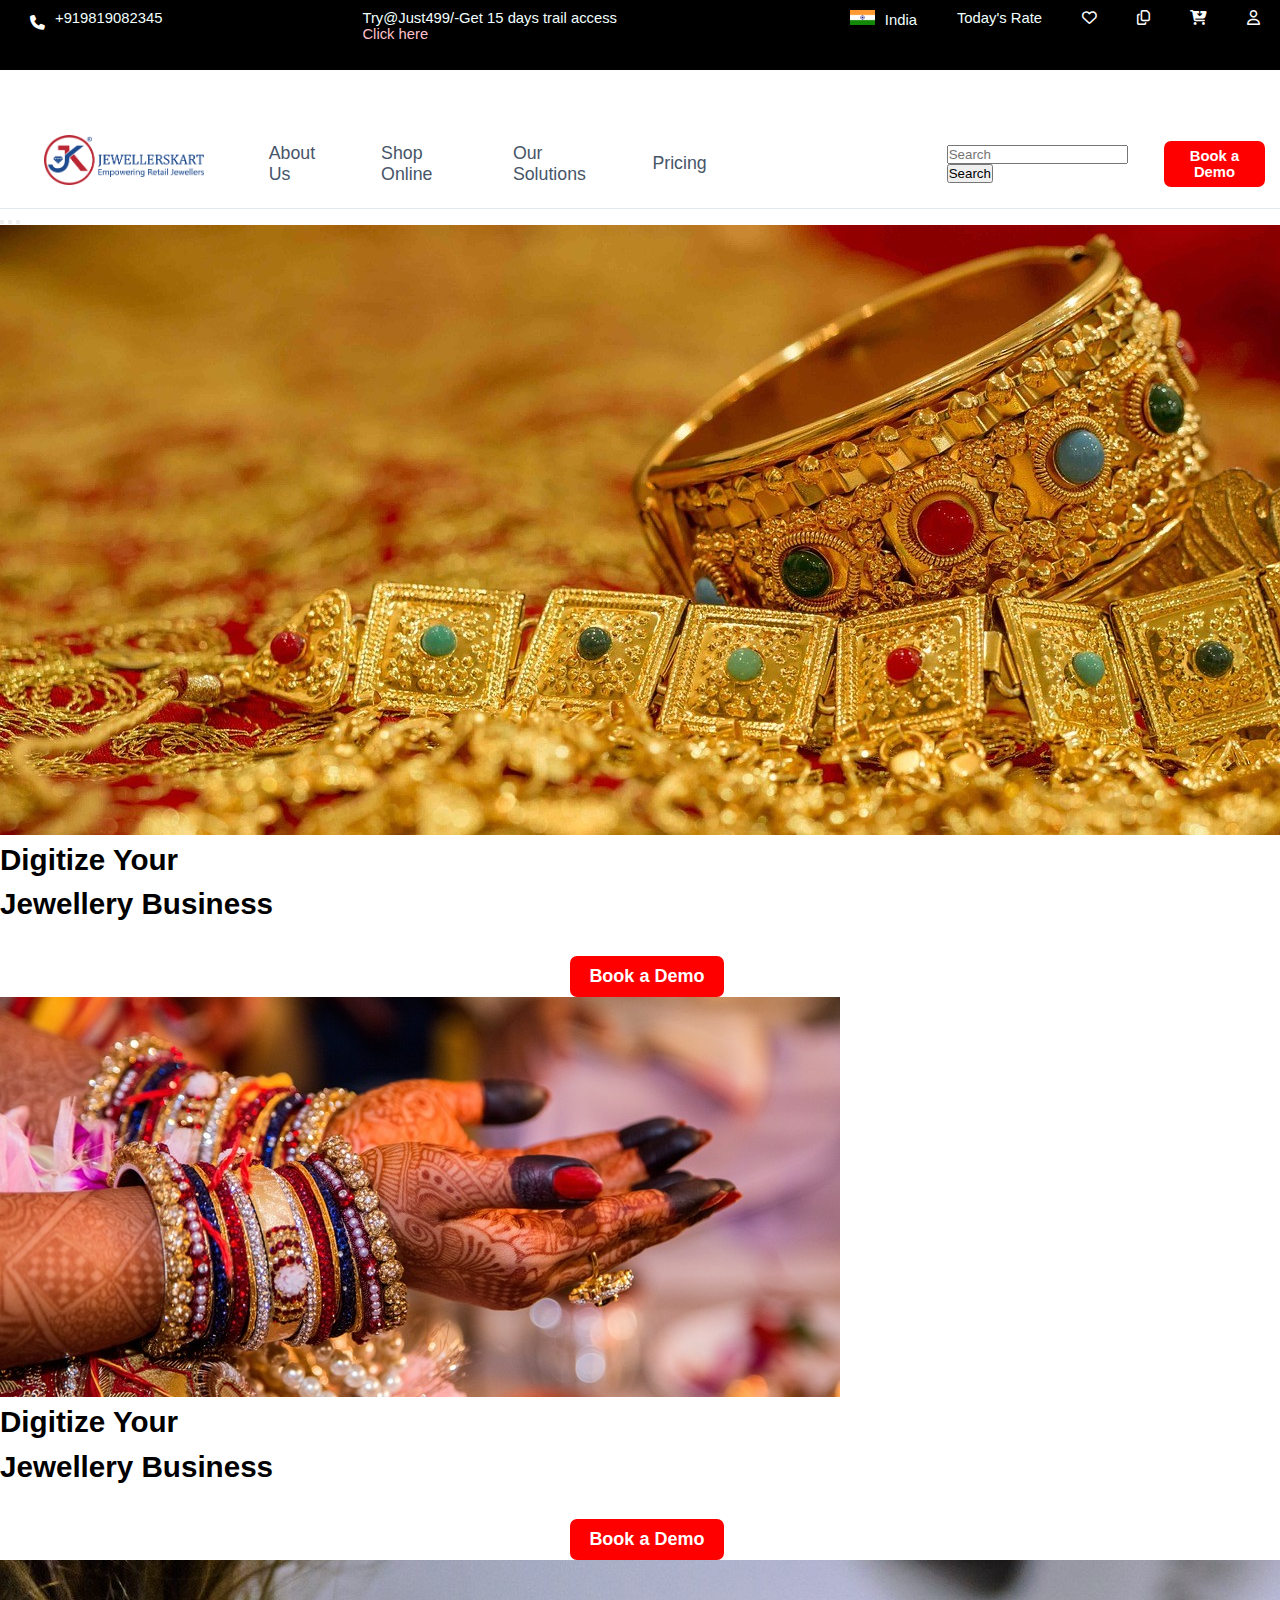
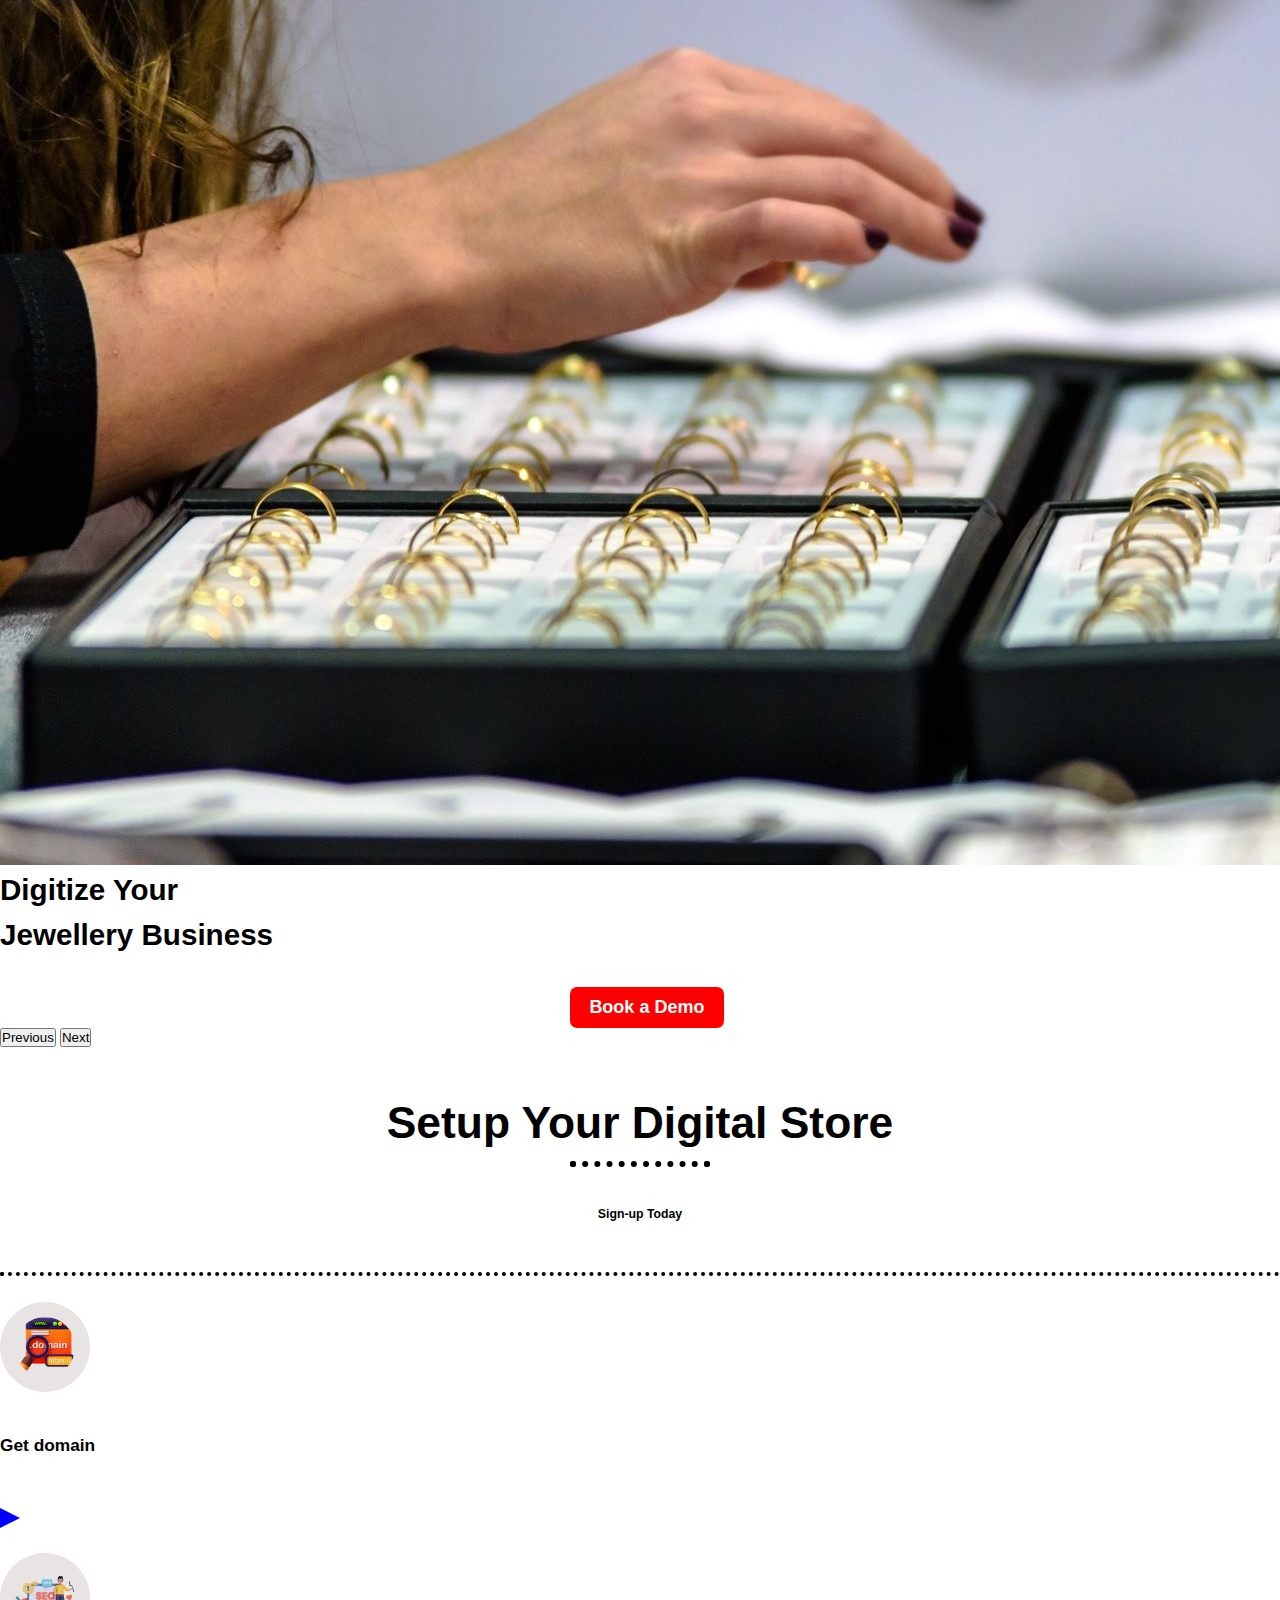
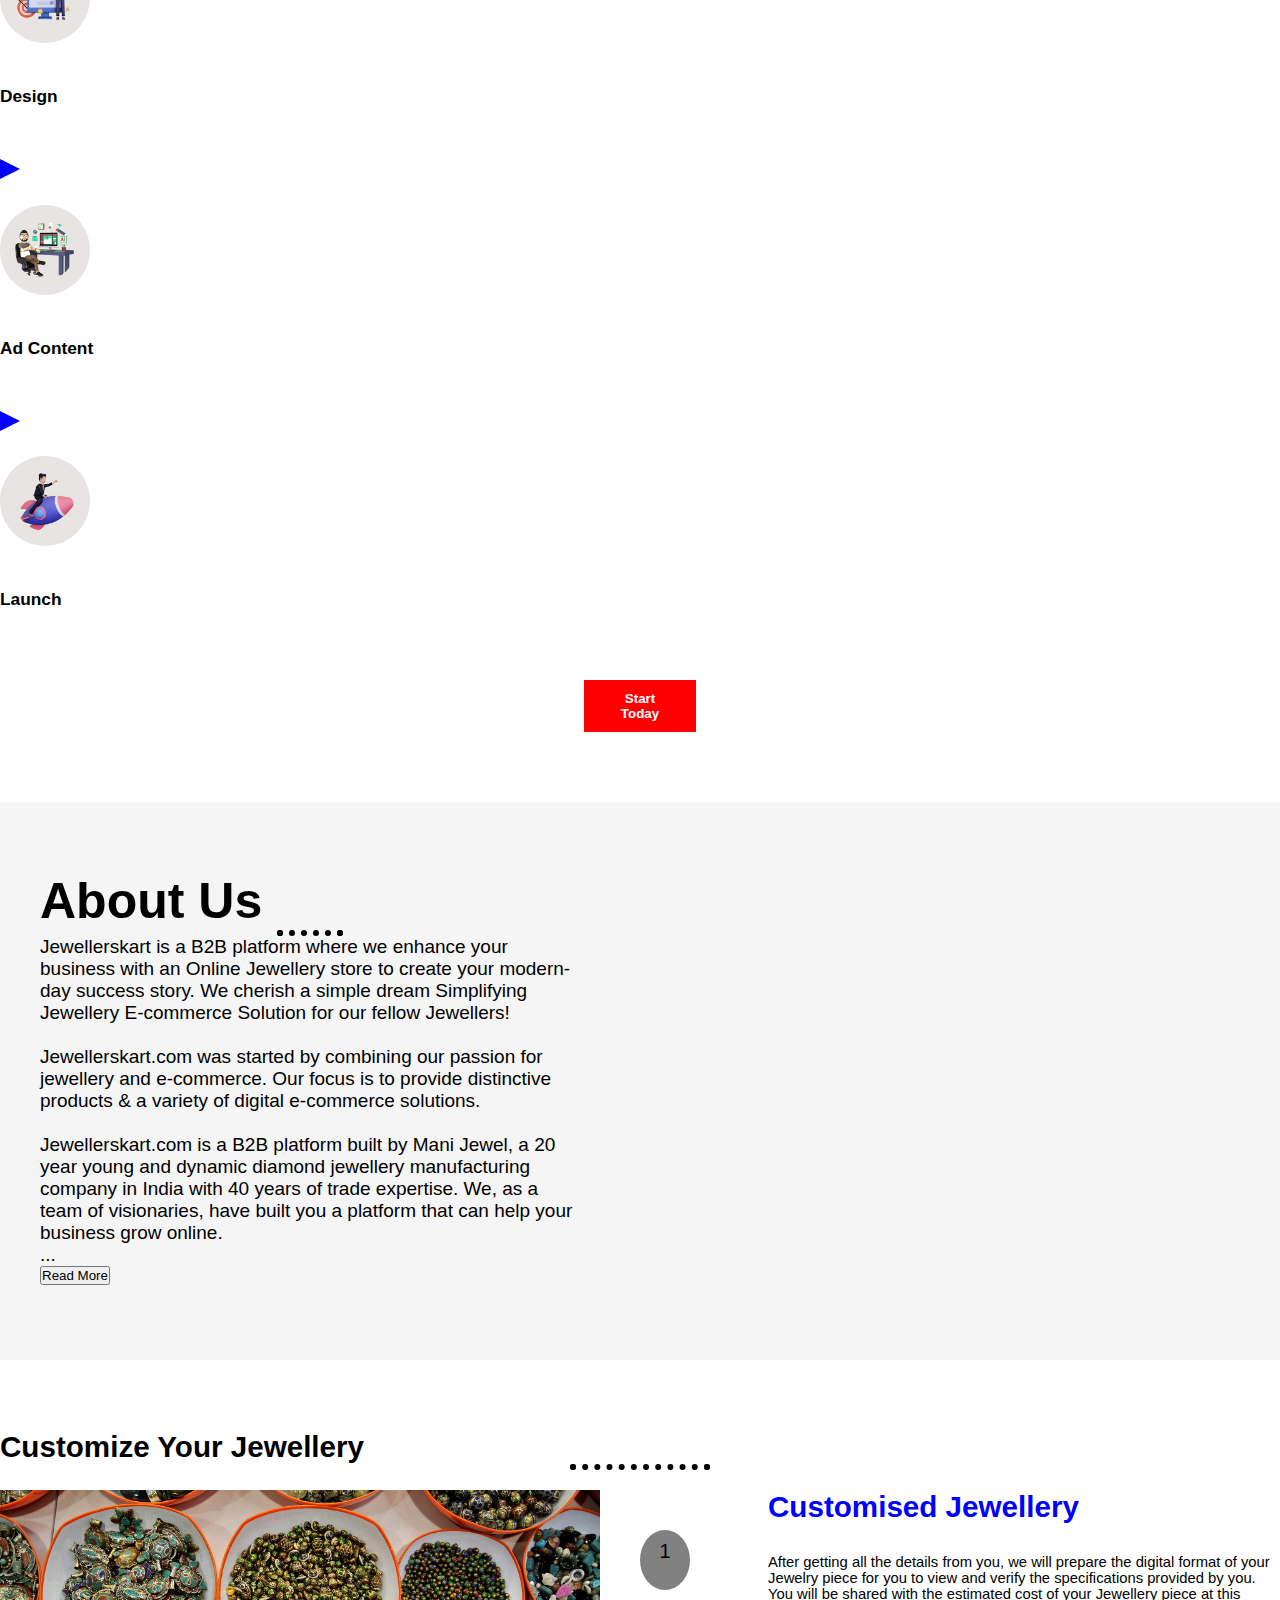
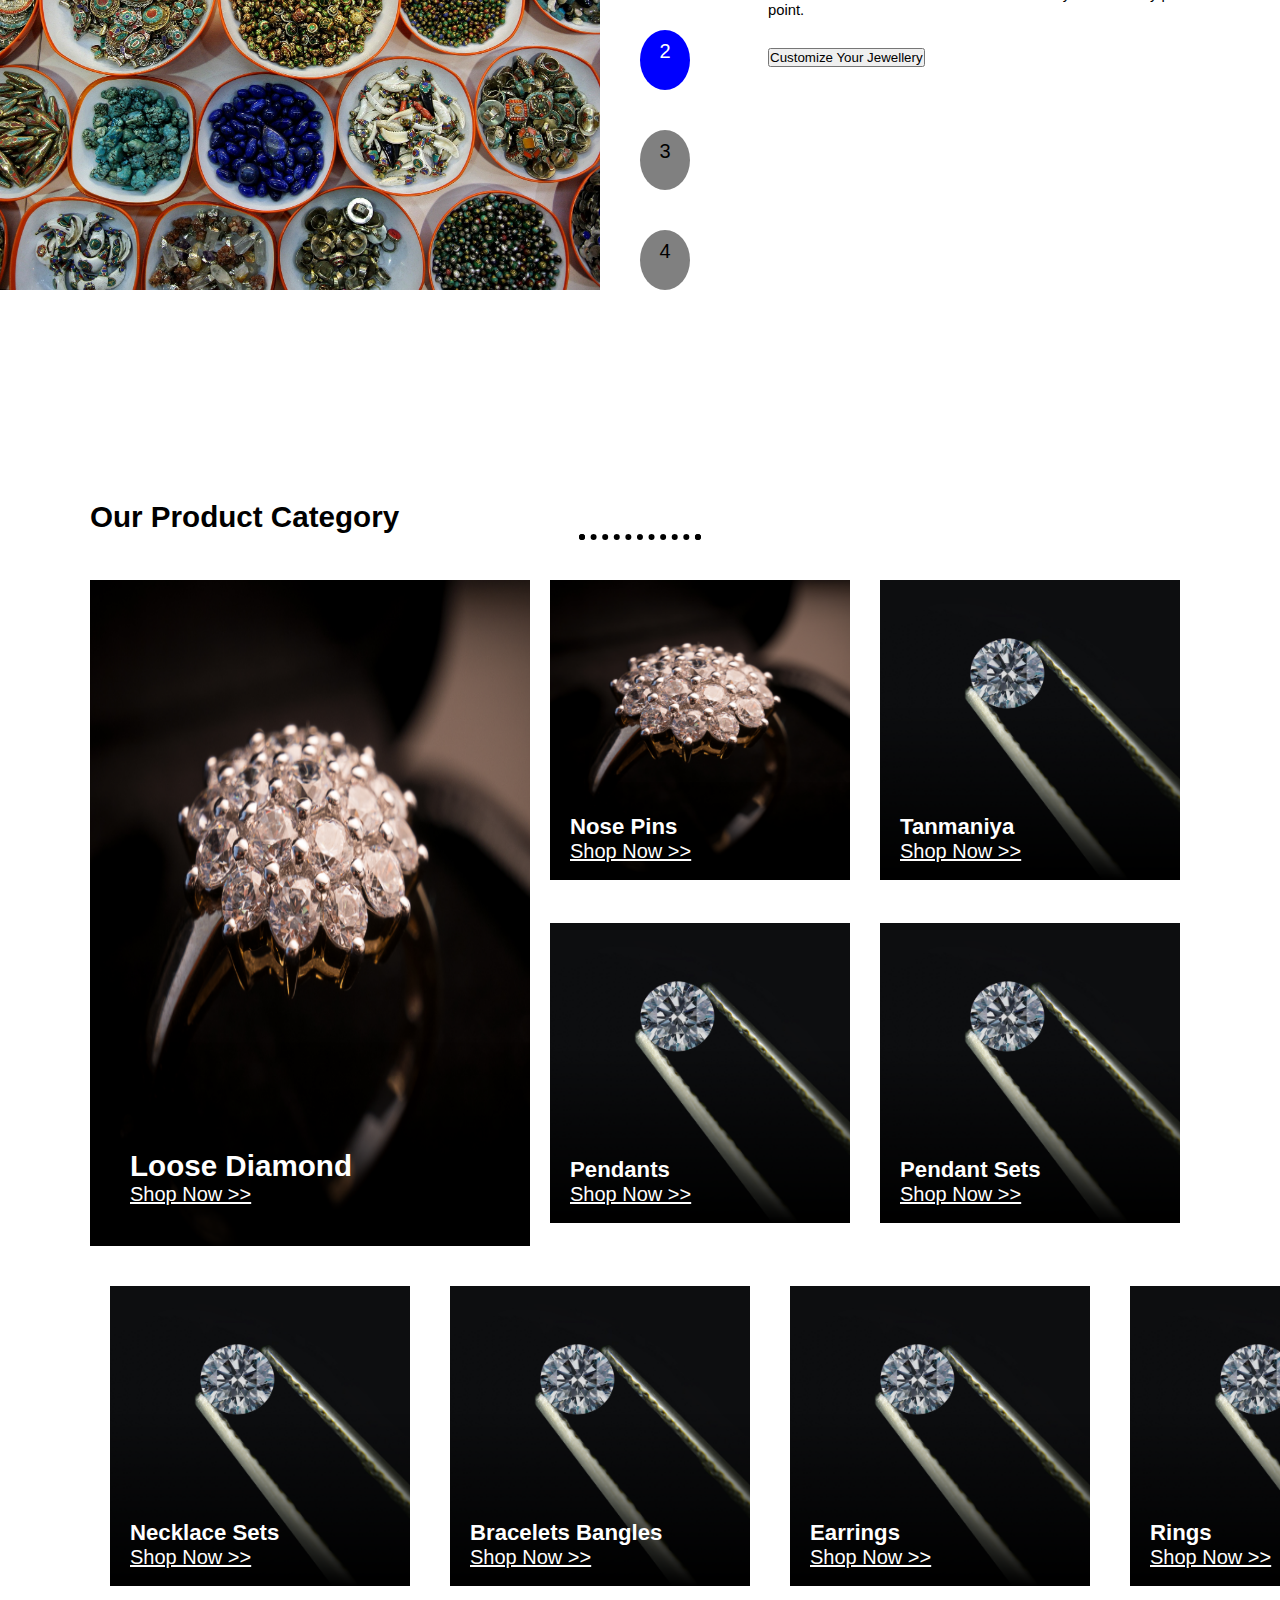
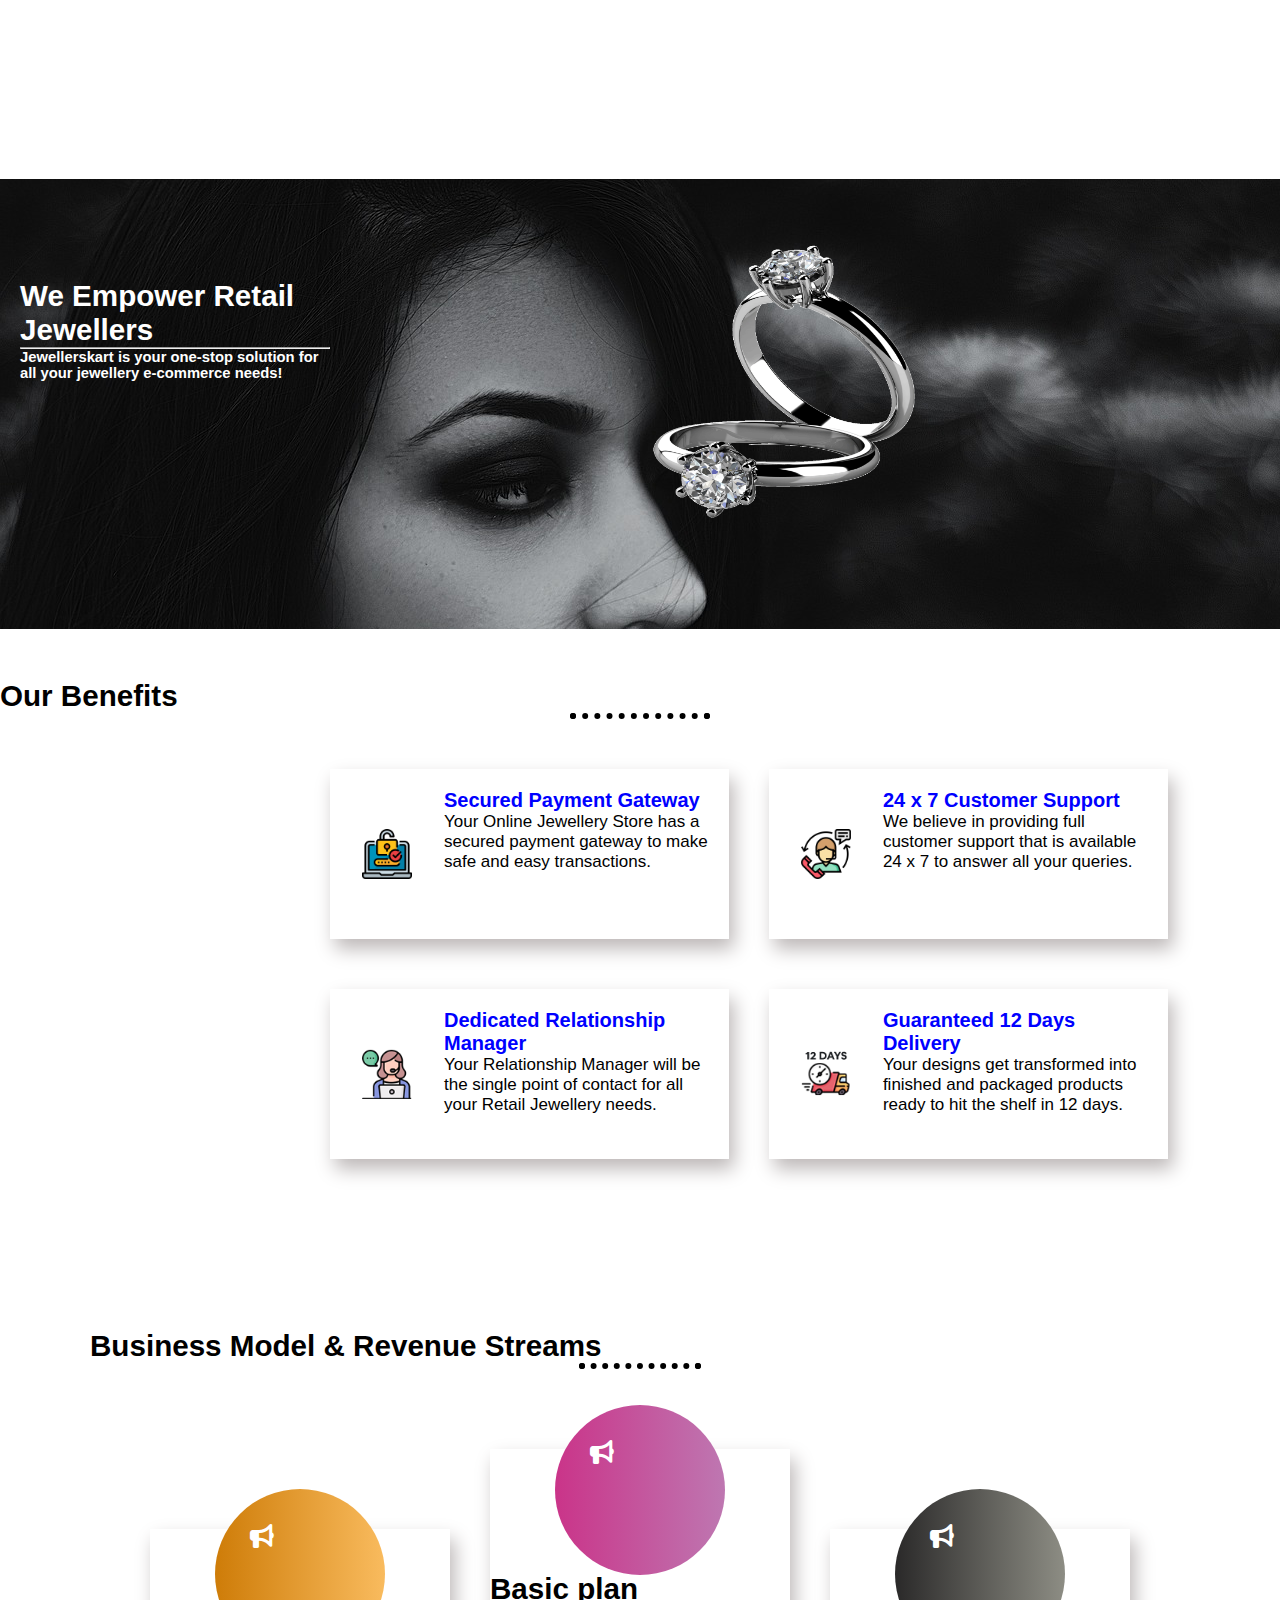
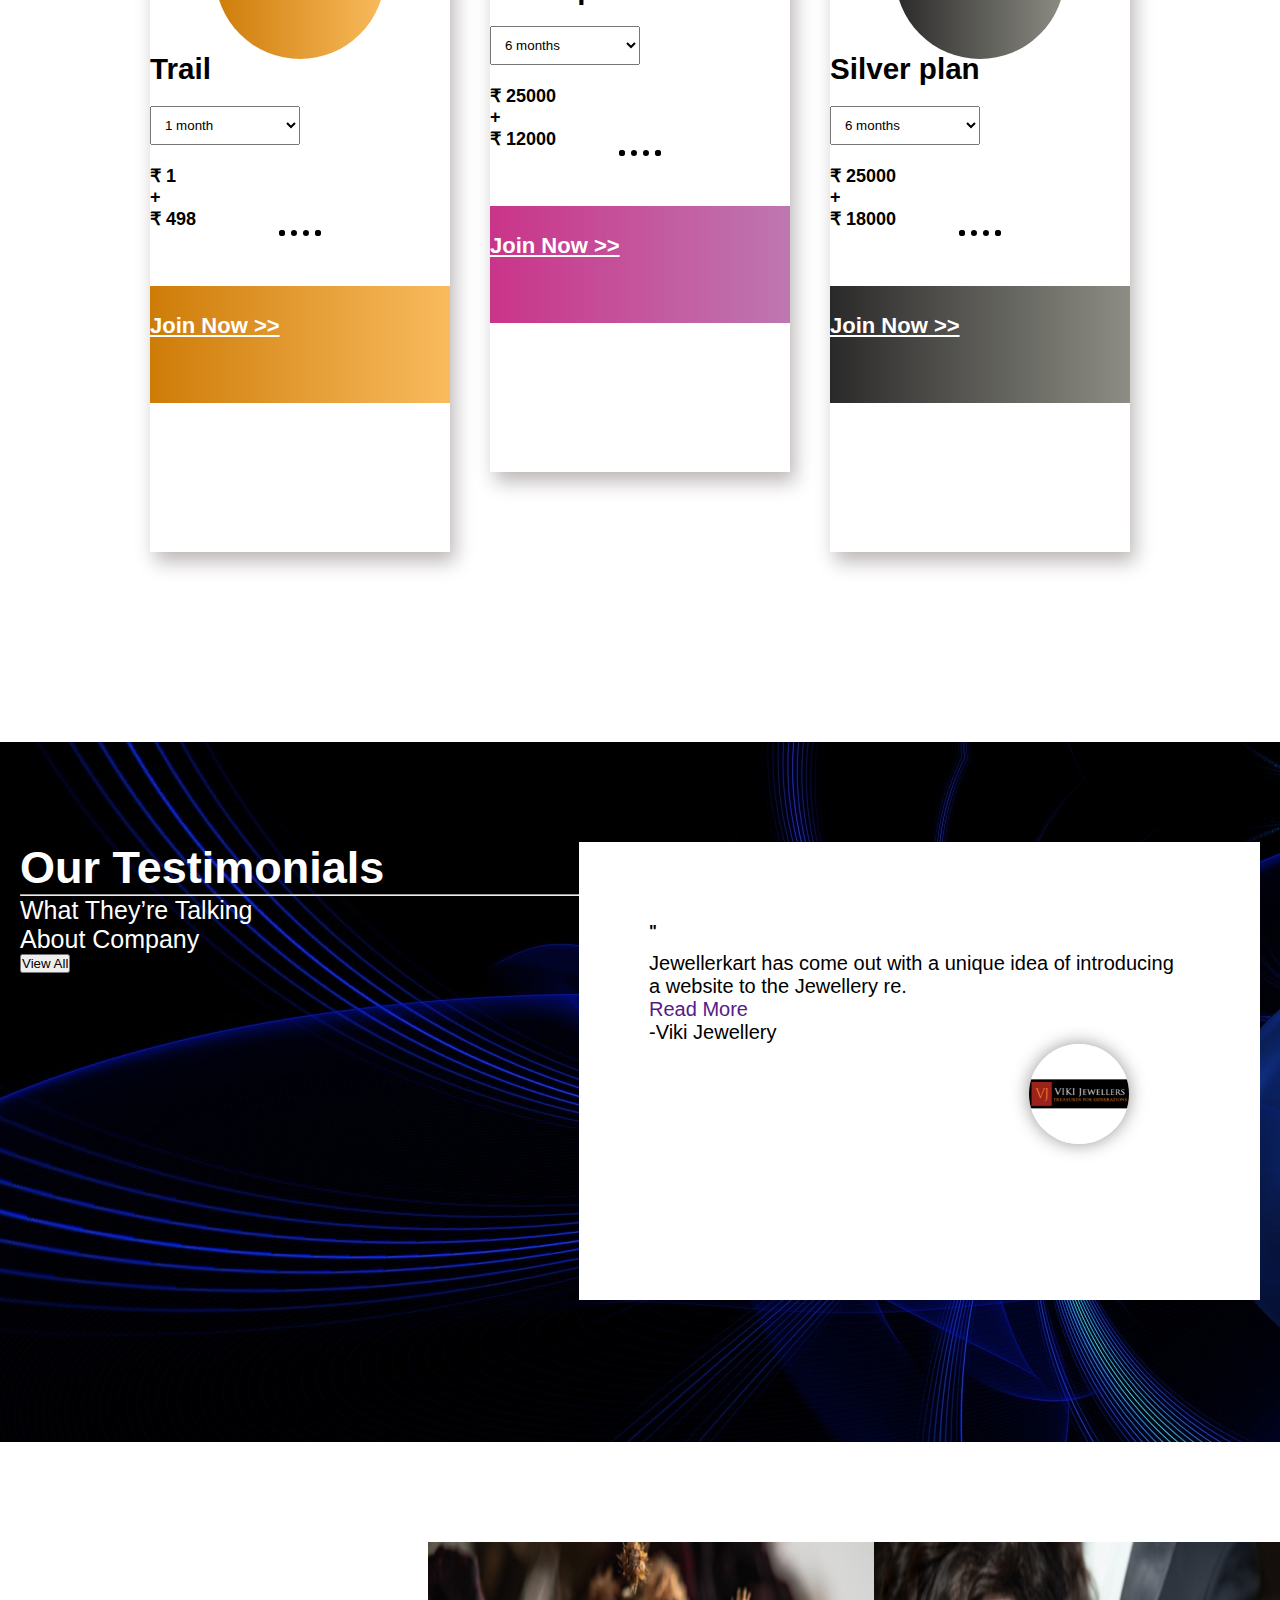
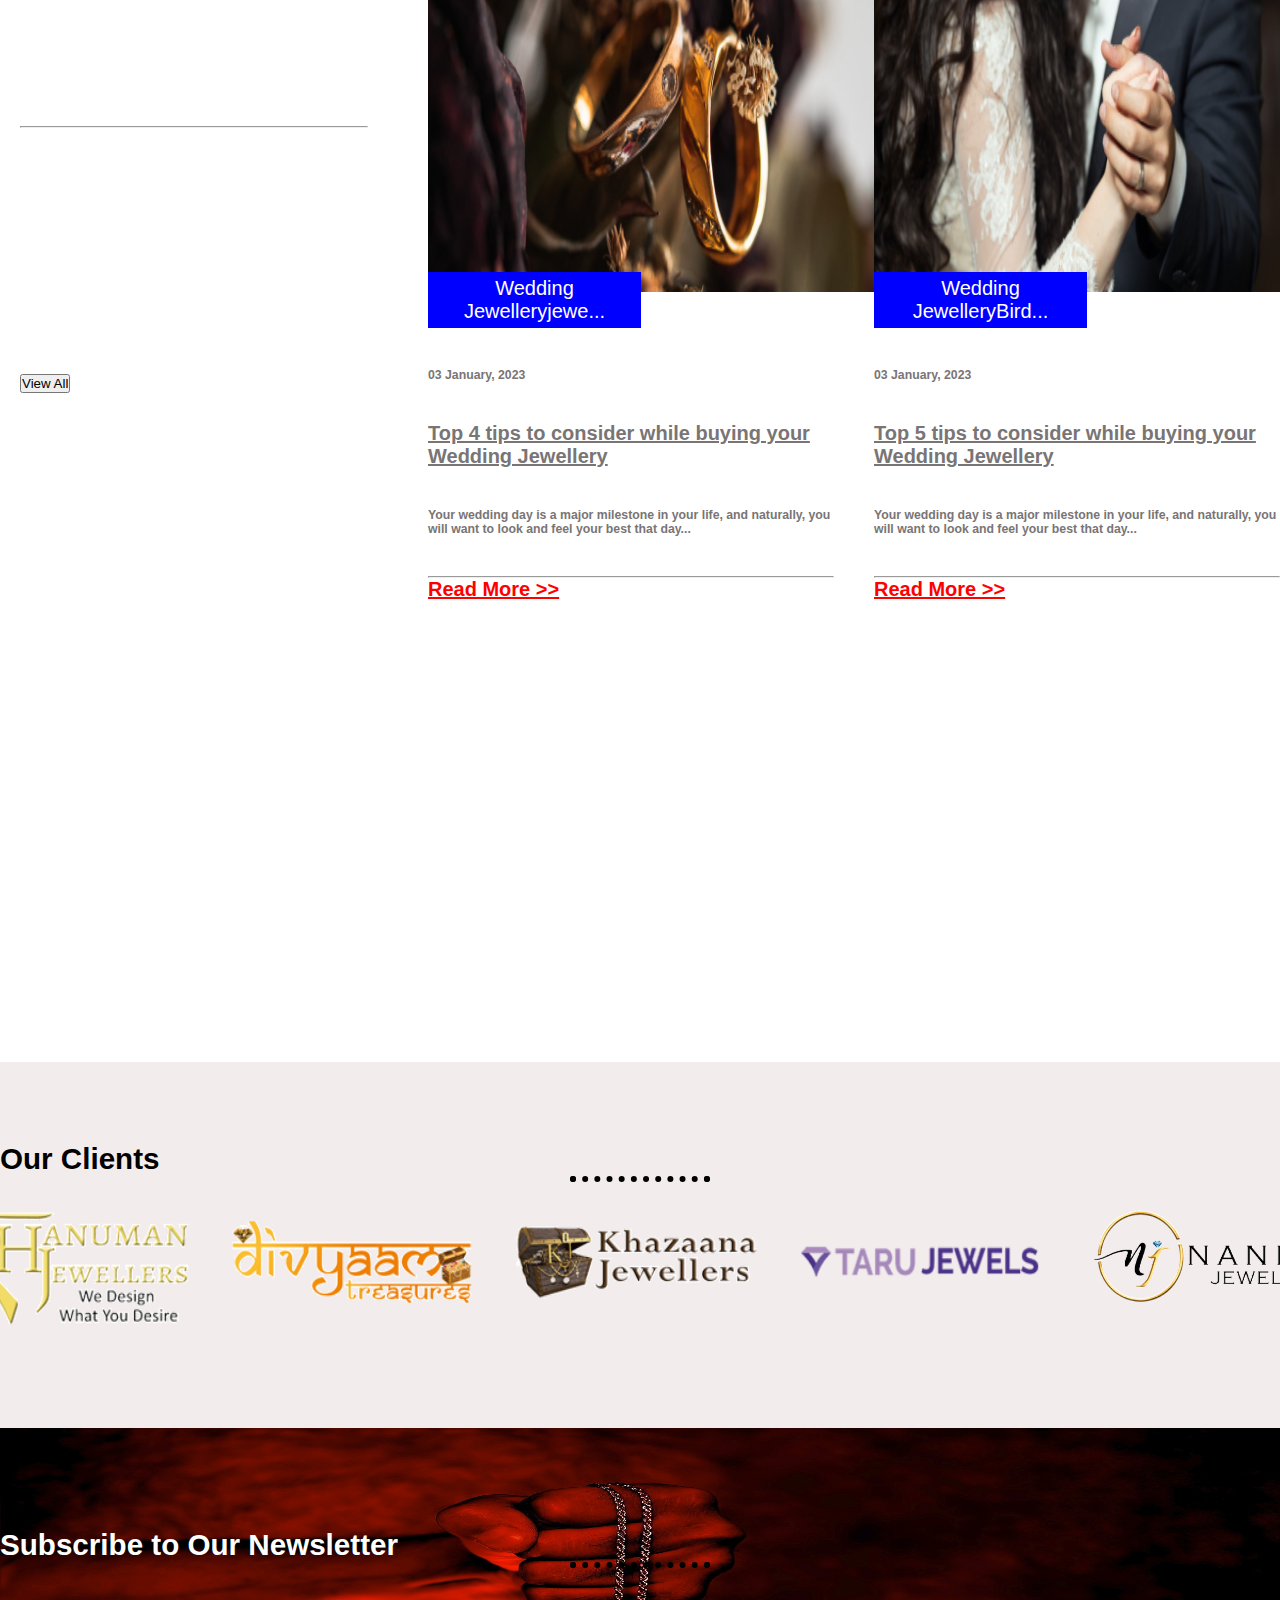
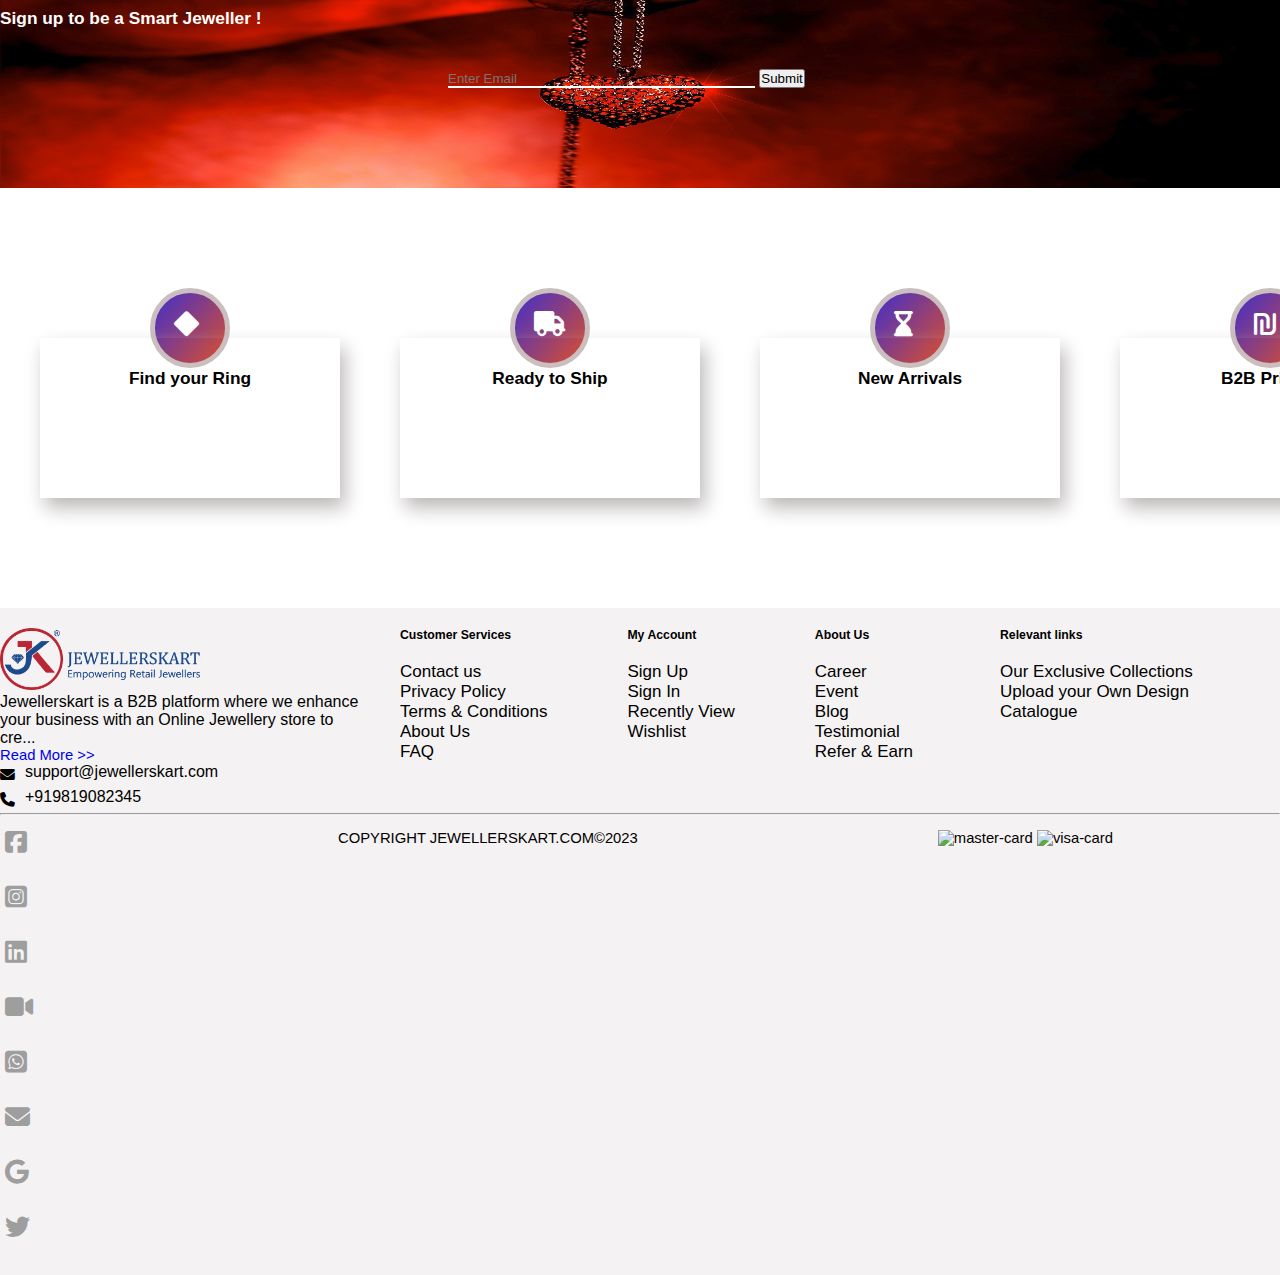
==== index.html @ 8f26e687 "Complete website" ====
<!DOCTYPE html>
<html lang="en">

<head>
  <meta charset="UTF-8">
  <meta http-equiv="X-UA-Compatible" content="IE=edge">
  <meta name="viewport" content="width=device-width, initial-scale=1.0">
  <title>Jk Home Page</title>
  <link rel = "icon" href = 
  "images/jk-icon.png" 
          type = "image/x-icon">
  <link href="https://cdn.jsdelivr.net/npm/bootstrap@5.3.0-alpha1/dist/css/bootstrap.min.css" rel="stylesheet"
    integrity="sha384-GLhlTQ8iRABdZLl6O3oVMWSktQOp6b7In1Zl3/Jr59b6EGGoI1aFkw7cmDA6j6gD" crossorigin="anonymous">
  <link rel="stylesheet" href="https://cdnjs.cloudflare.com/ajax/libs/font-awesome/6.2.1/css/all.min.css">
  <link rel="stylesheet" href="style.css">
  <link rel="stylesheet" href="resposive.css">
</head>

<body>

  <div class="top-nav fixed-top">
    <div class="a1"><i class="fa-solid fa-phone" style="color: white;"></i>
      <p> +919819082345</p>
    </div>
    <div class="a2">
      <p>Try@Just499/-Get 15 days trail access <a href="#">Click here</a></p>
    </div>
    <ul>
      <li><img src="images/indiaflag.png">India</li>

      <li>
        <div class="dropdown">
          Today's Rate
          <!--
          <div class="dropdown-content">
            <p class="rate">Today's Rate</p>
            <p>GOLD <span>5696.01</span></p>
            <p>SILVER <span>69.38</span></p>
            <p>PLATINUM <span>3192.85</span></p>
          </div>-->
        </div>
      </li>
      <li> <i class="fa-regular fa-heart" style="color:white"></i></li>
      <li><i class="fa-regular fa-copy" style="color:white"></i></li>
      <li><i class='fas fa-cart-arrow-down' style="color:white"></i></li>
      <li><i class="fa-regular fa-user" style="color:white"></i></li>
    </ul>
  </div>



  <header class="header fixed-top">
    <nav class="navbar">
      <a href="#" class="nav-logo"><img src="images/download.png" alt="logo"></a>
      <ul class="nav-menu">
        <li class="nav-item">
          <a href="#" class="nav-link">About Us</a>
        </li>
        <li class="nav-item">
          <a href="#" class="nav-link">Shop Online</a>
        </li>
        <li class="nav-item">
          <a href="#" class="nav-link">Our Solutions</a>
        </li>
        <li class="nav-item">
          <a href="#" class="nav-link">Pricing</a>
        </li>

        <li class="nav-item search">
          <form class="d-flex" role="search">
            <input class="form-control me-2" type="search" placeholder="Search" aria-label="Search">
            <button class="btn btn-outline-success" type="submit">Search</button>
          </form>
        </li>
        <li class="nav-item demo">
          Book a Demo
        </li>

      </ul>
      <div class="hamburger">
        <span class="bar"></span>
        <span class="bar"></span>
        <span class="bar"></span>
        <span class="bar"></span>
      </div>
    </nav>
  </header>


  <div id="carouselExampleCaptions" class="carousel slide carousel-sec">
    <div class="carousel-indicators">
      <button type="button" data-bs-target="#carouselExampleCaptions" data-bs-slide-to="0" class="active"
        aria-current="true" aria-label="Slide 1"></button>
      <button type="button" data-bs-target="#carouselExampleCaptions" data-bs-slide-to="1"
        aria-label="Slide 2"></button>
      <button type="button" data-bs-target="#carouselExampleCaptions" data-bs-slide-to="2"
        aria-label="Slide 3"></button>
    </div>
    <div class="carousel-inner">
      <div class="carousel-item active">
        <img src="images/img1.jpg" class="d-block w-100 img-wh" alt="...">
        <div class="carousel-caption d-none d-md-block">
          <h1 class="display-3 "><strong>Digitize Your<br>
              Jewellery Business</strong> </h1>
          <p class=" demo1 demo">
            Book a Demo
          </p>
        </div>
      </div>
      <div class="carousel-item">
        <img src="images/img2.jpg" class="d-block w-100 img-wh" alt="...">
        <div class="carousel-caption d-none d-md-block">
          <h1 class="display-3"><strong>Digitize Your<br>
              Jewellery Business</strong> </h1>
          <p class="demo1 demo">
            Book a Demo
          </p>
        </div>
      </div>
      <div class="carousel-item">
        <img src="images/img3.jpg" class="d-block w-100 img-wh" alt="...">
        <div class="carousel-caption d-none d-md-block">
          <h1 class="display-3"><strong>Digitize Your<br>
              Jewellery Business</strong> </h1>
          <p class="demo1 demo">
            Book a Demo
          </p>
        </div>
      </div>
    </div>
    <button class="carousel-control-prev" type="button" data-bs-target="#carouselExampleCaptions" data-bs-slide="prev">
      <span class="carousel-control-prev-icon" aria-hidden="true"></span>
      <span class="visually-hidden">Previous</span>
    </button>
    <button class="carousel-control-next" type="button" data-bs-target="#carouselExampleCaptions" data-bs-slide="next">
      <span class="carousel-control-next-icon" aria-hidden="true"></span>
      <span class="visually-hidden">Next</span>
    </button>
  </div>



  <div class="setup">
    <h1>Setup Your Digital Store</h1>
    <hr class="hr1">
    <h5 class="mt-2">Sign-up Today</h5>
  </div>


  <div class="container d-flex setup1 text-center">
    <hr class="position-absolute hr-width">
    <div class="width-text">
      <img class="img-circle" src="images/getdomain.png" alt="getdomain">
      <h3>Get domain</h3>
    </div>
    <div class="arrow"></div>
    <div class="width-text">
      <img class="img-circle" src="images/design.png" alt="design">
      <h3>Design</h3>
    </div>
    <div class="arrow"></div>
    <div class="width-text">
      <img class="img-circle" src="images/ad content.png" alt="ad content">
      <h3>Ad Content</h3>
    </div>
    <div class="arrow"></div>
    <div class="width-text">
      <img class="img-circle" src="images/launch.png" alt="launch">
      <h3>Launch</h3>
    </div>
  </div>

  <button class="btn1" type="Submit" name="button">Start Today</button>





  <div class="about">
    <div class="about-us">
      <h1>About Us</h1>
      <hr class="hr1">
      <p>Jewellerskart is a B2B platform where we enhance your business with an Online Jewellery store to create your
        modern-day success story. We cherish a simple dream Simplifying Jewellery E-commerce Solution for our fellow
        Jewellers! <br> <br>
        Jewellerskart.com was started by combining our passion for jewellery and e-commerce. Our focus is to provide
        distinctive products & a variety of digital e-commerce solutions.
        <br>
        <br>
        Jewellerskart.com is a B2B platform built by Mani Jewel, a 20 year young and dynamic diamond jewellery
        manufacturing company in India with 40 years of trade expertise. We, as a team of visionaries, have built you a
        platform that can help your business grow online.
        <br>
        ...
      </p>
      <button class="mt-3 btn btn-danger" type="submit" name="button">Read More</button>
    </div>

    <div class="video">
      <iframe width="560" height="315" src="https://www.youtube.com/embed/9kbbaIWswbQ" title="YouTube video player" frameborder="0" allow="accelerometer; autoplay; clipboard-write; encrypted-media; gyroscope; picture-in-picture; web-share" allowfullscreen></iframe>
      
    </div>
  </div>



  <div class="container customize-jewellery">
    <h1 class="text-center">Customize Your Jewellery</h1>

    <hr class="hr1">

    <div class="customize">

      <div class="custo1">
        <img src="images/custo-img4.jpg" alt="custo1">
      </div>

      <div class="custo2">
        <p class="p1">1</p>
        <p class="p2">2</p>
        <p class="p3">3</p>
        <p class="p4">4</p>
      </div>
      
      <div class="custo3">
        <h1>Upload Your Design</h1>
        <p>To build a customized Jewwllry piece, upload the design along with the extact specifications asked. After filling in all the details move on to the next step. </p>
        <button class="btn btn-danger" type="submit" name="button">Customize Your Jewellery</button>
      </div>
    </div>
  </div>



  <div class="container margin-container">
    <h1 class="text-center">Our Product Category</h1>
    <hr class="hr1">
    <div class="customize">

      <div class="image1">
        <img src="/images/product1.png" alt="Not found">
        <div class="title">
          <h1>Loose Diamond</h1>
          <a href="#">Shop Now >></a>
        </div>
      </div>

      <div class="image2">
        <div class="title1">
          <img src="/images/product1.png" alt="Not found">
          <div class="title">
            <h2>Nose Pins</h2>
            <a href="#">Shop Now >></a>
          </div>
        </div>
        <div class="title1">
          <img src="/images/product2.png" alt="Not found">
          <div class="title">
            <h2>Pendants</h2>
            <a href="#">Shop Now >></a>
          </div>
        </div>
      </div>

      <div class="image2">
        <div class="title1">
          <img src="/images/product2.png" alt="Not found">
          <div class="title">
            <h2>
              Tanmaniya</h2>
            <a href="#">Shop Now >></a>
          </div>
        </div>
        <div class="title1">
          <img src="/images/product2.png" alt="Not found">
          <div class="title">
            <h2>Pendant Sets</h2>
            <a href="#">Shop Now >></a>
          </div>
        </div>
      </div>

    </div>

    <div class="image2 customize">
      <div class="title1">
        <img src="/images/product2.png" alt="Not found">
        <div class="title">
          <h2>Necklace Sets</h2>
          <a href="#">Shop Now >></a>
        </div>
      </div>
      <div class="title1">
        <img src="/images/product2.png" alt="Not found">
        <div class="title">
          <h2>Bracelets Bangles</h2>
          <a href="#">Shop Now >></a>
        </div>
      </div>
      <div class="title1">
        <img src="/images/product2.png" alt="Not found">
        <div class="title">
          <h2>Earrings</h2>
          <a href="#">Shop Now >></a>
        </div>
      </div>
      <div class="title1">
        <img src="/images/product2.png" alt="Not found">
        <div class="title">
          <h2>Rings</h2>
          <a href="#">Shop Now >></a>
        </div>
      </div>
    </div>
  </div>


<div class="Empower">
  <div class="Empower-text">
    <h1>We Empower Retail Jewellers</h1>
    <hr>
    <h4>Jewellerskart is your one-stop solution for all your jewellery e-commerce needs!</h4>
  </div>
  <div class="Empower-img">
    <img src="images/empower-img.png" alt="">
  </div>
</div>



  <div class="our-Benefits">
    <h1 class="text-center">Our Benefits</h1>
    <hr class="hr1">
    <div class="container-benifit">

      <div class="card1">
        <div class="card-beni">

          <img src="/images/benifit1.png" alt="benifit1">
          <span>
            <h4>Secured Payment Gateway</h4>
            <p>Your Online Jewellery Store has a secured payment gateway to make safe and easy transactions.</p>
          </span>
        </div>
        <div class="card-beni">

          <img src="/images/benifit2.png" alt="benifit2">
          <span>
            <h4>24 x 7 Customer Support</h4>
            <p>We believe in providing full customer support that is available 24 x 7 to answer all your queries.</p>
        </div></span>
      </div>


      <div class="card1">
        <div class="card-beni">
          <img src="/images/benifit3.png" alt="benifit3">
          <span>
            <h4>Dedicated Relationship Manager</h4>
            <p>Your Relationship Manager will be the single point of contact for all your Retail Jewellery needs.</p>
          </span>
        </div>
        <div class="card-beni">
          <img src="/images/benifit4.png" alt="benifit4">
          <span>
            <h4>Guaranteed 12 Days Delivery</h4>
            <p>Your designs get transformed into finished and packaged products ready to hit the shelf in 12 days.</p>
          </span>
        </div>
      </div>

    </div>
  </div>


  <div class="container memebership-section margin-container">
    <h1 class="text-center">Business Model & Revenue Streams</h1>
    <hr class="hr1">

    <div class="model">
      <div class="annouce1">
      <i class="fa fa-bullhorn" style="font-size:24px"></i></div>
      <div class="model-box modelbox-13 text-center">
        <h1 class="text-center">Trail</h1>
        <select name="membership" class="membership">
          <option value="1month">1 month</option>
        </select>
        <p>₹ 1 <br> + <br> ₹ 498</p>
        <hr class="hr1">
        <div class="model-box-join bg-model1">
          <a href="#">Join Now >></a>
        </div>

      </div>


      <div class="annouce2">
        <i class="fa fa-bullhorn" style="font-size:24px"></i></div>
      <div class="model-box text-center">
        <h1>Basic plan</h1>
        <select name="membership" class="membership">
          <option value="6month">6 months</option>
          <option value="12month">12 months</option>
        </select>
        <p>₹ 25000 <br> + <br> ₹ 12000</p>
        <hr class="hr1">
        <div class="model-box-join bg-model2">
          <a href="#">Join Now >></a>
        </div>
      </div>

      <div class="annouce3">
        <i class="fa fa-bullhorn" style="font-size:24px"></i></div>
      <div class="model-box modelbox-13 text-center">
        <h1>Silver plan</h1>
        <select name="membership" class="membership">
          <option value="6month">6 months</option>
          <option value="12month">12 months</option>
        </select>
        <p>₹ 25000 <br> + <br> ₹ 18000</p>
        <hr class="hr1">
        <div class="model-box-join bg-model3">
          <a href="#">Join Now >></a>
        </div>
      </div>

    </div>

  </div>



  <div class="our-testimonials">
    <div class="our-testimonials-main">

      <div class="our-testimonials-1">
        <h1>Our Testimonials</h1>
        <hr>
        <p>What They’re Talking <br>
          About Company</p>
        <button class="btn btn-danger">View All</button>
      </div>

      <div class="our-testimonials-para">
        <h5>"</h5>
        <p>I Partnered with the Jewellerskart team for a social media management proposal a month bac</p>
        <a href="">Read More</a>
        <p class="pt-3">-Meet Parmar</p>
        <div class="testimonials-img">
          <img src="images/our-testimonials1.png" alt="Testimonials1">
        </div>
      </div>

      
    </div>
  </div>



  <div class="blog">

    <div class="our-blog-1">
      <h1>Our Blog</h1>
      <hr>
      <p>03 January,2023</p>
      <h3>Why is Jewellery Customization so popular?</h3>
      <h5>Jewellery customization is a process that allows individuals to create and design their..</h5>
      <button class="btn btn-danger d-flex">View All</button>
    </div>

    <div class="our-blog-2">
      <img src="images/blog1.jpg" alt="blog1">
      <p>Wedding Jewelleryjewe...</p>
      <div class="weddingbird">


        <h5>03 January, 2023</h5>
        <h3><a href="#">Top 4 tips to consider while buying your Wedding Jewellery</a></h3>
        <h5>Your wedding day is a major milestone in your life, and naturally, you will want to look and feel your best
          that day...</h5>
        <hr>
        <a href="#">Read More >></a>
      </div>
    </div>

    <div class="our-blog-2">
      <img src="images/blog2.jpg" alt="blog1">
      <p>Wedding JewelleryBird...</p>

      <div class="weddingbird">
        <h5>03 January, 2023</h5>
        <h3><a href="#">
            Top 5 tips to consider while buying your Wedding Jewellery</a></h3>
        <h5>Your wedding day is a major milestone in your life, and naturally, you will want to look and feel your best
          that day...</h5>
        <hr>
        <a href="#">Read More >></a>

      </div>
    </div>
  </div>



  <div class="our-client">
    <h1 class="text-center">Our Clients</h1>
    <hr class="hr1">
    <marquee direction="left" behavior="alternate">
      <div class="our-clients">
        <img src="images/client1.png" alt="client1"></img>
        <img src="images/client2.png" alt="client2"></img>
        <img src="images/client3.png" alt="client3"></img>
        <img src="images/client4.png" alt="client4"></img>
        <img src="images/client5.png" alt="client5"></img>
        <img src="images/client6.png" alt="client6"></img>
        <img src="images/client7.png" alt="client7"></img>
        <img src="images/client8.png" alt="client8"></img>
      </div>
    </marquee>
  </div>



  <div class="subscribe">
    <h1 class="text-center">Subscribe to Our Newsletter</h1>
    <hr class="hr1">
    <h3 class="text-center">Sign up to be a Smart Jeweller !</h3>
    <div class="input">
      <input type="email" name="email" placeholder="Enter Email">
      <button class="btn btn-danger">Submit</button>
    </div>
  </div>



  <div class="container custo-order-sec">

    <div class="custo-order">
      <div class="icon">
        <i class='fa fa-diamond'></i>
      </div>
      <h3>Find your Ring</h3>
    </div>

    <div class="custo-order">
      <div class="icon">
        <i class='fas fa-truck'></i>
      </div>
      <h3>Ready to Ship</h3>
    </div>

    <div class="custo-order">
      <div class="icon">
        <i class='fa fa-hourglass-end'></i>
      </div>
      <h3>New Arrivals</h3>
    </div>

    <div class="custo-order">
      <div class="icon">
        <i class="fa fa-ils"></i>
      </div>
      <h3>B2B Pricing</h3>
    </div>

  </div>



  <div class="footer_">

  <div class="container footer-con">

    <div class="footer">
      <img src="images/download.png" alt="logo">
      <p>Jewellerskart is a B2B platform where we enhance your business with an Online Jewellery store to cre...</p>
      <a href="#">Read More >></a>
      <div class="footer-con a1 text-center">
        <i class="fa-solid fa-envelope"></i>
        <p> support@jewellerskart.com</p>
      </div>
      <div class="footer-con a1 text-center">
        <i class="fa-solid fa-phone"></i>
        <p> +919819082345</p>
      </div>
    </div>

    <div class="footer-2">
      <div class="custo-serv">
        <h5>Customer Services</h5>
        <p>Contact us</p>
        <p>Privacy Policy</p>
        <p>Terms & Conditions</p>
        <p>About Us</p>
        <p>FAQ</p>
      </div>
      <div class="custo-serv">
        <h5>My Account</h5>
        <p>Sign Up</p>
        <p>Sign In</p>
        <p>Recently View</p>
        <p>Wishlist</p>
      </div>
      <div class="custo-serv">
        <h5>About Us</h5>
        <p>Career</p>
        <p>Event</p>
        <p>Blog</p>
        <p>Testimonial</p>
        <p>Refer & Earn</p>
      </div>
    </div>

    <div class="custo-serv footer-3">
      <h5>Relevant links</h5>
      <p>Our Exclusive Collections Upload your Own Design Catalogue</p>
    </div>
  </div>
  <hr class="container">

  <footer class="main-footer d-flex container">
    <div class="main-footer1">
      <div class="d-flex">
        <div id="face-app">

          <a href="https://www.facebook.com/jewellerskart" target=”_blank”><i class="fa-brands fa-square-facebook social-icon"></i></a>
        </div>
        <div id="insta-app">
         <a href="https://www.instagram.com/jewellerskart_com/" target=”_blank”><i class="fa-brands fa-square-instagram social-icon"></i></a> 
        </div>
        <div id="linked-app">
         <a href="https://www.linkedin.com/company/jewellerskartcom/" target=”_blank”> <i class="fa-brands fa-linkedin social-icon"></i></a>
        </div>
        <div id="video-app">
          <i class="fa-solid fa-video social-icon"></i>
        </div>
        <div id="wt-app">
          <i class="fa-brands fa-square-whatsapp social-icon" id="wt-app"></i>
        </div>
        <div id="email-app">
          <a href="mailto:support@jewellerskart.com" target=”_blank”><i class="fa-solid fa-envelope social-icon"></i></a>
        </div>
        <div id="google-app">
          <i class="fa-brands fa-google social-icon"></i>
        </div>
        <div id="twitter-app">
          <a href="https://twitter.com/jewellerskart" target=”_blank”><i class="fa-brands fa-twitter social-icon"></i></a>
        </div>
      </div>

      <div>
        <p class="text-center">COPYRIGHT JEWELLERSKART.COM©2023</p>
      </div>
      <div class="master-card">
        <img src="	https://www.jewellerskart.com/assets/images/master-card.svg" alt="master-card">
        <img src="https://www.jewellerskart.com/assets/images/visa-card.svg" alt="visa-card">
      </div>

    </div>
  </footer>
</div>

  <script src="index.js"></script>
  <script src="https://cdn.jsdelivr.net/npm/bootstrap@5.3.0-alpha1/dist/js/bootstrap.bundle.min.js"
    integrity="sha384-w76AqPfDkMBDXo30jS1Sgez6pr3x5MlQ1ZAGC+nuZB+EYdgRZgiwxhTBTkF7CXvN"
    crossorigin="anonymous"></script>

</body>

</html>
---- style.css ----
*{
    padding: 0;
    margin: 0;
    }

html {
    font-size: 92.5%;
    font-family: 'Roboto', sans-serif;
}

.top-nav{
    background-color: #000;
    color: azure;
    height:50px;
    padding:10px 0;
    display: flex;
}

.top-nav .a1{
    padding: 0 20px;
    display: flex;
    flex-direction: row;
}

.top-nav .a1 i{
    padding: 6px 10px;
   
}

.top-nav .a2{
    padding-left:180px;
}
.top-nav .a2 a{
    color:#ffc0cb;
}
.top-nav ul{
    display: flex;
  justify-content: end;
  width: 750px;
}

.top-nav ul li img{
    margin-right: 10px;
    height:15px;
    width:25px;
}
li{
    padding: 0% 20px;
    text-decoration: none;
    list-style: none;
}


  
  .dropdown {
    position: relative;
    display: inline-block;
   
  }
  
  .dropdown-content {
    display: none;
    position: absolute;
    border: 1px solid rgb(168, 168, 168);
    box-shadow: 0px 3px 2px 2px #c9c8c8;
  }
  
  .dropdown-content p {
    color: black;
    width:180px;
    padding: 2px 6px;
    text-decoration: none;
    display: block;
    border-bottom:1px solid rgb(174, 172, 172);
    
  }

  .dropdown-content p span{
         float:right;
  }
 p.rate{
    background-color: blue;
    color:white;
    font-size: 20px;
    padding: 5px 0;
    text-align: center;
  }
  
  
  .dropdown:hover .dropdown-content {
    display: block;
  }
  
  .dropdown:hover{
    cursor: pointer;
  }




li {
    list-style: none;
}

a {
    text-decoration: none;
}

.header{
    border-bottom: 1px solid #E2E8F0;
    background-color: white;
    margin-top: 50px;
}

.navbar {
    display: flex;
    justify-content: start;
    padding: 1rem 1rem;
}


.hamburger {
    display: none;
}

.bar {
    display: block;
    width: 25px;
    height: 3px;
    margin: 5px auto;
    -webkit-transition: all 0.3s ease-in-out;
    transition: all 0.3s ease-in-out;
    background-color: #101010;
}

.nav-menu {
    display: flex;
    justify-content: space-between;
    align-items: center;
   
}

.nav-item {
    margin-left: 1rem;
    
}

.nav-link{
    font-size: 1.2rem;
    font-weight: 400;
    color: #475569;
}

.nav-link:hover{
    color: #482ff7;
}

.nav-logo {
    font-size: 2.1rem;
    font-weight: 500;
    color: #482ff7;
}

.nav-logo img{
    height:50px;
    width:160px;
    margin:0 2rem;
}

.nav-search{
    display: flex;
    justify-content: end;
    width:600px;
}

.demo{
    font-weight: 650;
    border-radius:7px;
    padding:7px ;
    background-color: red;
    color:white;
    text-align: center;
    animation: mymove 2s infinite;
    cursor: pointer;
    width:7.5rem;
    text-align: center;
}

.search{
    margin-left: 200px;
}

@keyframes mymove {
    50% {box-shadow: 2px 2px 8px 4px #f14343;}
  }


.demo1{
     text-align: center;
    margin: 0 44.5%;
    width:9.5rem;
    font-weight: 850;
    font-size: 18px;
    margin-top: 30px;
}

.carousel-caption {
    right: 15%;
    top: 18.25rem;
    line-height: 1.5;
}


.setup{
    margin-top: 4%;
    text-align: center;
}
.setup h1{
    font-size: 3rem;
    margin-bottom: 1%;
}
.hr1{
    width:10%;
    margin:auto;
    border: dotted black 6px;
    border-bottom: none;
    
}

.img-circle{
    margin-top: 2%;
    padding:15px;
    border-radius: 50%;
    background-color: rgb(233, 228, 228);
}

.img-circle:hover{
    border:2px solid blue; 
}



.show{
    margin-top: 10px;
    width:40%;
    position: relative;
    animation-name: width-text;
    animation-duration: 2s;  
    animation-delay: 0s;   
}

@keyframes width-text {
    from {left: -300px;}
    to {left: 0px;}
  }

  
.hr-width{
    width:85%;
    padding-left: 20%;
   margin-top: 4%;
    border: dotted black 4px;
    border-bottom: none;
}


  .arrow{
	width: 0;
	height: 0;
	border-top: 10px solid transparent;
	border-left: 20px solid blue;
	border-bottom: 10px solid transparent;
    margin-top: 52px;
  }

  .btn1{
    background-color: red;
    font-weight: bold;
    color:white;
    padding: 10px 20px;
    border:1px solid red;
    margin: 0px 45.6%;
   text-align: center;
   margin-top: 30px;
  }

  .btn1:hover{
    color:red;
    background-color: white;
    border:2px solid red;
  }


.about{
    display: flex;
    margin: 70px 0;
    padding: 70px 40px;
    background-color: #f5f5f5;
}

  .about-us{
    width:50%;
  }

  .about-us h1{
    font-size:50px;
    }

    .about-us p{
        font-size:19px;
    }

    .show{
        animation-name: about-text;
        animation-duration: 2s;  
        animation-delay: 0s;
        
    }
    
    @keyframes about-text {
        from {left: -300px;}
        to {left: 0px;}
      }

  .video{
    width:50%;
    margin-left:60px;
  }


  .video1{

    position: relative;
    animation-name: video-text;
    animation-duration: 2s;  
    animation-delay: 0s;
    
}

@keyframes video-text {
    from {right: -300px;}
    to {right: 0px;}
  }

  .video iframe{
    width:720px;
     height:415px;
  }

 
.customize{
    display: flex;
    margin-top:20px;
}


.custo1{
    width:50%;
}

.custo1 img{
    height:400px;
    width:600px;
}
.custo2{
    width:10%;
}

.custo2 p{
    background-color: gray;
    width:50px;
    height:50px;
    text-align: center;
    border-radius: 50%;
    padding-top: 10px;
    font-size: 20px;
    margin:40px 0;
}
.custo3{
    width:40%;
}

.custo3 h1{
   color:blue;
}

.custo3 p{
    margin:30px 0px;
    
}



.image1{
    width:60%;
    position: relative;
    overflow: hidden;
}


.image1 img{
    width:650px;
    height:640px;
    margin-top: 20px;
    margin-right: 20px;
    
}

.image1 img {
    width: 100%;
    height: 100%;
    transition: 0.5s all ease-in-out;
}

.image1 img:hover{
    transform: scale(1.5);
}

.title{
    position: absolute;
   bottom:0;
   color:white;
   padding: 40px;
}

.title a{
    color:white;
    text-decoration-line:underline;
    font-size:20px;
}

.title1{
    position: relative;
}
.image2{
    width:30%;   
}

.title1 img{
    width:300px;
    height:300px;
    margin:20px;
}

.title1 img{
    width:300px;
    height:300px;
    transition: 0.3s all ease-in-out;
}

.title1 img:hover{
    transform: scale(1.1);
}


.margin-container{
    margin:170px 90px;
}

.container-benifit{
    margin-left: 310px;
}

.card1{
    display: flex;
    margin: 50px 0px;
}


.Empower{
    background-color:pink;
    display: flex;
    height:350px;
    padding: 50px 20px;
    margin-bottom: 50px;
    background-image: url('images/empower-bg2.jpg');
}

.Empower-text{
    width: 33%;
    color: white;
    margin-top: 50px;
}

.Empower-img{
    width:67%;
    padding-left: 300px;
    padding-left: 300px;
}

.Empower-img img{
    width:50%;
    height:550px;
}


.card-beni{
    width:37%;
    display: flex;
    margin:0 20px;
   padding: 20px;
    box-shadow: 5px 10px 18px rgb(189, 184, 184);
}
.card-beni h4{
    color:blue;
    font-size:20px;
    margin-left: 20px;
}

.card-beni p{
   
    font-size:17px;
    margin-left: 20px;
}

.card-beni img{
    width:50px;
    height:50px;
    
    margin: 40px 12px;
}



.model{
    display:flex;
    justify-content: center;
  
}
.annouce1{
    border-radius: 50%;
    height:100px;
    width:100px;
    padding: 35px;
    color:white;
    position:absolute;
    margin-right: 680px;
    margin-top: 120px;
    background-image: linear-gradient(to right, rgb(206, 124, 8) , rgb(249, 187, 94));
}

.annouce1:hover{
    transform: scaleX(-1);
 }

.annouce2{
    border-radius: 50%;
    height:100px;
    width:100px;
    padding: 35px;
    color:white;
    position: absolute;
    margin-top: 36px;
    background-image: linear-gradient(to right, rgb(202, 52, 137) , rgb(190, 119, 177));
    
}
.annouce2:hover{
    transform: rotateY(180deg);
 }

.annouce3{
    border-radius: 50%;
    height:100px;
    width:100px;
    padding: 35px;
    color:white;
    position: absolute;
    margin-left: 680px;
    margin-top: 120px;
    background-image: linear-gradient(to right, rgb(42, 41, 41) , rgb(141, 141, 132));
   
}

.annouce3:hover{
    transform: scaleX(-1);
 }
.model-box{
    width:300px;
    height:500px;
    margin: 20px;
    margin-top: 80px;
    padding-top: 123px;
    box-shadow: 5px 10px 18px rgb(189, 184, 184);
}

.modelbox-13{
    margin-top: 160px;
}

.membership{
    width:150px;
    
    padding: 10px;
    margin: 20px 0;
}

.model-box p{
    font-size: 18px;
    font-weight: bold;
}

.model-box-join{
 margin:50px 0;
 height: 90px;
 padding-top: 27px;
}

.bg-model1{
    background-image: linear-gradient(to right, rgb(206, 124, 8) , rgb(249, 187, 94));
}

.bg-model2{
    background-image: linear-gradient(to right, rgb(202, 52, 137) , rgb(190, 119, 177));
}

.bg-model3{
    background-image: linear-gradient(to right, rgb(42, 41, 41) , rgb(141, 141, 132));
}

.model-box-join a{
    color:white;
    text-decoration: underline;
    font-size: 22px;
    font-weight: bold;
    
}


.our-testimonials{
    background-image: url('images/bg-testimonials.jpg');
    height:500px;
    color:white;
    padding:100px 20px;
    opacity: 1;
}
.our-testimonials-1{
    width:50%;
}

.our-testimonials-1 h1{
  font-size: 45px;
}

.our-testimonials-1 p{
    font-size: 25px;
}

.our-testimonials-main{
    display: flex;
}
.our-testimonials-para{
    width:600px;
    height:318px;
    background-color: white;
    color:#000;
    font-size: 20px;
    padding: 70px;
}

.our-testimonials-para h5{
    margin: 10px 0;;
}
.testimonials-img{
   padding-left: 10px;
   padding-bottom: 10px;
}

.testimonials-img img{
    border-radius: 50%;
     height: 100px;
    margin-left: 370px;
    box-shadow: 0px 0px 18px rgb(149, 149, 149);
}

.blog{
    display:flex;
    margin:100px 0;
}

.our-blog-1{
    width:30%;
    background-image: url('images/blog1.jpg');
    color:white;
    background-repeat: no-repeat;
    background-attachment:fixed; 
    background-size: 100% 100%;
    height: 720px;
    padding: 150px 20px;
}

.our-blog-1 p,h3,h5{
    margin:40px 0 ;
}

.our-blog-2{
    width:35%;
    padding-left:40px;
    color: rgb(121, 117, 117);
}



.our-blog-2 img{
    height:350px;
    width:470px;
    position: absolute;
}

.our-blog-2 p{
    background-color: blue;
    color:white;
    width:50%;
    font-size:20px;
    text-align: center;
    padding: 5px;
    position: relative;
    bottom:-330px;
    
}

.our-blog-2 h3 a{
    color: rgb(121, 117, 117);
}

.our-blog-2 h3 a:hover{
    text-decoration: underline;
    color:#482ff7;
}

.our-blog-2 a{
    color:red;
    text-decoration: underline;
    font-weight: bold;
    font-size: 20px;
}

.weddingbird{
    position: relative;
    bottom:-330px;
}


.our-client{
    background-color:rgb(242, 236, 236);
    padding: 80px 0;
}

.our-clients img{
    width:240px;
    height:140px;
    padding: 10px 20px;
}

.subscribe{
    padding:100px 0;
    color:white;
    background-image: url('images/sub-bg1.jpg');
    background-repeat: no-repeat;
    background-attachment:local; 
    background-size: 100% 100%;
   
}

.subscribe .input{
    margin:0 35%;
     color:white;
}

input[type="email"]
{
    background: transparent;
    border: none;
    outline: none;
    border-bottom: 2px solid white;
    width:80%;
   color:white;
}

.custo-order-sec{
    display: flex;
    margin: 100px 10px;
}

.custo-order{
    width:35%;
   
}

.custo_order_secs{
    position: relative;
    animation-name: custo-order-text;
    animation-duration: 2s;  
    animation-delay: 0s;   
}

@keyframes custo-order-text {
    from {bottom: -80px;}
    to {bottom: 0px;}
  }

.custo-order h3{
    text-align: center;
    margin: 10px 30px;
    height:100px;
    width:300px;
    padding: 30px 0;
    box-shadow: 5px 10px 18px rgb(189, 184, 184);
}

.custo-order h3:hover{
border: 4px solid pink;    
border-top: none;
}
.icon{
    width: 70px;
    height: 70px;
    border: 5px solid rgb(202, 190, 190);
    border-radius: 50%;
    background-image: linear-gradient(130deg,rgb(65, 47, 203), rgb(218, 79, 44));
    margin:0px 140px;
    margin-bottom: -40px;
}

.icon i{
margin:19px;
font-size: 25px;
color:white;
}

 .footer{
width:30%;    
} 

.footer p{
    font-size: 16px;
}

.footer img{
    width:200px;
    height:62px;
}

.footer-con{
    display: flex;
}

.footer-con i{
    padding: 5px 0px;
    padding-right: 10px;
}

.footer-2{
    width:50%;
   display: flex;
}

.custo-serv{
    margin:0 40px;
}

.custo-serv h5{
    margin: 0px 0;
    margin-bottom: 20px;
    font-weight: bold;
}

.custo-serv p{
    font-size: 17px;
}

.custo-serv p:hover{
    color:red;
    cursor: pointer;
}

.footer-3{
    width:20%;
}

.social-icon{
    font-size: 25px;
    text-align: center;
    padding: 15px 5px;
    color:rgb(158, 158, 158);
}


#face-app i:hover{
    color:blue;
}

#insta-app i:hover{
    color:rgb(232, 120, 138);
}

#linked-app i:hover{
    color:blue;
}

#video-app i:hover{
    color:rgb(102, 102, 182);
}

#wt-app i:hover{
    color:green;
}

#email-app i:hover{
    color:rgb(46, 235, 225);
}

#google-app i:hover{
    color:rgb(255, 55, 0);
}

#twitter-app i:hover{
    color:rgb(44, 44, 179);
}

.main-footer1{
    display: flex;
}

.main-footer p{
 margin: 15px 300px;
}

.master-card{
    margin: 15px 0px; 
}

.footer_{
    padding: 20px 0;
    background-color: rgb(244, 242, 242);
}
---- resposive.css ----
@media only screen and (max-width: 768px) {

    .top-nav{
        background-color: #000;
        color: azure;
        height:105px;
        padding:10px 0;
        display: flex;
        flex-direction: column;
    }
    
    .top-nav .a1{
        padding: 0 50px;
        display: flex;
     
    }
    
    .top-nav .a1 i{
        padding: 6px 10px;
       
    }
    .top-nav .a2{
        padding-left:25px;
        font-size: 75%;
    }
    .top-nav .a2 a{
        color:#ffc0cb;
    }
    .top-nav ul{
        display: flex;
    
      width: 250px;
    }
    
    .top-nav ul li img{
        margin-right: 10px;
        height:10px;
        width:15px;
    }
    li{
        padding: 0% 5px;
        text-decoration: none;
        list-style: none;
        font-size: 75%;
    }
    .dropdown-content p {
        width:120px;
     }
p.rate{
   background-color: blue;
   color:white;
   font-size: 10px;
   padding: 5px 0;
   text-align: center;
 }

.header{
    margin-top: 102px;
}


    .nav-menu {
        position: fixed;
        left: -100%;
        top: 5rem;
        flex-direction: column;
        background-color: #fff;
        width: 100%;
        border-radius: 10px;
        text-align: center;
        transition: 0.3s;
        box-shadow:
            0 10px 27px rgba(0, 0, 0, 0.05);
    }

    .nav-menu.active {
        left: 0;
    }

    .nav-item {
        margin: 1.0rem 0;
    }
.nav-menu{
    margin-top: 8rem;
    margin-left:-1.2rem;
}
    .nav-logo img{
        height:40px;
        width:150px;
        margin-left:-5px;
        margin-right: 71px;
    }
    .nav-search{
        display: flex;
        flex-direction: column;
    }

    .hamburger {
        display: block;
        cursor: pointer;
        margin-top: 23px;
    }

    .hamburger.active .bar:nth-child(2) {
        opacity: 0;
    }

    .hamburger.active .bar:nth-child(1) {
        transform: translateY(8px) rotate(45deg);
    }

    .hamburger.active .bar:nth-child(3) {
        transform: translateY(-8px) rotate(-45deg);
    }


    .carousel-sec{
        margin-top: 181px;
    }


    .setup h1{
        font-size: 2rem;
    }

    .setup1{
        display: flex;
        flex-direction: column;
    }

    .hr-width{
        height:770px;
      margin-left: 45px;
        padding-left: 20%;
       margin-top: 4%;
        border-bottom: none;
        border-top:none;
        border-right:none;
    }

    

    .width-text{
        display: flex;
        margin-top: 10px; 
        animation-name: width-text;
        animation-duration: 3s;  
        animation-delay: 1s;
        animation-fill-mode: both;
    }
  .width-text h3{
       margin-left: 50px;
    }
.arrow{
        width: 0;
        height: 0;
        border-top: 24px solid blue;
        border-left: 12px solid transparent;
        border-right: 12px solid transparent;  
        margin-left: 35px;
      }
   
    @keyframes width-text {
        from {top:-100px;}
        to {top: 0px;}
      }

      .img-circle{
        height: 100px;
        padding:15px;
       
    }
    
.btn1{
    width:150px;
    margin: 0px 60px;
    margin-top: 30px;
}

.about{
    display: flex;
   flex-direction: column;
   padding: 10px 18px;
}

.about-us{
    width:100%;
  }



.about-us h1{
    font-size:40px;
    text-align: center;
    }

    .about-us p{
        margin-top: 10px;
        font-size:15px;
    }

    .show{
        animation-name: about-text;
        animation-duration: 1s;  
        animation-delay: 1s;
        
    }
    
    @keyframes about-text {
        from {left: 00px;}
        to {left: 0px;}
      }
    .video{
        margin-top: 20px;
        width:100%;  
        margin-left:0px;
      }

      .video1{

        position: relative;
        animation-name: video-text;
        animation-duration: 2s;  
        animation-delay: 1s;
        
    }
    
    @keyframes video-text {
        from {right: 0px;}
        to {right: 0px;}
      }

      .video iframe{
        width:100%;
         height:100%;
      }

      .customize-jewellery h1{
        font-size:30px;
      }

      .customize{
        display: flex;
        flex-direction: column;
    }

    .custo1 img{
        height:160%;
        width:200%;
    }

    .custo2{
        display: flex;
    }

    .custo2 p{
        margin:10px;
        padding: 10px 17px;
    }

    .custo3{
        width:100%;
    }

    .custo3 h1{
        margin-top:10px;
        font-size: 25px;
        text-align: center;
    }

    .margin-container{
        margin:170px 0px;
    }
    .margin-container h1{
        font-size: 35px;
    }

    .image1{
        width:100%;
    }

    .image1 img{
        width:100%;
        height:100%;
        margin-top: 10px;
        
    }

    .title h1{
       font-size: 20px;
    }

    .title a{
        font-size:15px;
    }

    .image2{
        width:100%;
    }

    .image2 img{
        width:100%;
        height:100%;
        margin-left:-1px;
    }

    .card1{
        display: flex;
        flex-direction: column;
    }

    .Empower{
        display: flex;
        flex-direction: column;
        height:600px;
       
    }
    
    .Empower-text{
        width: 100%;
        margin-top: 0px;
    }
    
    .Empower-img{
        width:100%;
        padding-left: 0px;
        padding-left: 0px;
    }
    
    .Empower-img img{
        width:100%;
        height:100%;
    }
    .container-benifit{
        margin-left: 0px;
    }

    .card-beni{
        width:90%;
        display: flex;
        flex-direction: column;
        margin:20px 10px;
       padding: 20px;
        
    }
    .card-beni img{
        margin: 10px 85px;
    }

    .card-beni h4{
       
        font-size:18px;
       text-align: center;
    }

    .card-beni p{
   
        font-size:14px;
        margin-left: 20px;
    }

    .our-Benefits h1{
        font-size: 35px;
    }

    .model{
        display:flex;
        flex-direction: column;
      width:100%;
    }

    .annouce1{
        height:80px;
        width:80px;
        padding: 27px;
        margin-bottom: 1459px;
    margin-left: 90px;
         }
    
    
             
    .annouce2{
        height: 80px;
        width: 80px;
        padding: 27px;
        margin-left: 90px;
        margin-bottom: 367px;      
    }
    
    .annouce3{
        height:80px;
        width:80px;
        padding: 27px;
        margin-left: 90px;
        margin-top: 658px;
        background-image: linear-gradient(to right, rgb(42, 41, 41) , rgb(141, 141, 132));
       
    }

    .model-box{
       
        padding-top: 73px;
        width:220px;
       height:400px;
        margin: 20px;
         margin-top: 80px;
    }

    .our-testimonials{
        height:550px;
        padding:10px 20px;
    }

    .our-testimonials-1{
        width:100%;

    }

    .our-testimonials-1 h1{
        font-size: 30px;
      }

      .our-testimonials-1 p{
        font-size: 20px;
    }
    
    .our-testimonials-main{
        display: flex;
        flex-direction:column;
    }

    .our-testimonials-para{
        width:100%;
        height:265px;
        
        font-size: 15px;
        padding: 10px;
        margin-top: 10px;
        box-shadow: 0px 0px 18px rgb(149, 149, 149);
    }

    .testimonials-img img{
         height: 80px;
        margin-left: 100px;
        
    }

.blog{
    display:flex;
    flex-direction: column;
    margin:150px 0;
  }

  .our-blog-1{
    width:100%;
    height: 480px;
    padding: 10px 20px;
}

.our-blog-2{
    width:100%;
    height:100%;
    padding-left: 0;
    margin:10px;
    margin-bottom: 350px;
}

.our-blog-2 img{
    height:300px;
    width:92%;
}

    
.our-blog-2 p{
    font-size:11px; 
    bottom:-285px;
}

input[type="email"]
{
    width:100%;
    margin: 10px 0;
  
}


.custo-order-sec{
    display: flex;
    flex-direction: column;
}

.custo_order_secs{
    position: relative;
    animation-name: custo-order-text;
    animation-duration: 2s;  
    animation-delay: 0s;   
}

@keyframes custo-order-text {
    from {bottom: 0px;}
    to {bottom: 0px;}
  }

.custo-order{
    width:100%;
   
}

.custo-order h3{
    text-align: center;
    padding-top: 50px;
    height:100px;
    width:200px;
}

.icon{
   margin:0px 95px;
    margin-bottom: -40px;
    margin-top: 10px;
}

.footer-con{
    display: flex;
    flex-direction: column;
}

.footer{
    width:100%;    
    } 

    .footer-2{
       
        display: flex;
        flex-direction: row;
    }
    
    .custo-serv{
        margin:0 0px;
    }

    .custo-serv h5{
       padding:0 10px;
       font-size: 15px;
       text-align: center;
    }

    .custo-serv p{
        font-size: 12px;
        padding:0 10px;
        text-align: center;
    }

    .footer-3{
        width:100%;
        padding: 0 35px;
    }

    .main-footer p{
        font-size: 12px;
    }


    .main-footer p{
        margin: 15px 10px;
       }
       .master-card{
        margin: 15px 75px; 
    }

    .main-footer1{
        display: flex;
        flex-direction: column;
    }


}
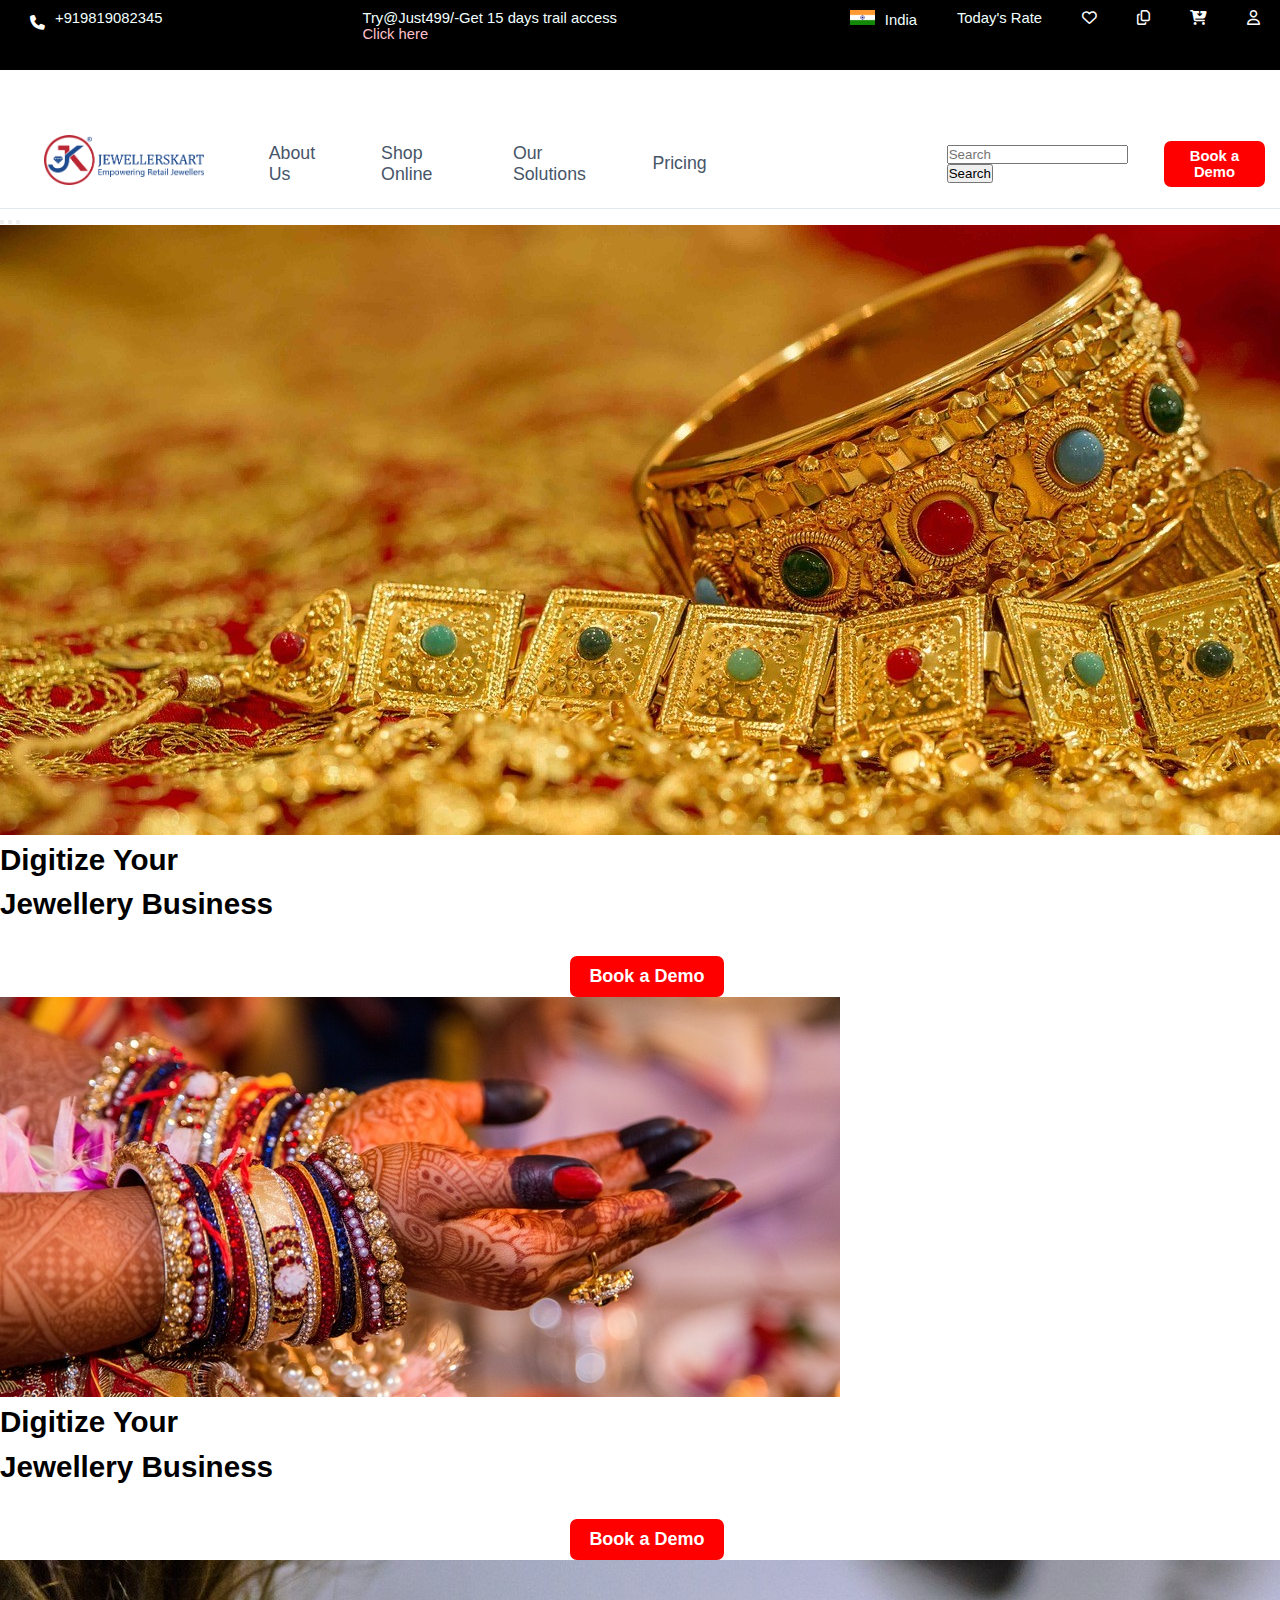
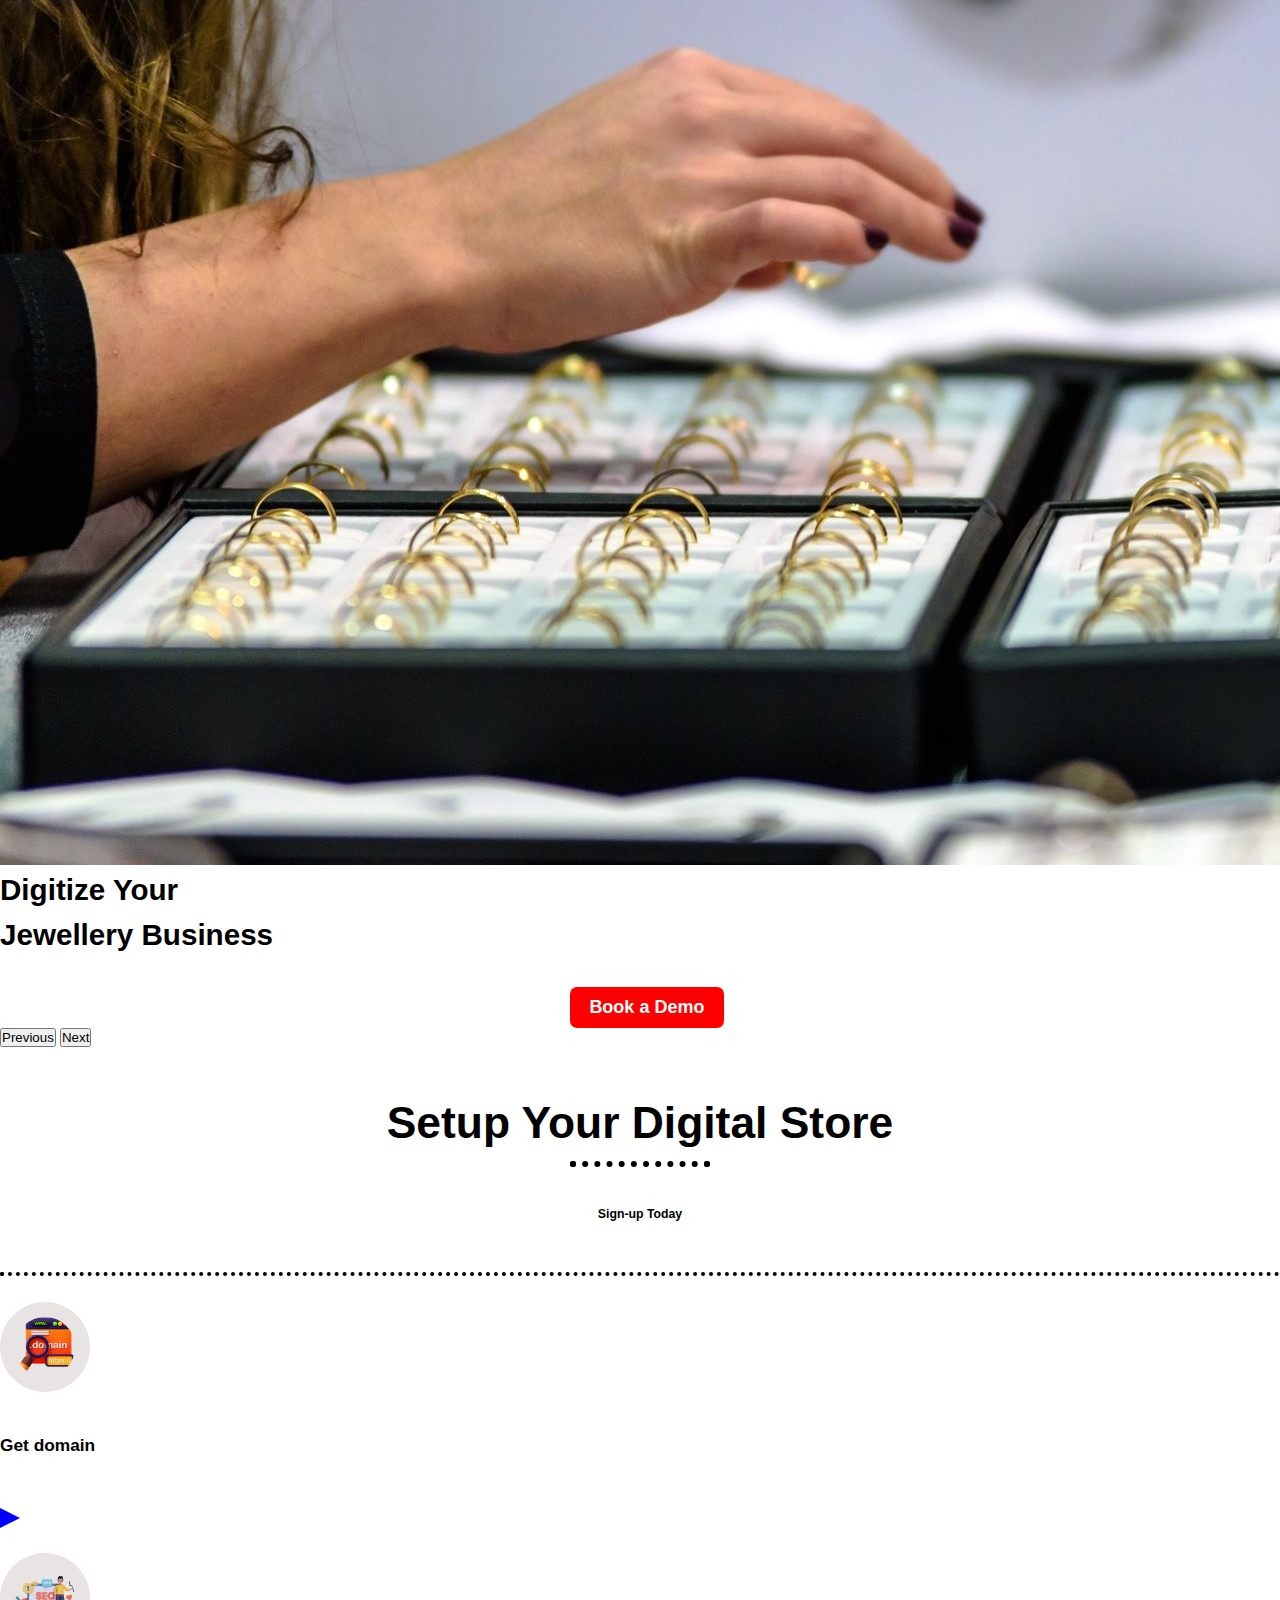
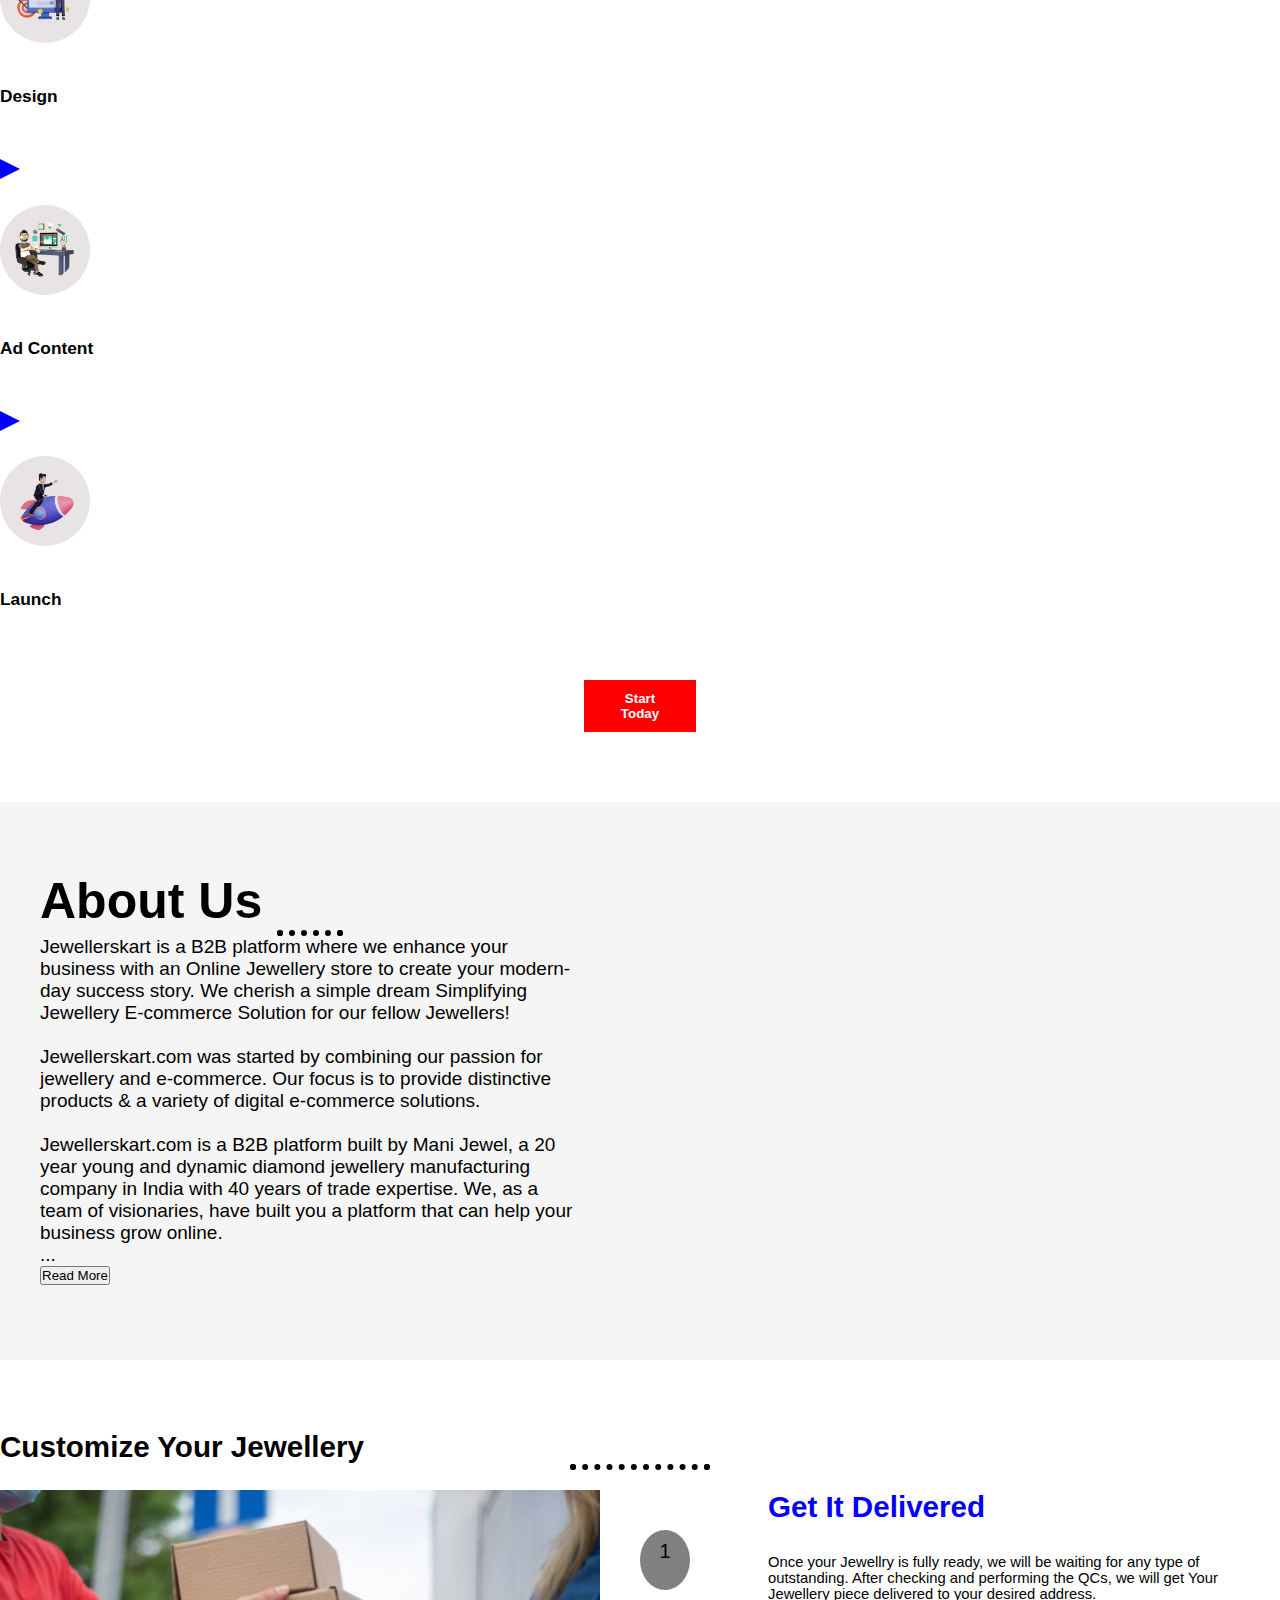
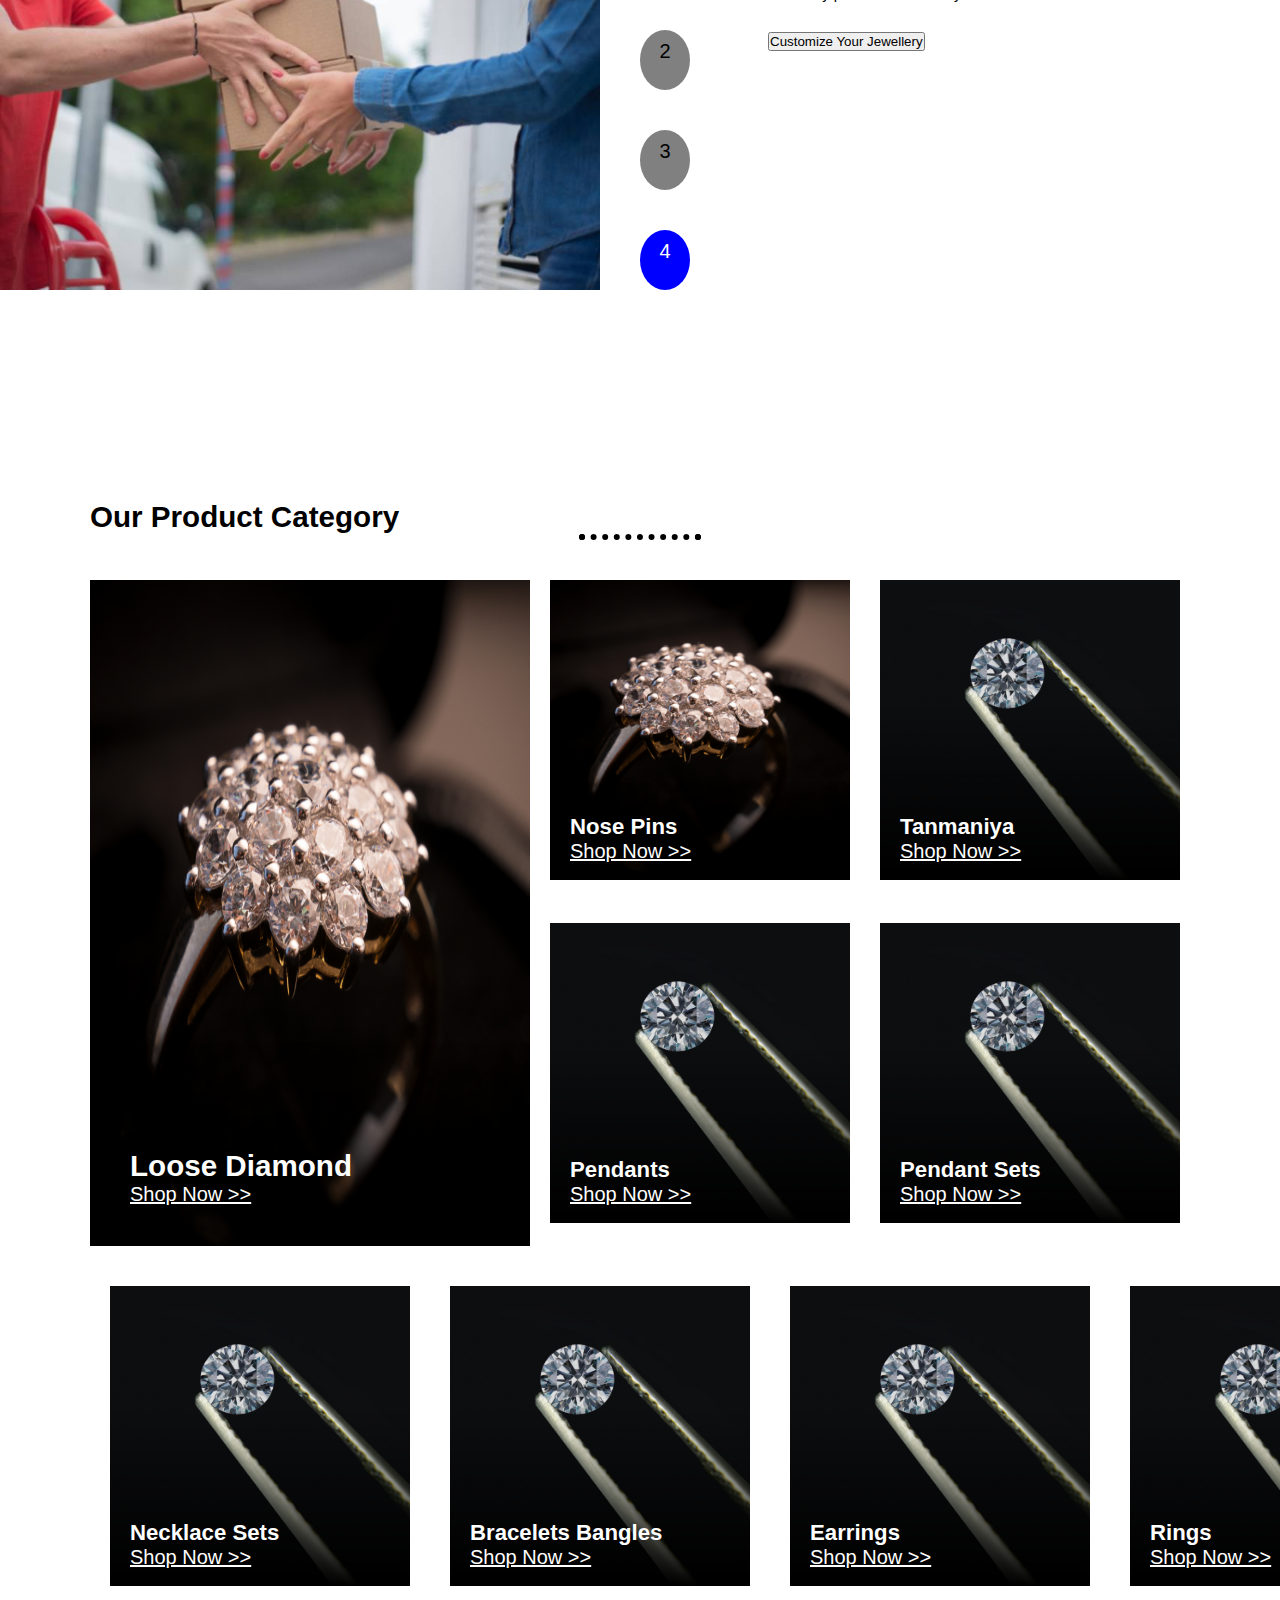
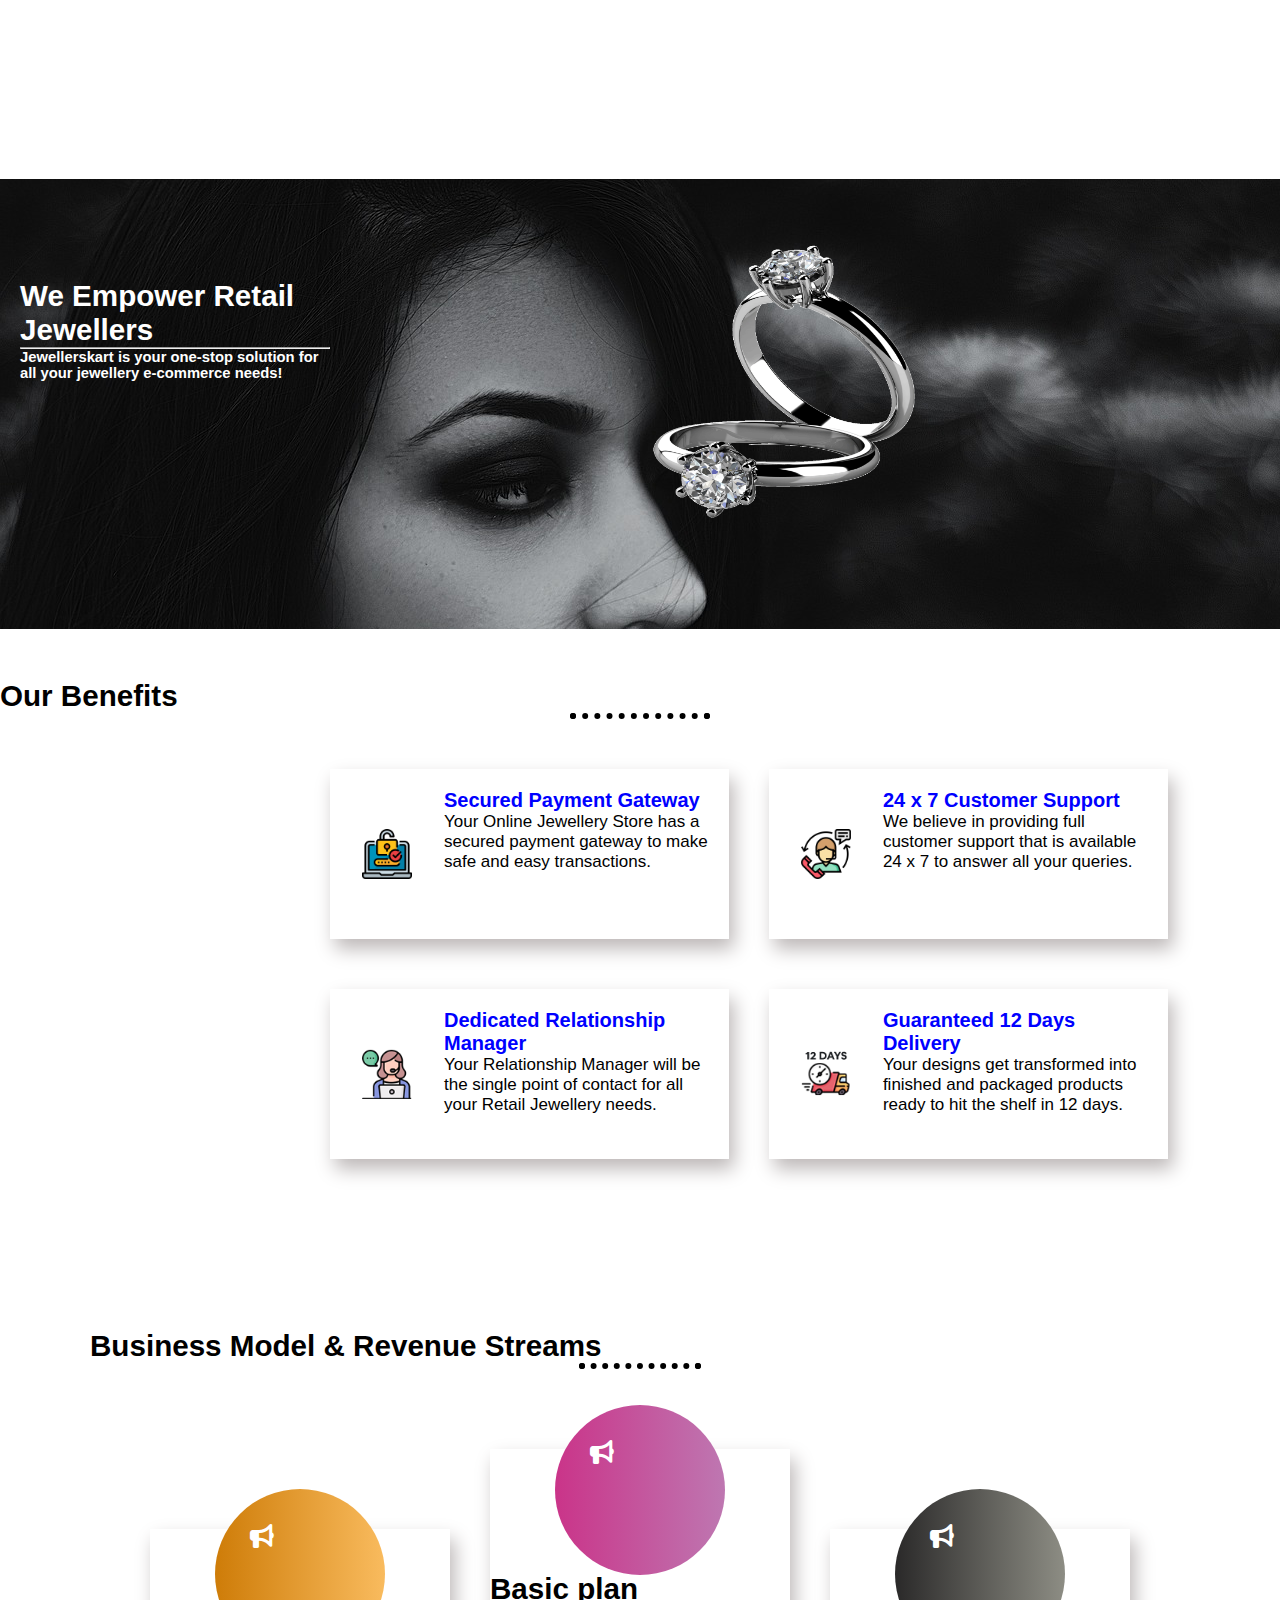
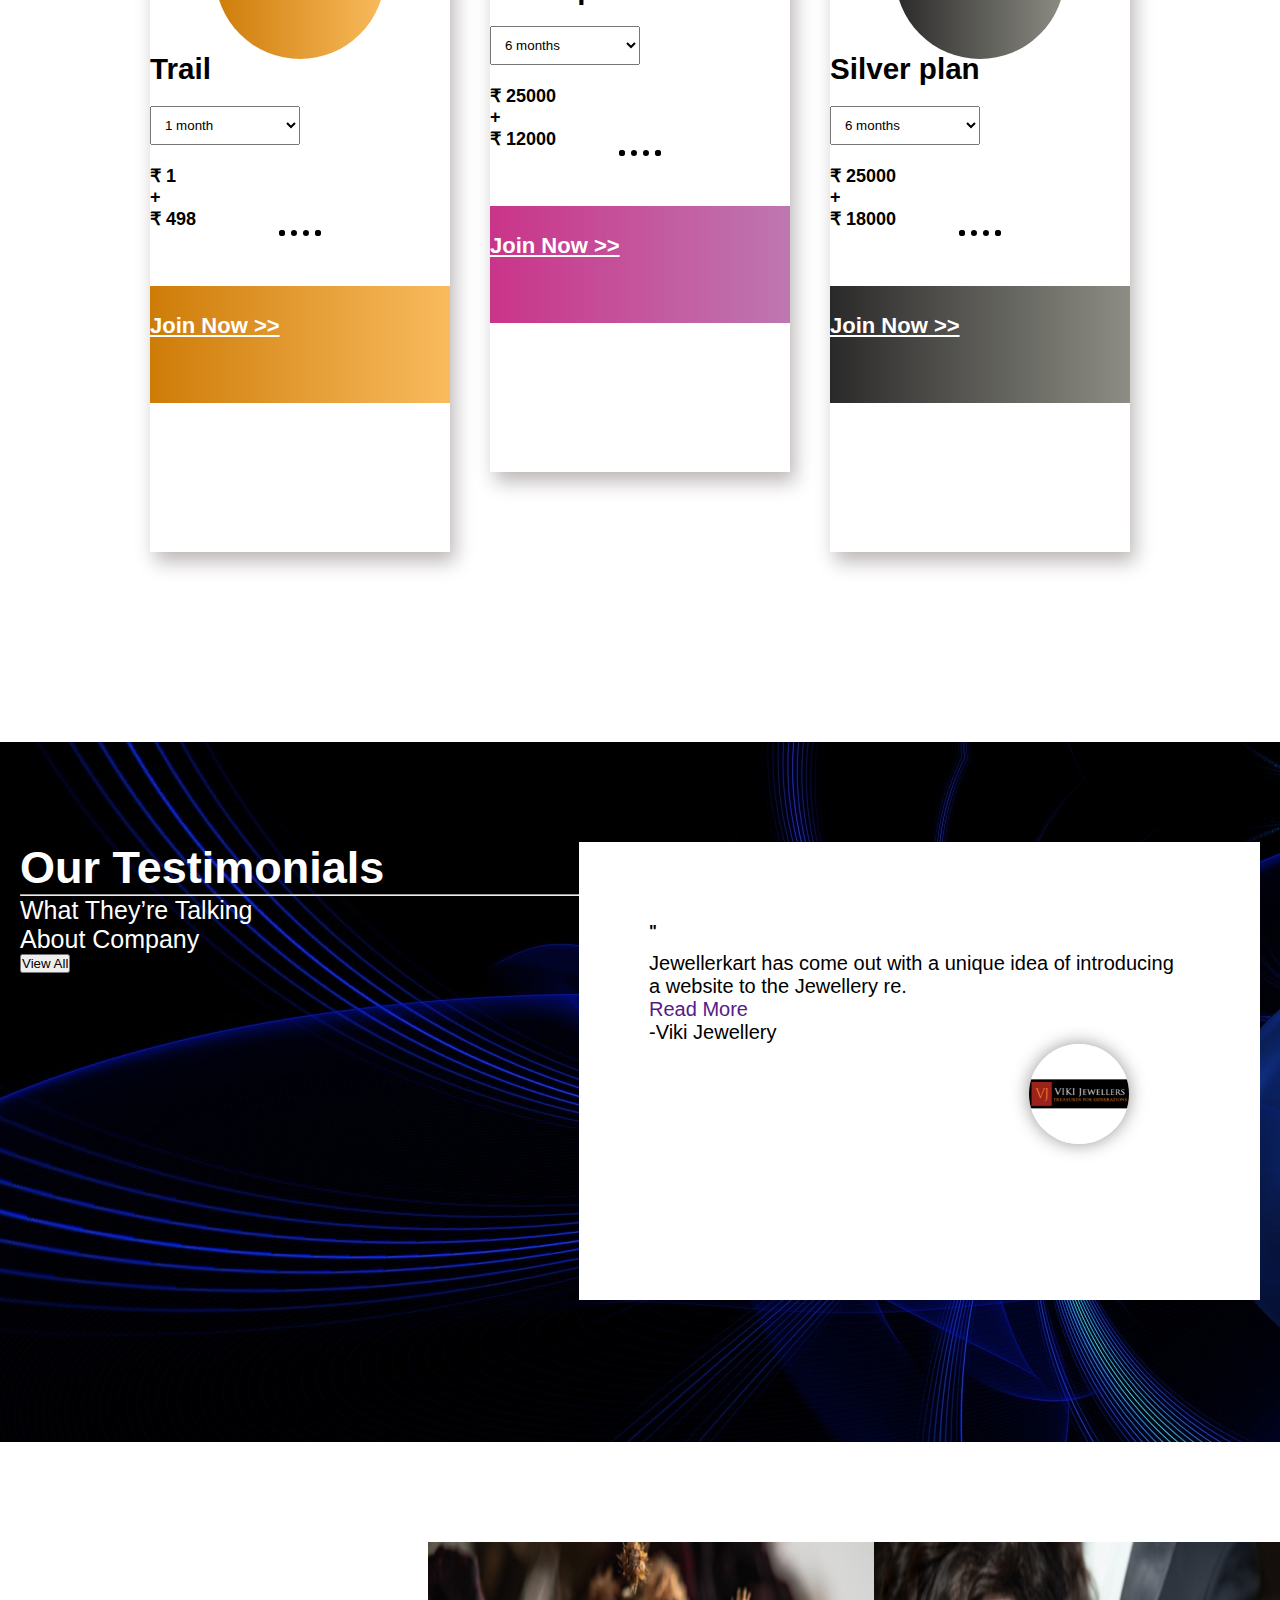
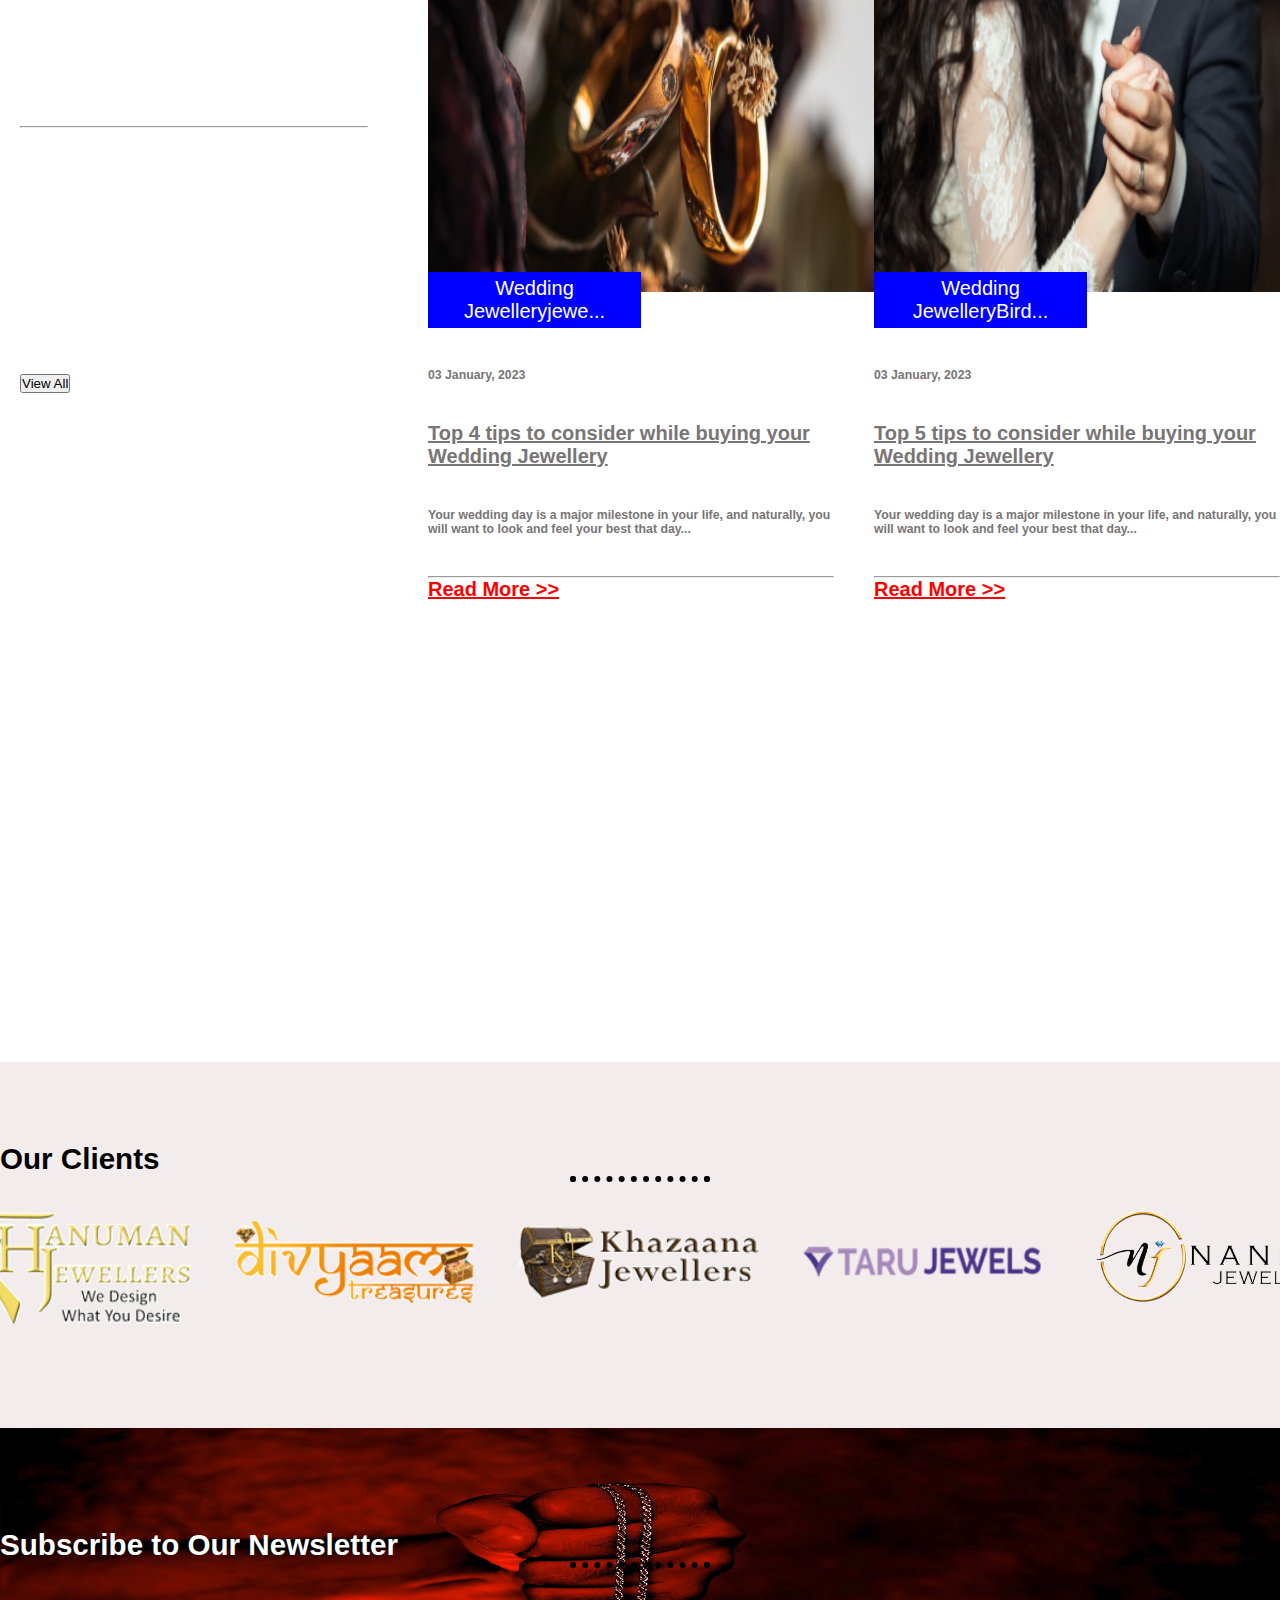
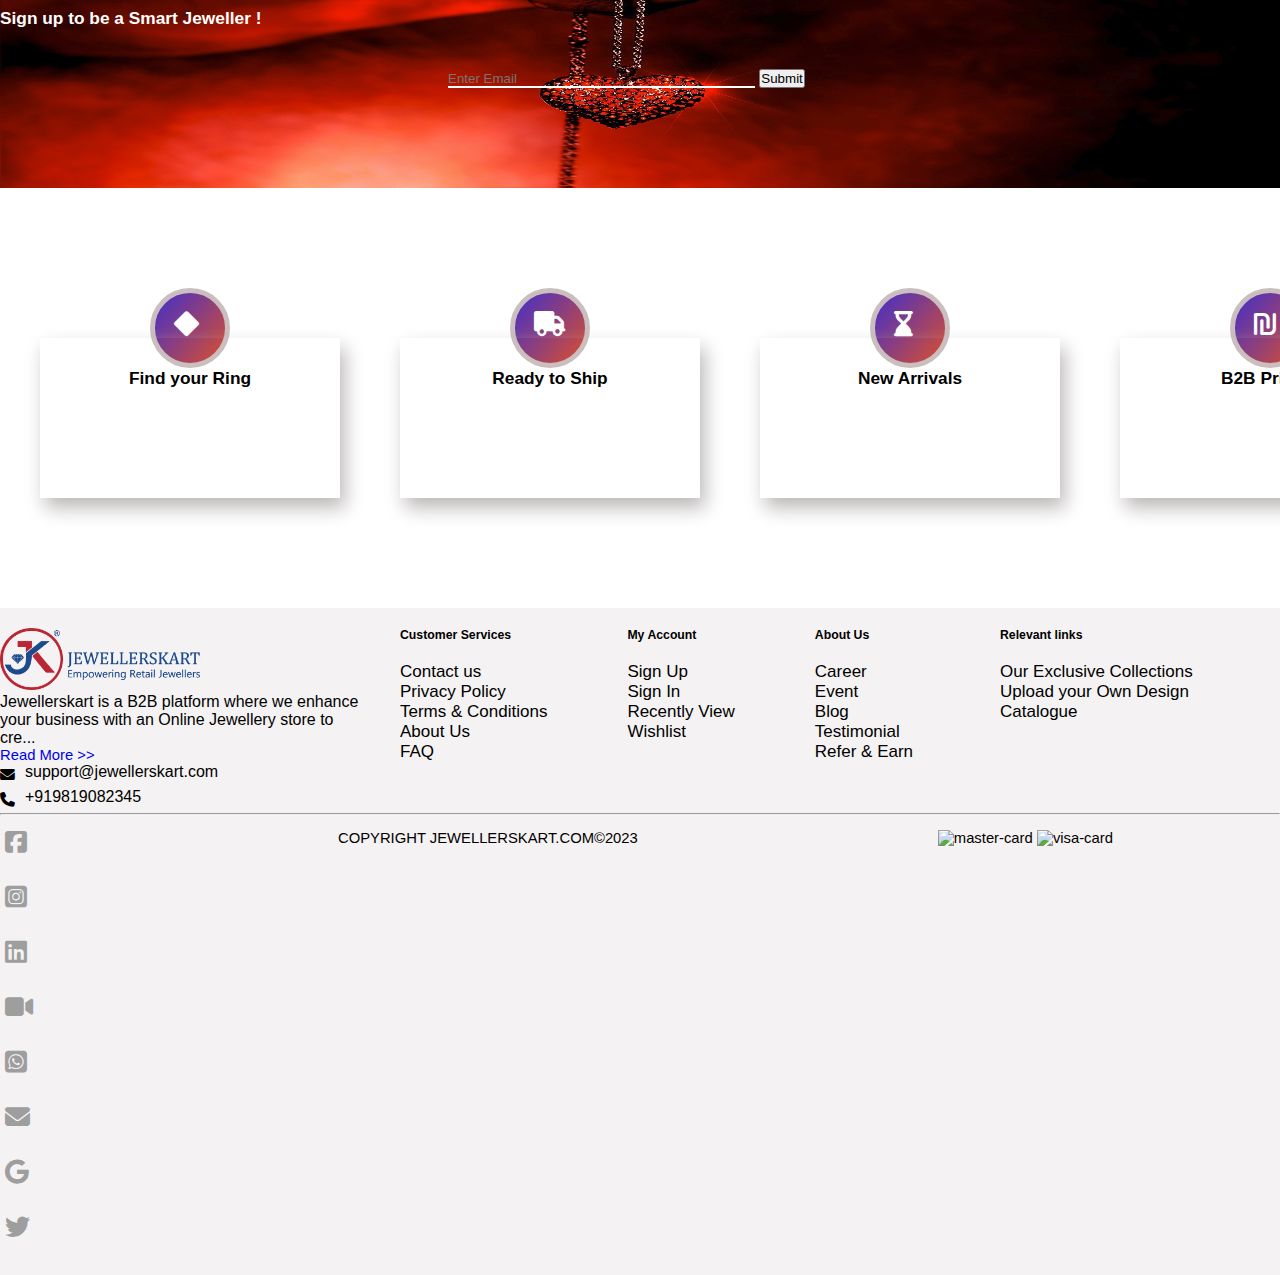
==== commit 68a1c6ff: "update customize section" ====
--- a/index.html
+++ b/index.html
@@ -212,7 +212,7 @@
     <div class="customize">
 
       <div class="custo1">
-        <img src="images/custo-img4.jpg" alt="custo1">
+        <img src="" alt="custo1">
       </div>
 
       <div class="custo2">
@@ -223,8 +223,8 @@
       </div>
       
       <div class="custo3">
-        <h1>Upload Your Design</h1>
-        <p>To build a customized Jewwllry piece, upload the design along with the extact specifications asked. After filling in all the details move on to the next step. </p>
+        <h1></h1>
+        <p></p>
         <button class="btn btn-danger" type="submit" name="button">Customize Your Jewellery</button>
       </div>
     </div>
@@ -667,4 +667,4 @@
 
 </body>
 
-</html>+</html>
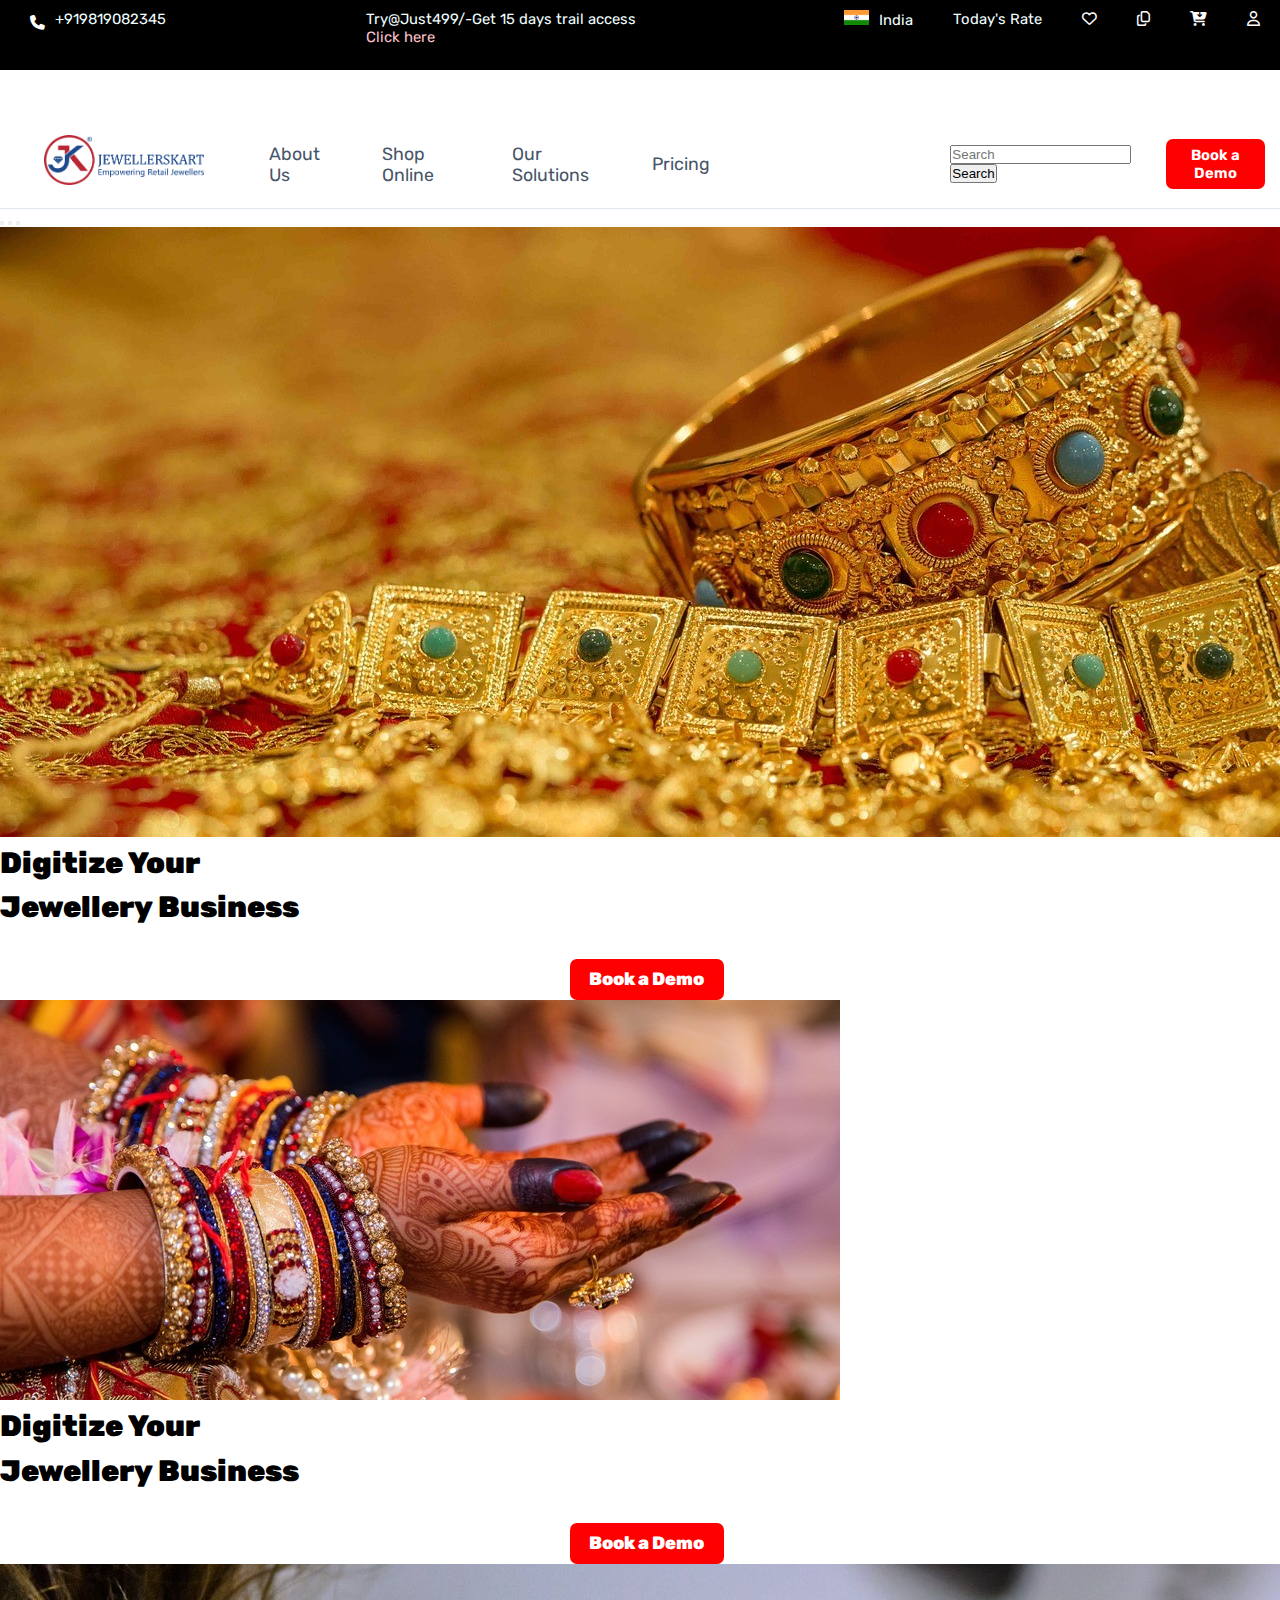
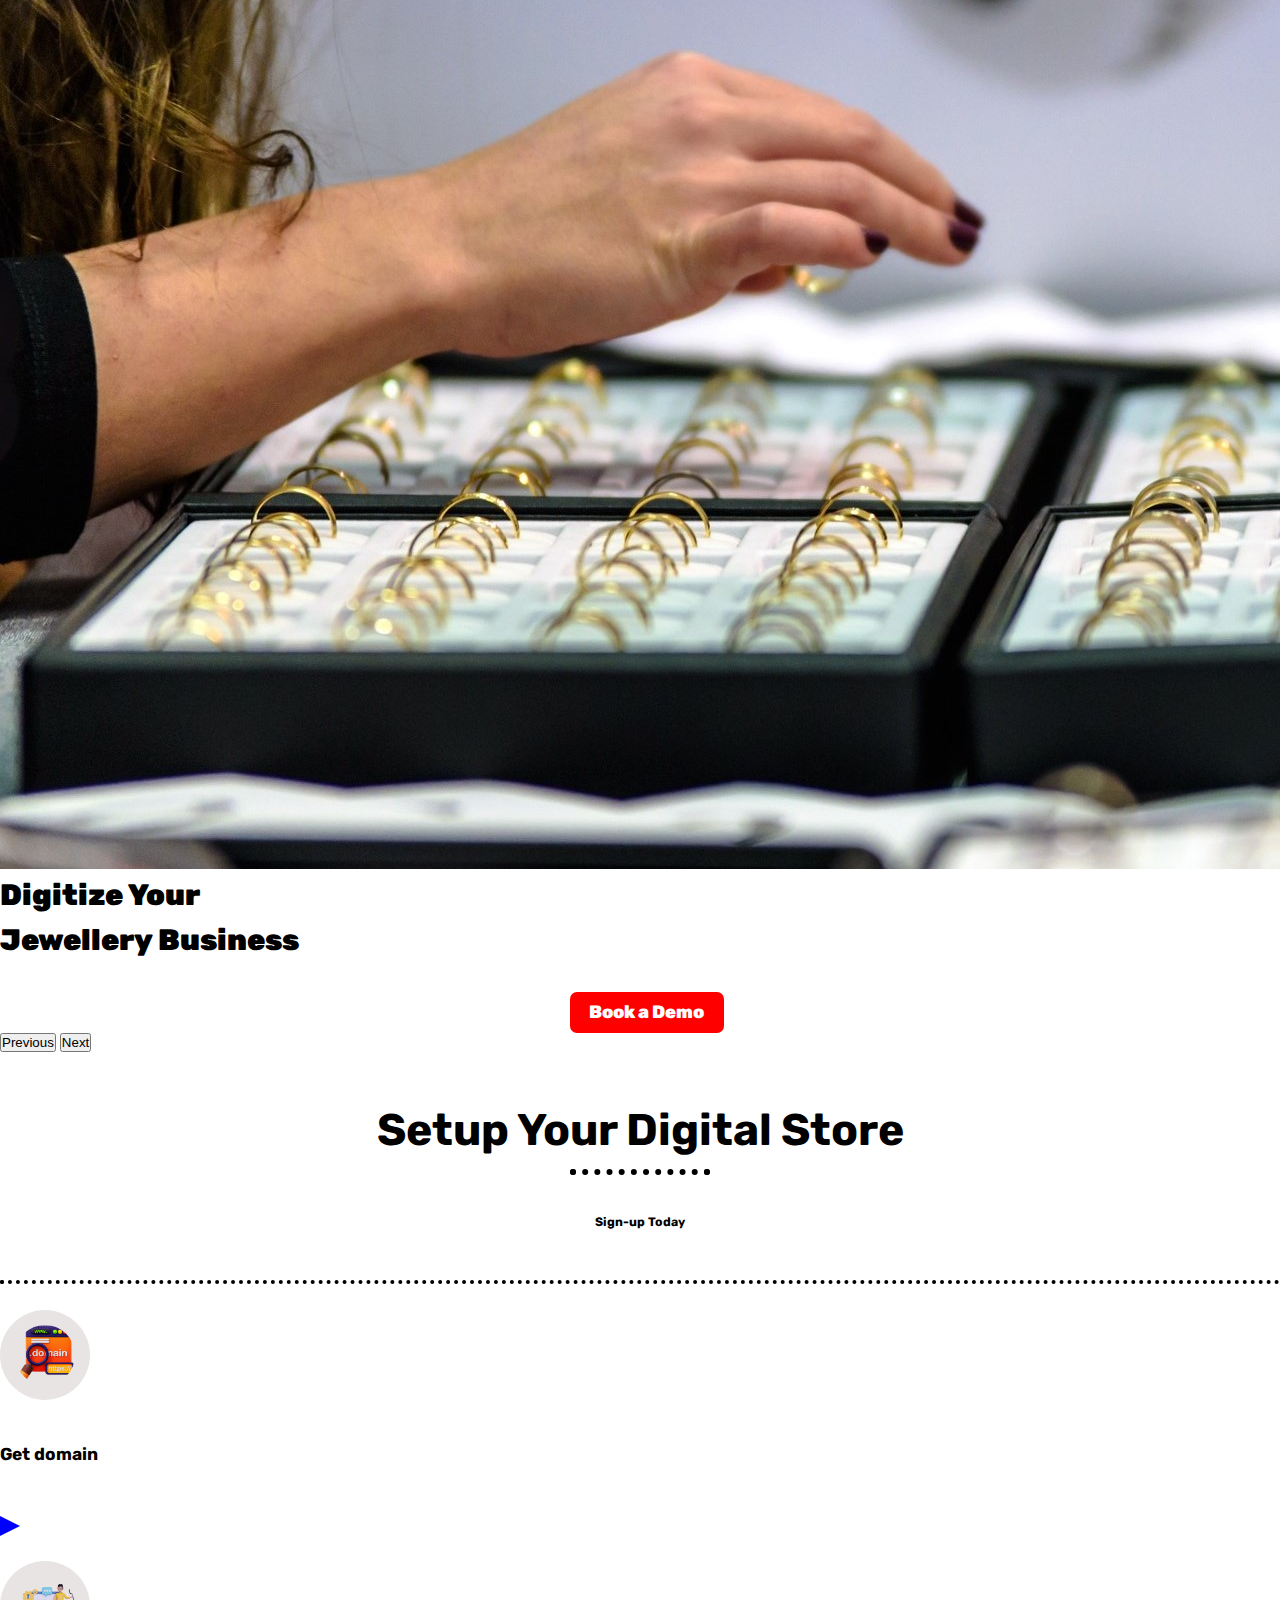
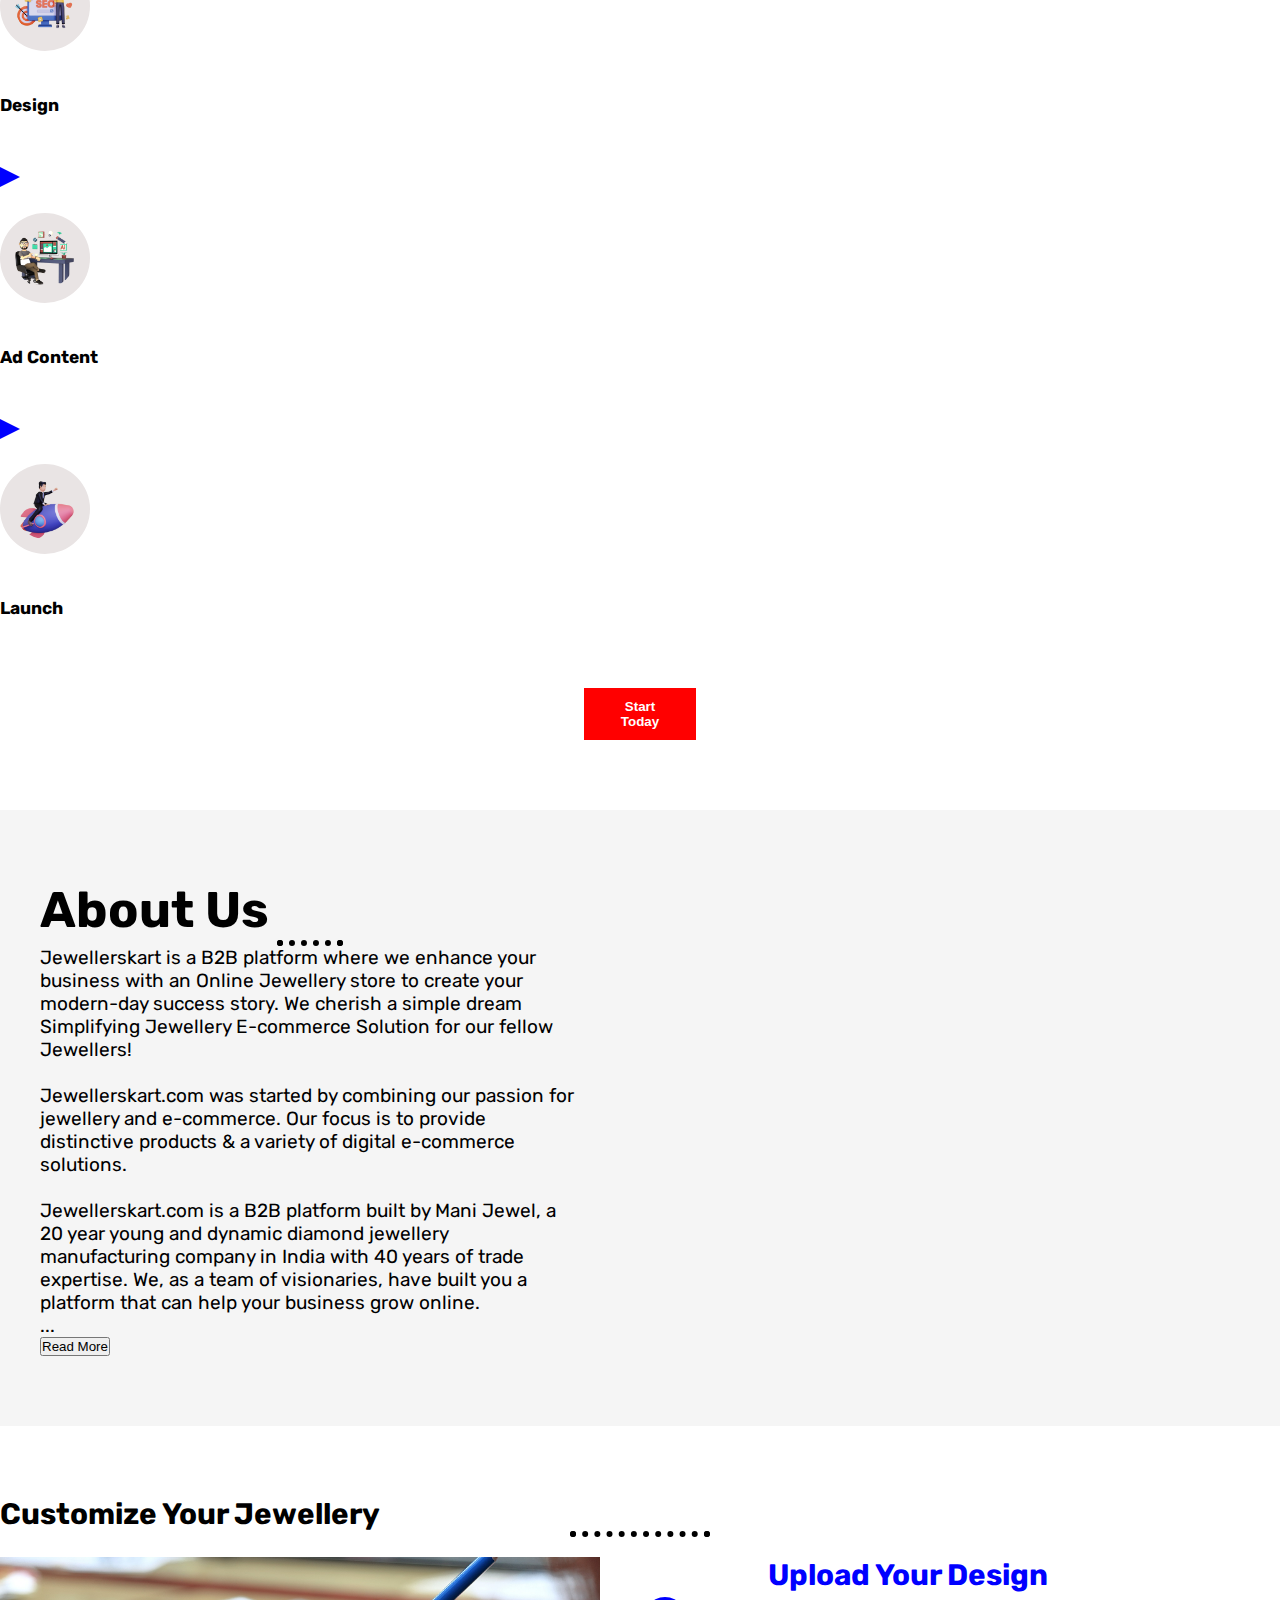
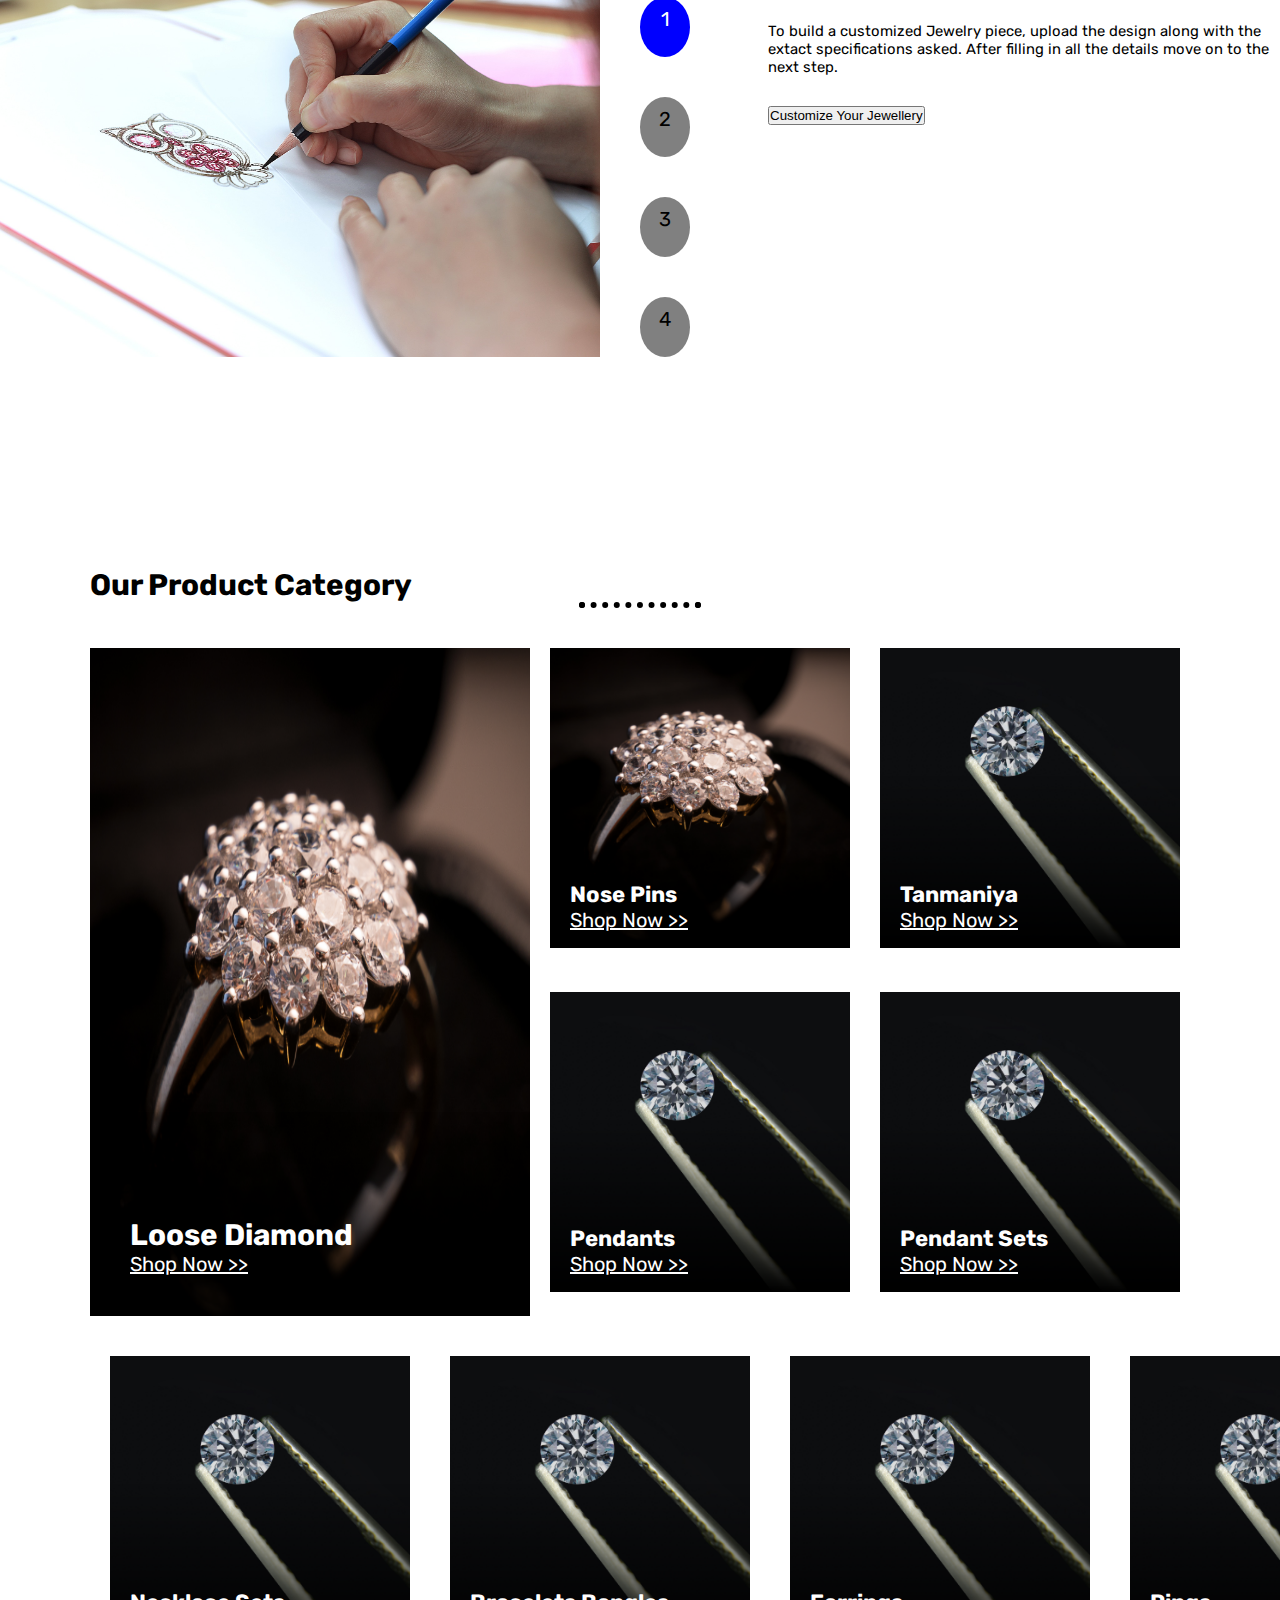
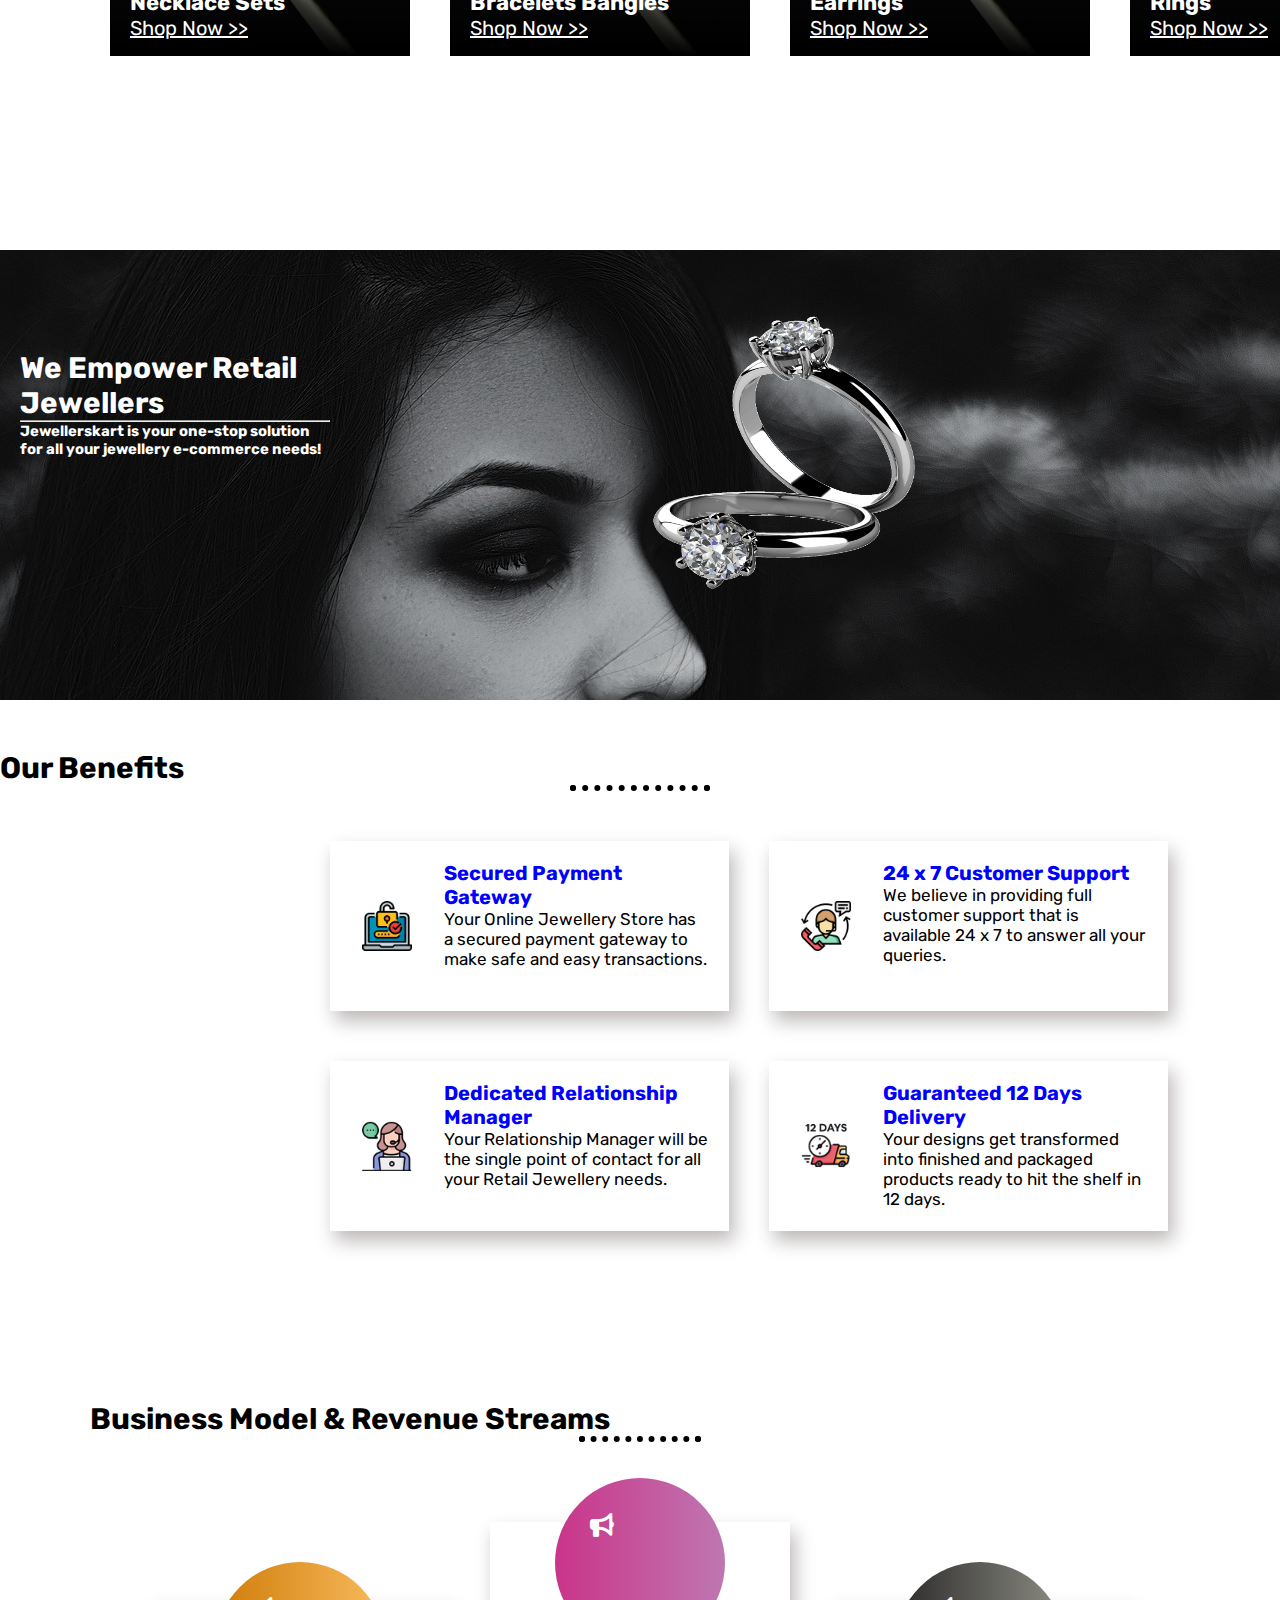
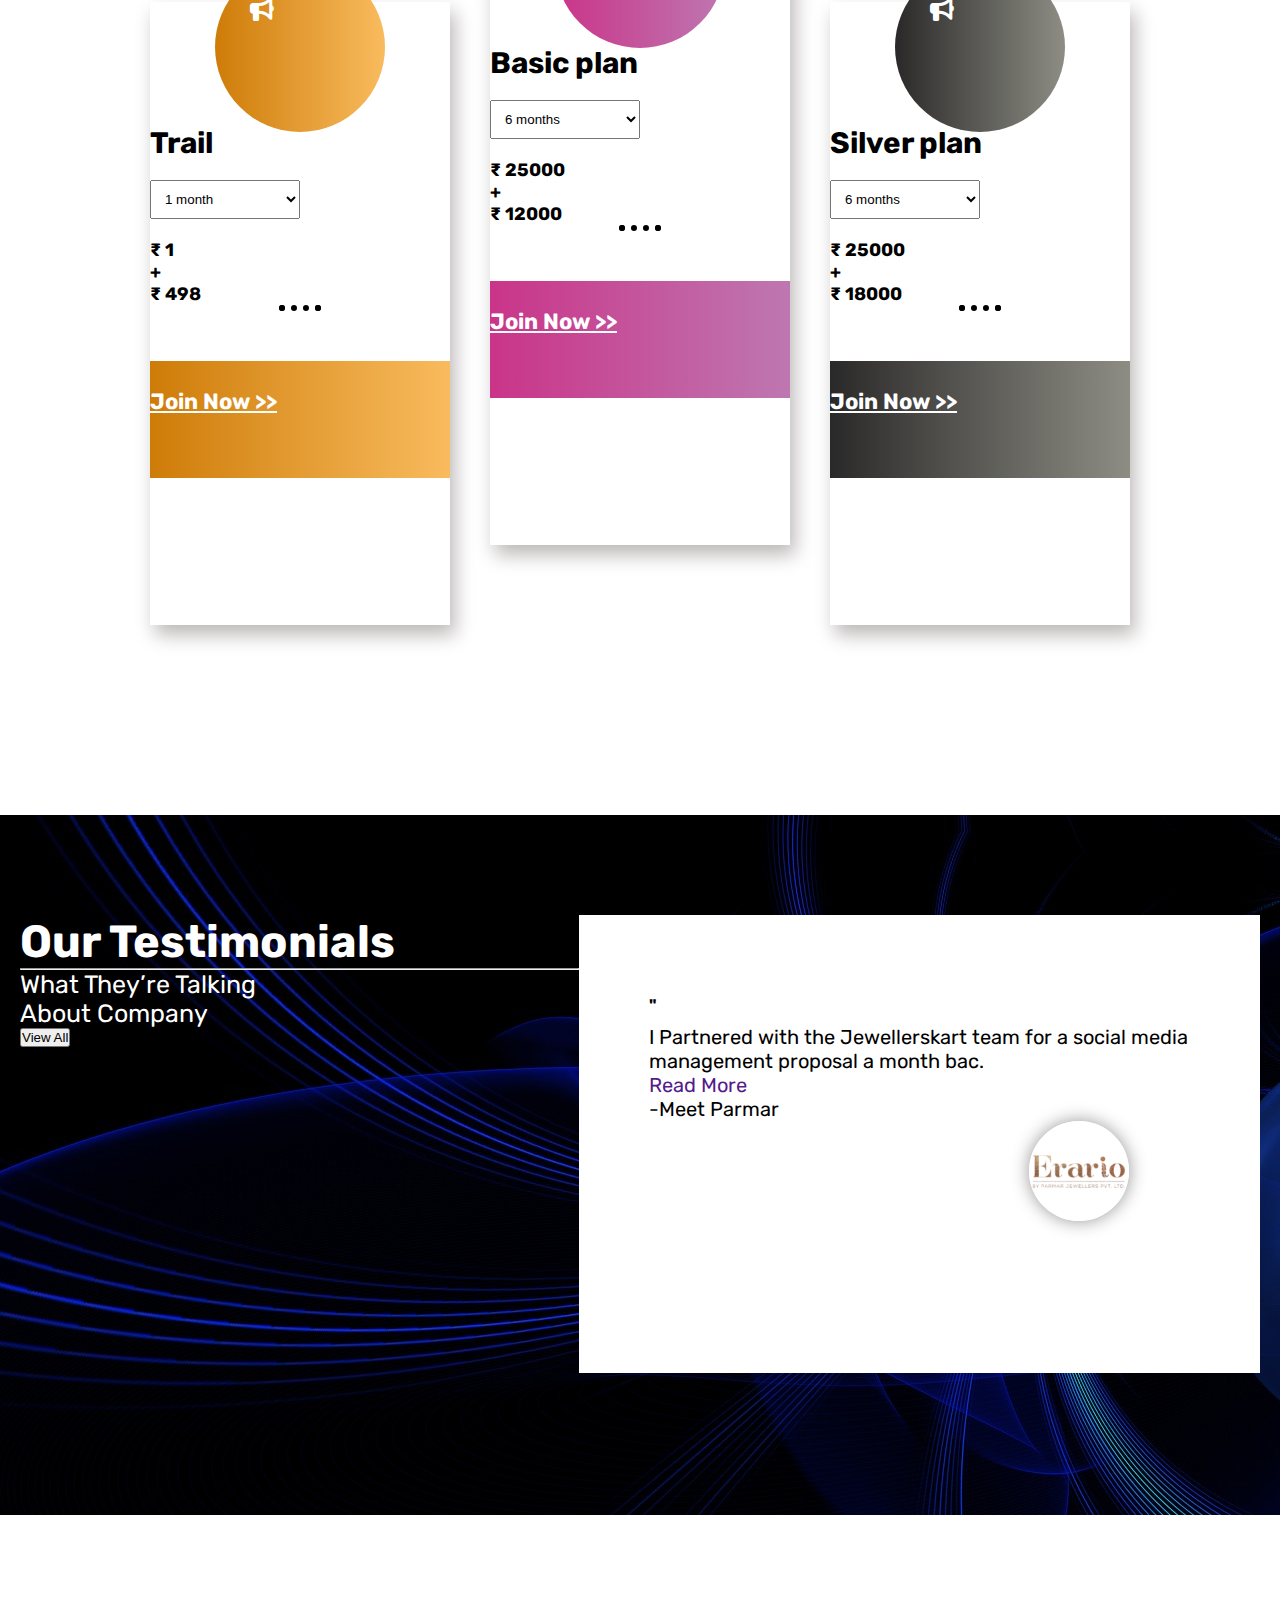
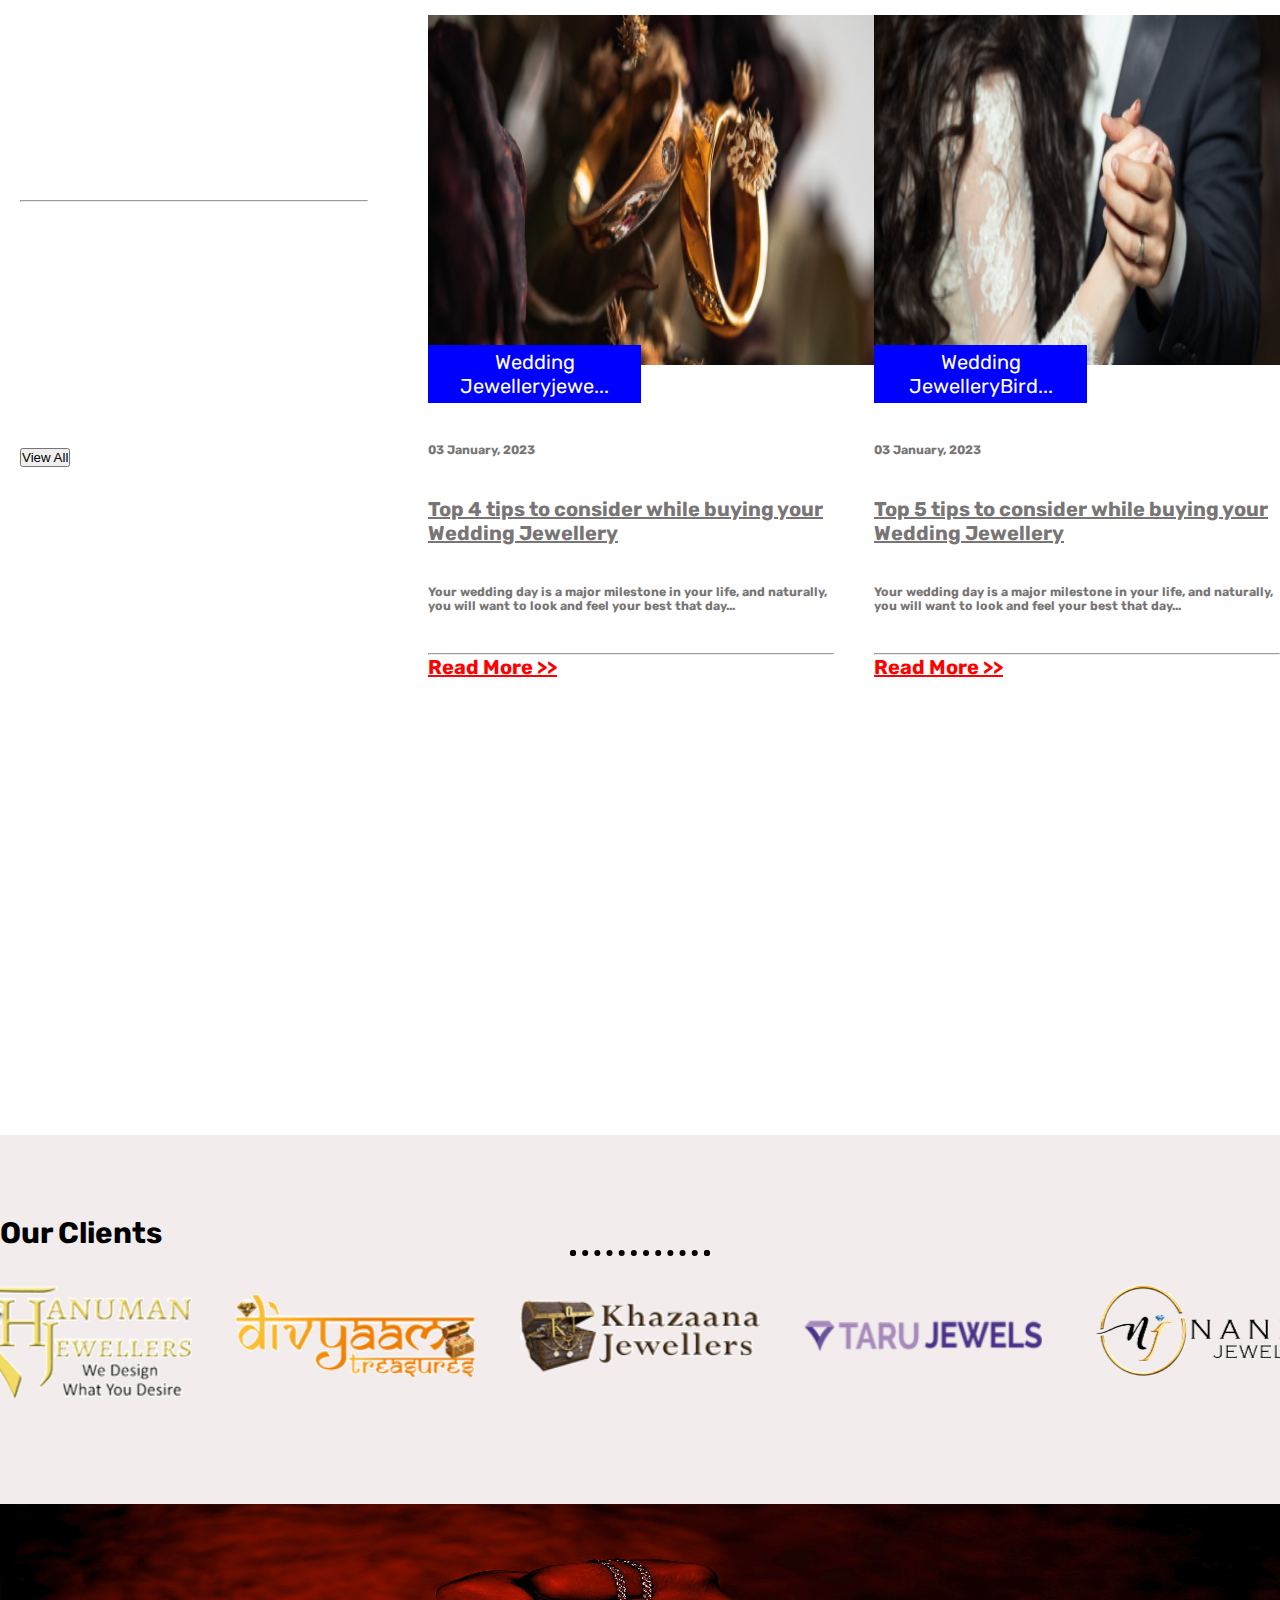
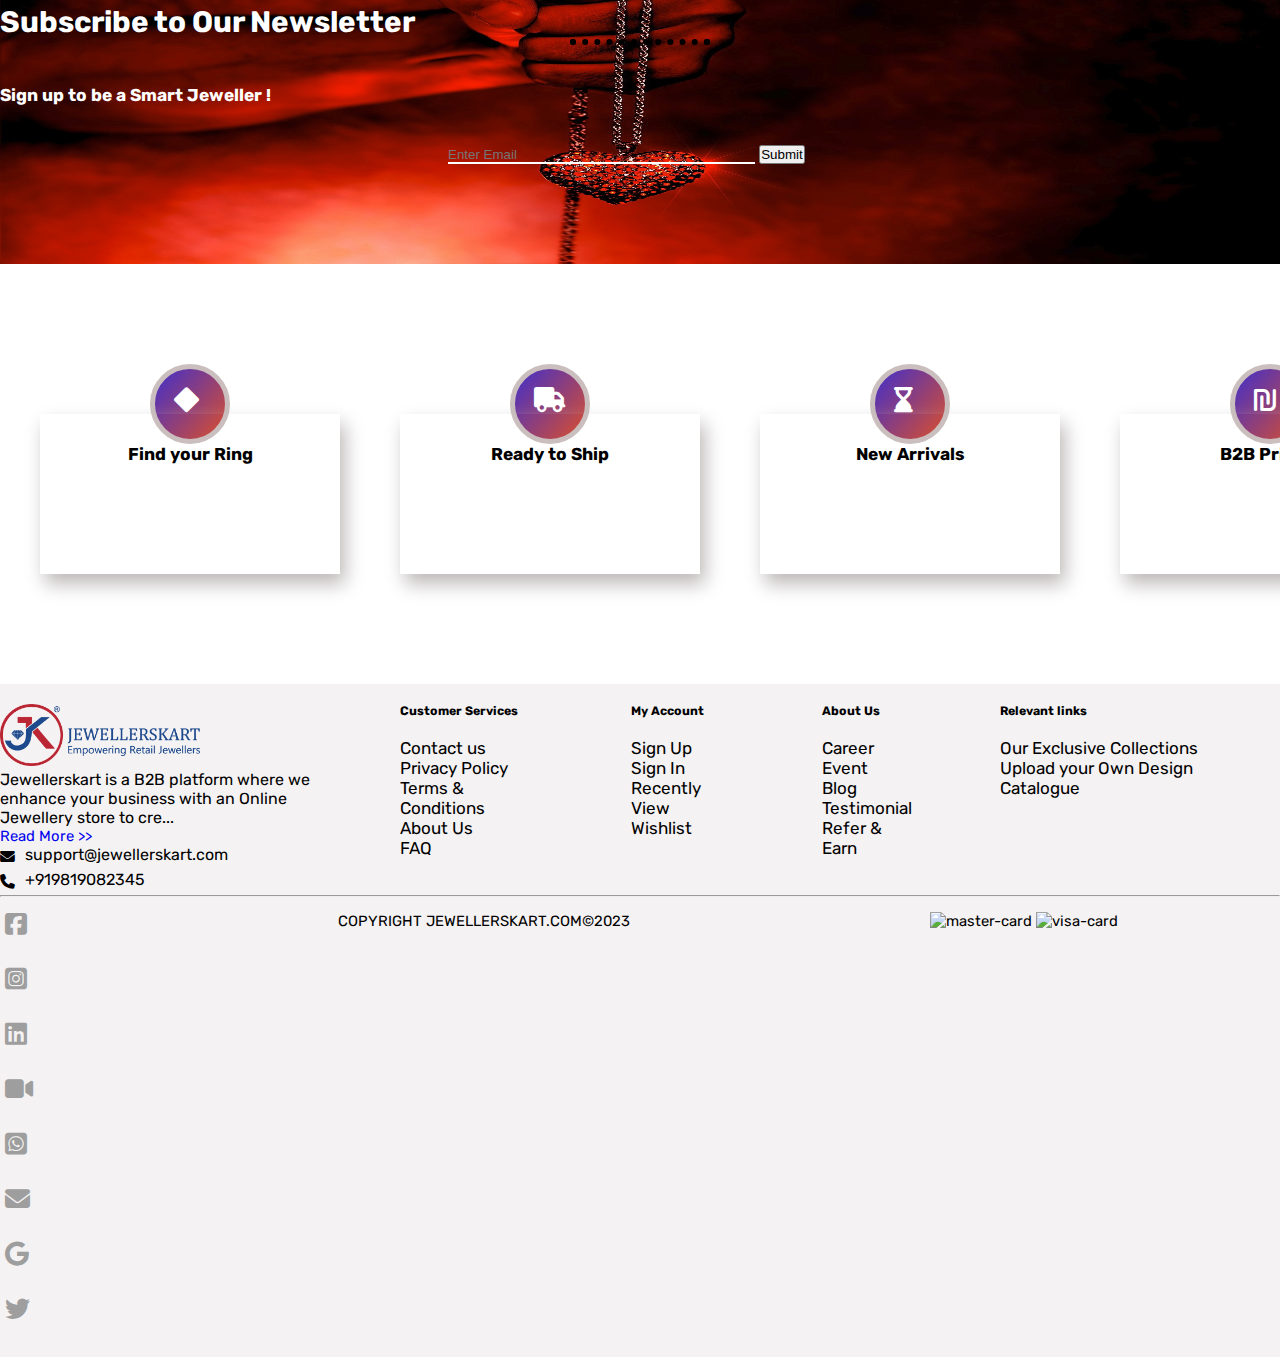
==== commit 47a40c8c: "change styling for resposive" ====
--- a/index.html
+++ b/index.html
@@ -667,4 +667,4 @@
 
 </body>
 
-</html>
+</html>--- a/style.css
+++ b/style.css
@@ -1,3 +1,5 @@
+@import url('https://fonts.googleapis.com/css2?family=Rubik:wght@300&display=swap');
+
 *{
     padding: 0;
     margin: 0;
@@ -6,6 +8,7 @@
 html {
     font-size: 92.5%;
     font-family: 'Roboto', sans-serif;
+    font-family: 'Rubik', sans-serif;
 }
 
 .top-nav{
--- a/resposive.css
+++ b/resposive.css
@@ -10,7 +10,7 @@
     }
     
     .top-nav .a1{
-        padding: 0 50px;
+        padding: 0 100px;
         display: flex;
      
     }
@@ -20,7 +20,7 @@
        
     }
     .top-nav .a2{
-        padding-left:25px;
+        padding-left:65px;
         font-size: 75%;
     }
     .top-nav .a2 a{
@@ -29,7 +29,7 @@
     .top-nav ul{
         display: flex;
     
-      width: 250px;
+      width: 74%;
     }
     
     .top-nav ul li img{
@@ -58,7 +58,10 @@
     margin-top: 102px;
 }
 
-
+.navbar {
+   
+    padding: 1rem 4.8rem;
+}
     .nav-menu {
         position: fixed;
         left: -100%;
@@ -124,13 +127,12 @@
     }
 
     .setup1{
-        display: flex;
         flex-direction: column;
     }
 
     .hr-width{
         height:770px;
-      margin-left: 45px;
+      margin-left: 117px;
         padding-left: 20%;
        margin-top: 4%;
         border-bottom: none;
@@ -150,6 +152,11 @@
     }
   .width-text h3{
        margin-left: 50px;
+    }
+
+    .img-circle {
+        
+        margin-left: 70px;
     }
 .arrow{
         width: 0;
@@ -157,7 +164,7 @@
         border-top: 24px solid blue;
         border-left: 12px solid transparent;
         border-right: 12px solid transparent;  
-        margin-left: 35px;
+        margin-left: 107px;
       }
    
     @keyframes width-text {
@@ -254,8 +261,8 @@
     }
 
     .custo2 p{
-        margin:10px;
-        padding: 10px 17px;
+        margin:10px 20px;
+        padding: 10px 19px;
     }
 
     .custo3{
@@ -364,7 +371,6 @@
     }
 
     .model{
-        display:flex;
         flex-direction: column;
       width:100%;
     }
@@ -373,8 +379,8 @@
         height:80px;
         width:80px;
         padding: 27px;
-        margin-bottom: 1459px;
-    margin-left: 90px;
+        margin-bottom: 429%;
+        margin-left: 38%;
          }
     
     
@@ -383,18 +389,16 @@
         height: 80px;
         width: 80px;
         padding: 27px;
-        margin-left: 90px;
-        margin-bottom: 367px;      
+        margin-left: 37%;
+        margin-bottom: 114%;      
     }
     
     .annouce3{
         height:80px;
         width:80px;
         padding: 27px;
-        margin-left: 90px;
-        margin-top: 658px;
-        background-image: linear-gradient(to right, rgb(42, 41, 41) , rgb(141, 141, 132));
-       
+        margin-left: 38%;
+        margin-top: 190%; 
     }
 
     .model-box{
@@ -402,7 +406,7 @@
         padding-top: 73px;
         width:220px;
        height:400px;
-        margin: 20px;
+        margin: 20%;
          margin-top: 80px;
     }
 
@@ -441,7 +445,8 @@
 
     .testimonials-img img{
          height: 80px;
-        margin-left: 100px;
+         margin-top: 10%;
+         margin-left: 64%;
         
     }
 
@@ -485,7 +490,6 @@
 
 
 .custo-order-sec{
-    display: flex;
     flex-direction: column;
 }
 
@@ -503,7 +507,7 @@
 
 .custo-order{
     width:100%;
-   
+   margin: 10px 30px;
 }
 
 .custo-order h3{
@@ -535,7 +539,7 @@
     }
     
     .custo-serv{
-        margin:0 0px;
+        margin:0 15px;
     }
 
     .custo-serv h5{
@@ -568,9 +572,9 @@
     }
 
     .main-footer1{
-        display: flex;
-        flex-direction: column;
-    }
-
-
-}
+        flex-direction: column;
+        margin: 0 14%;
+    }
+
+
+}
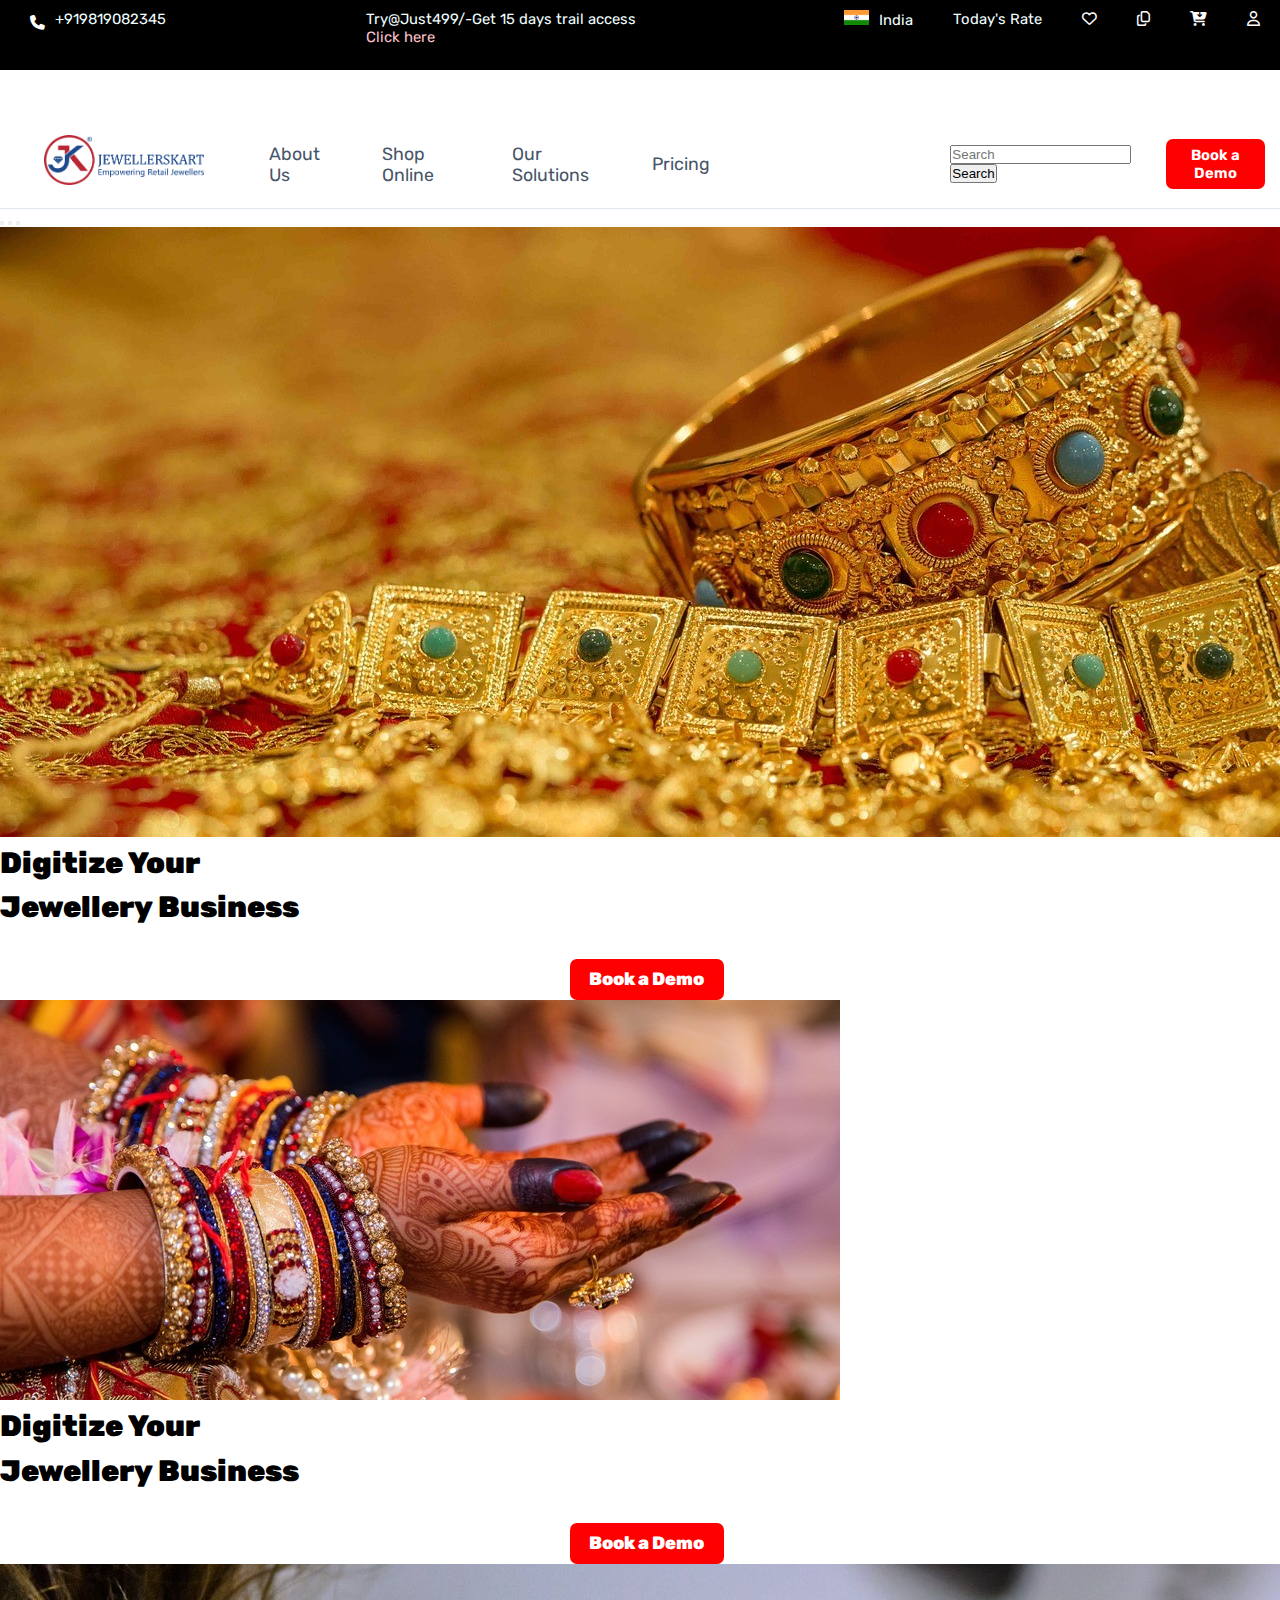
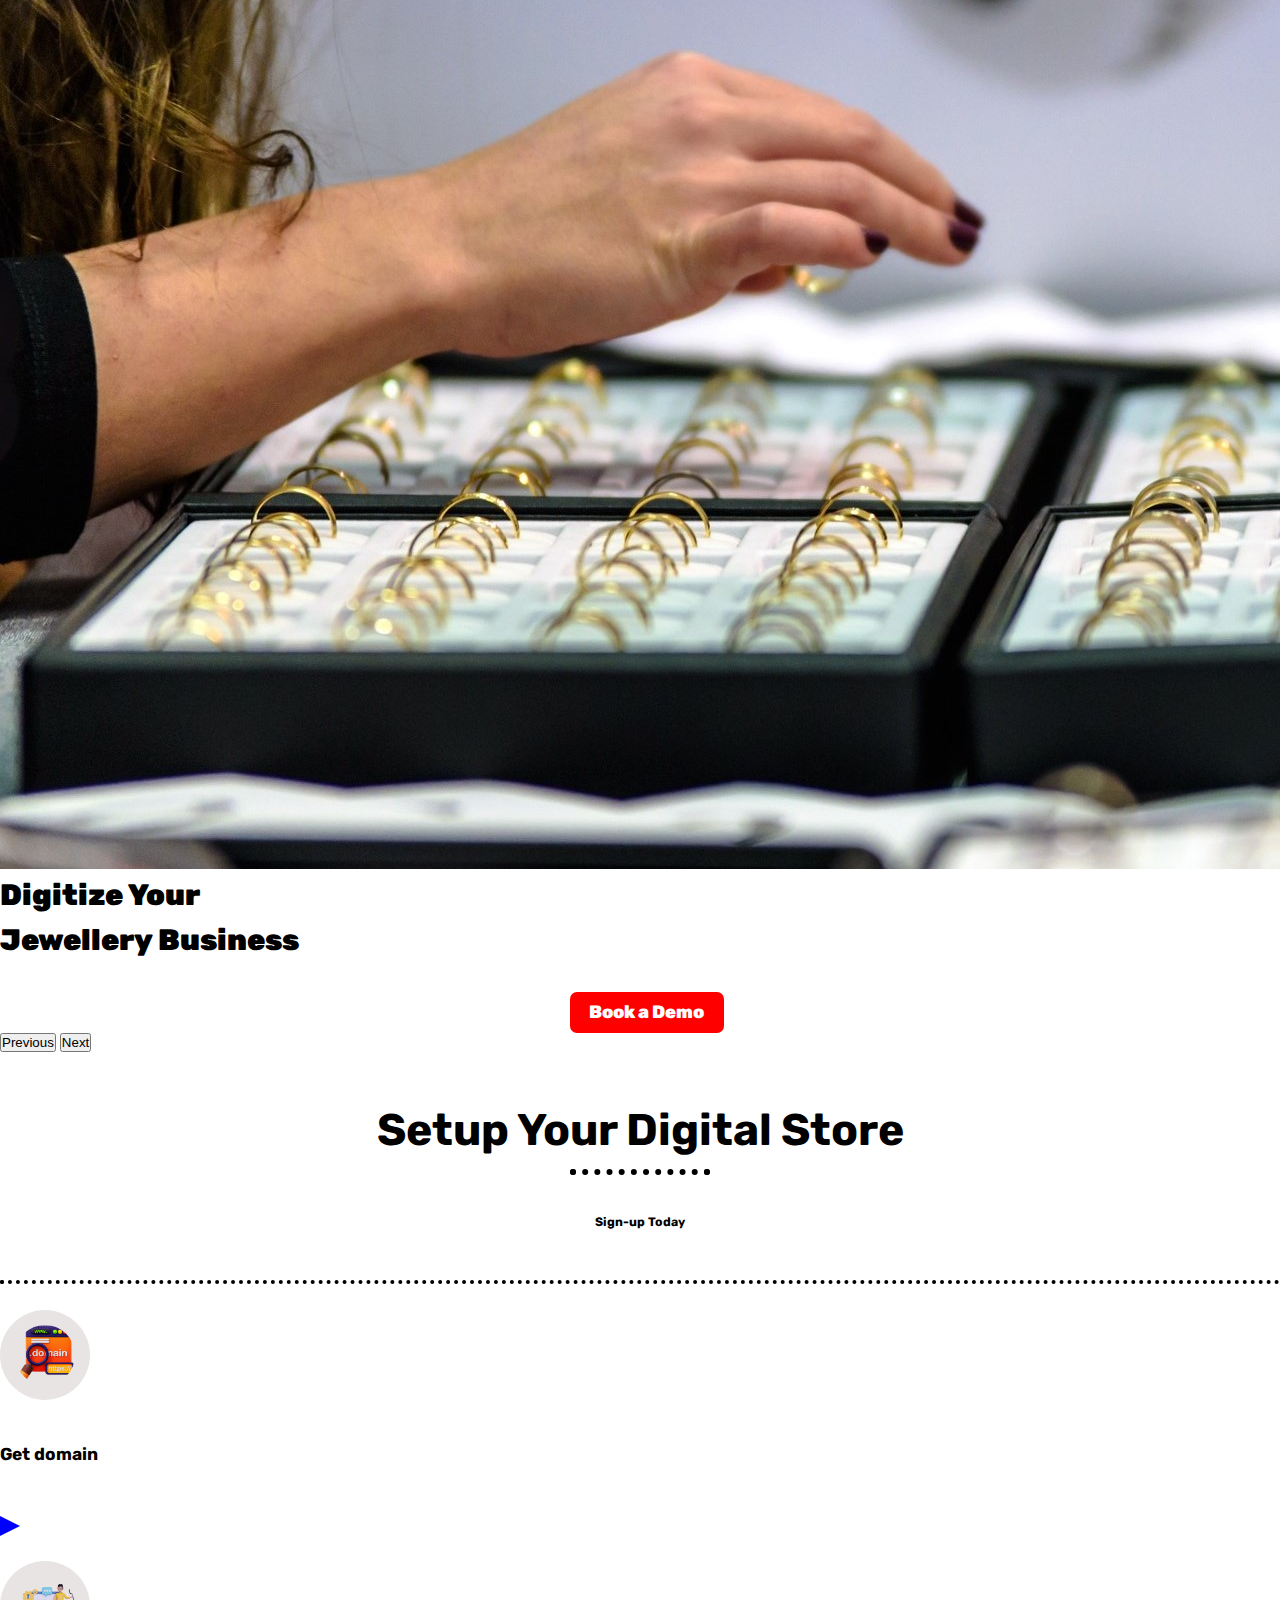
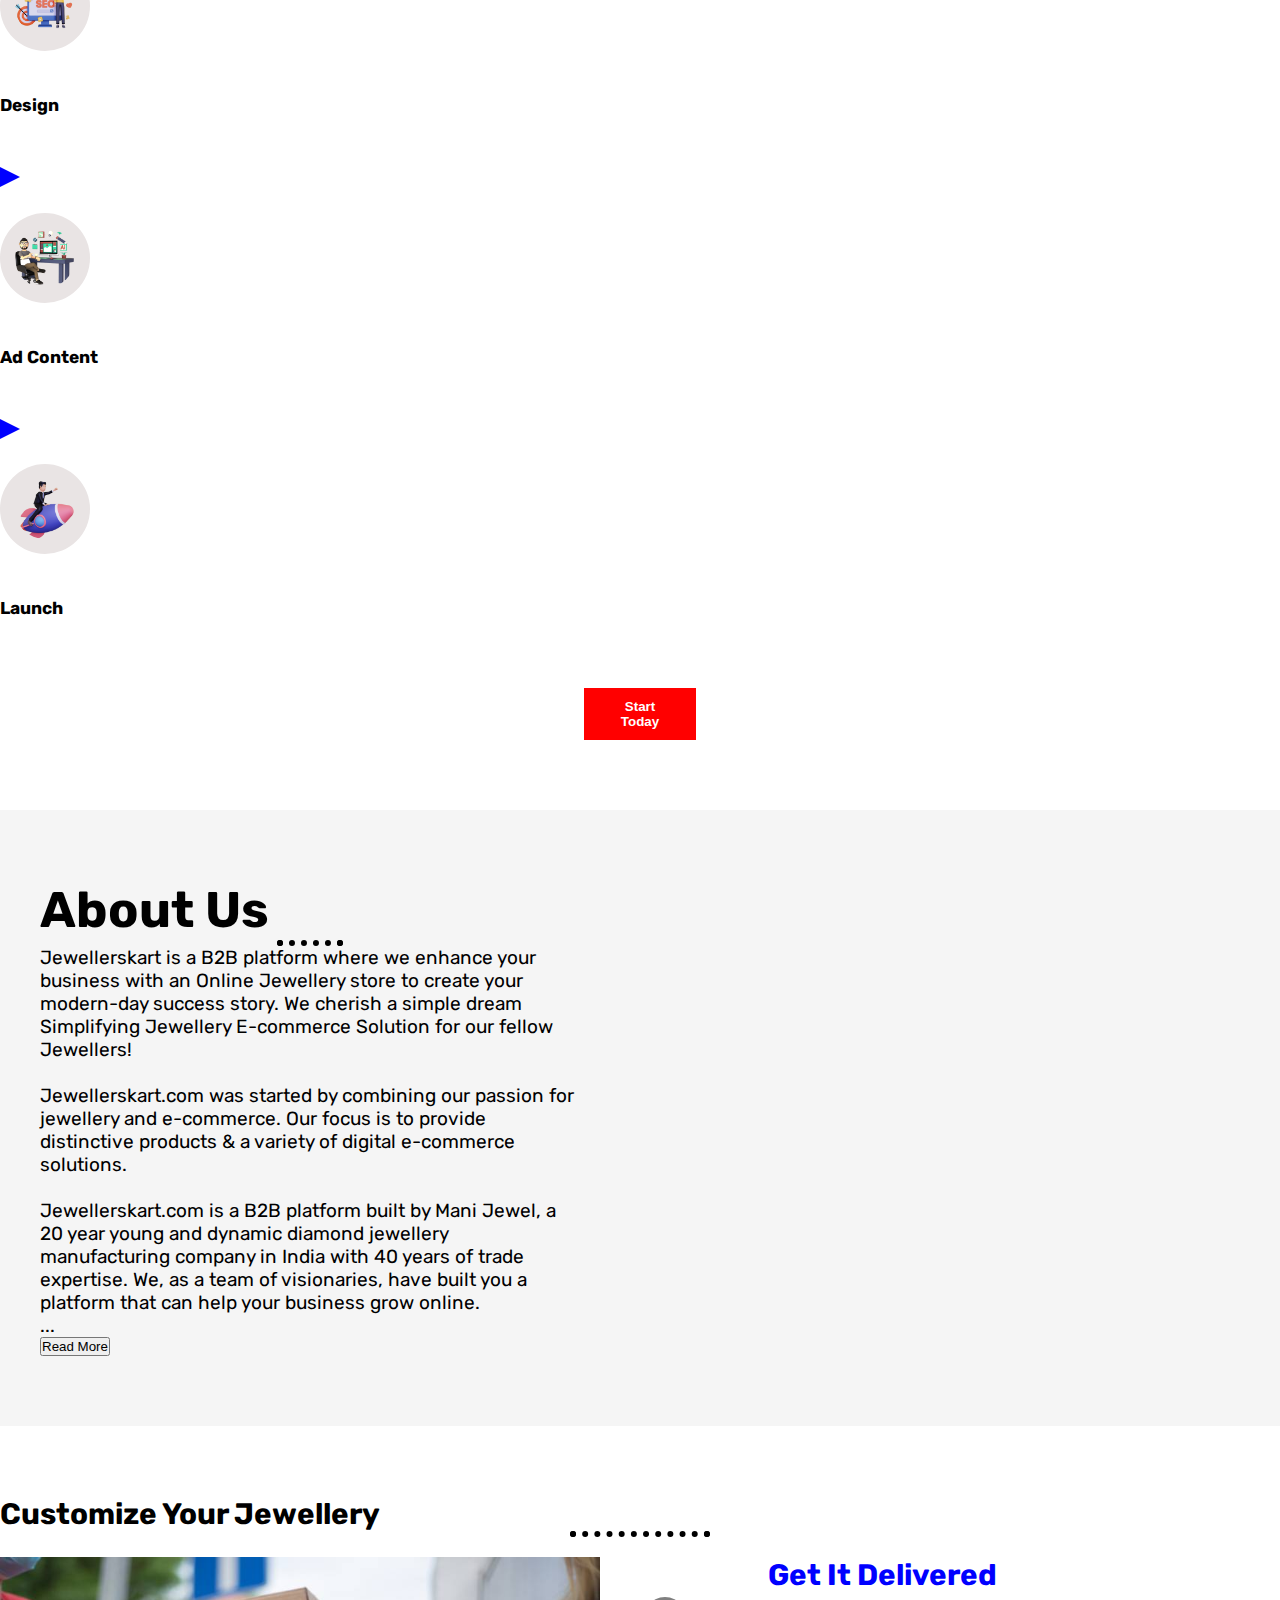
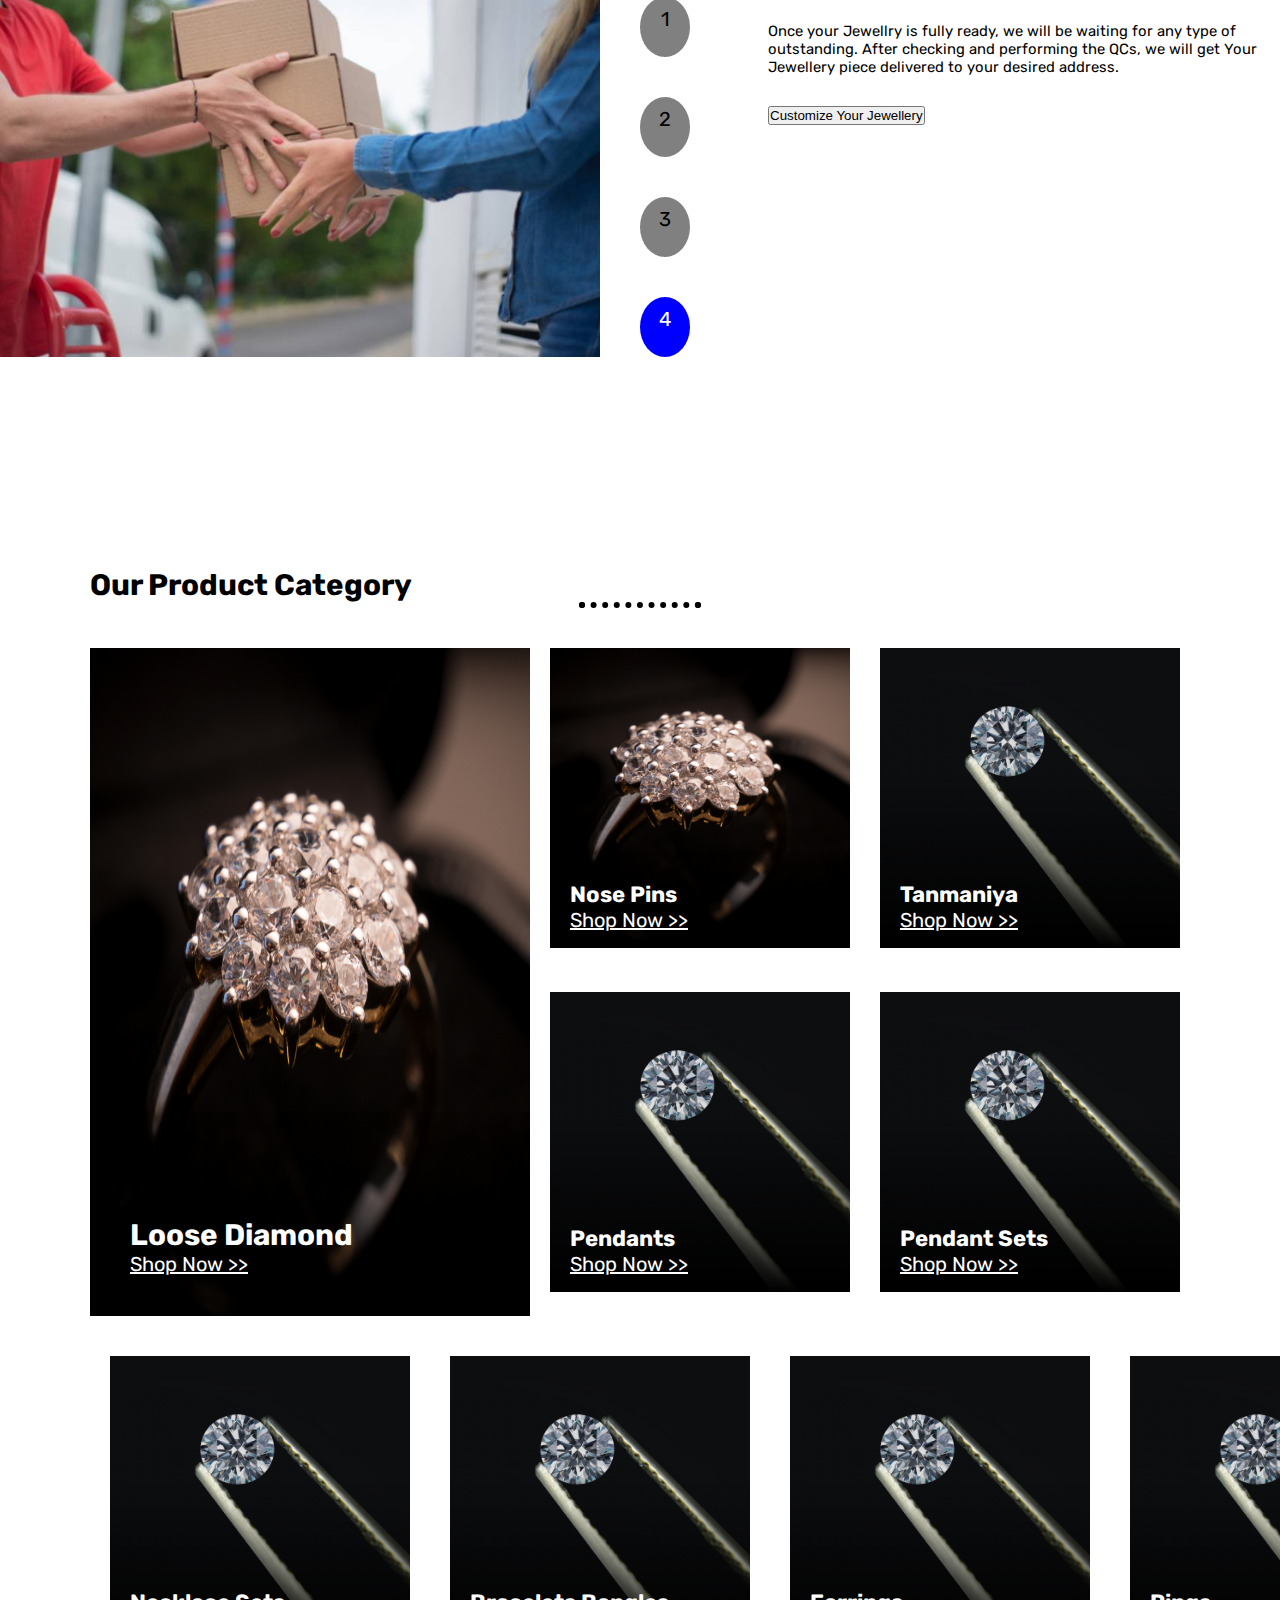
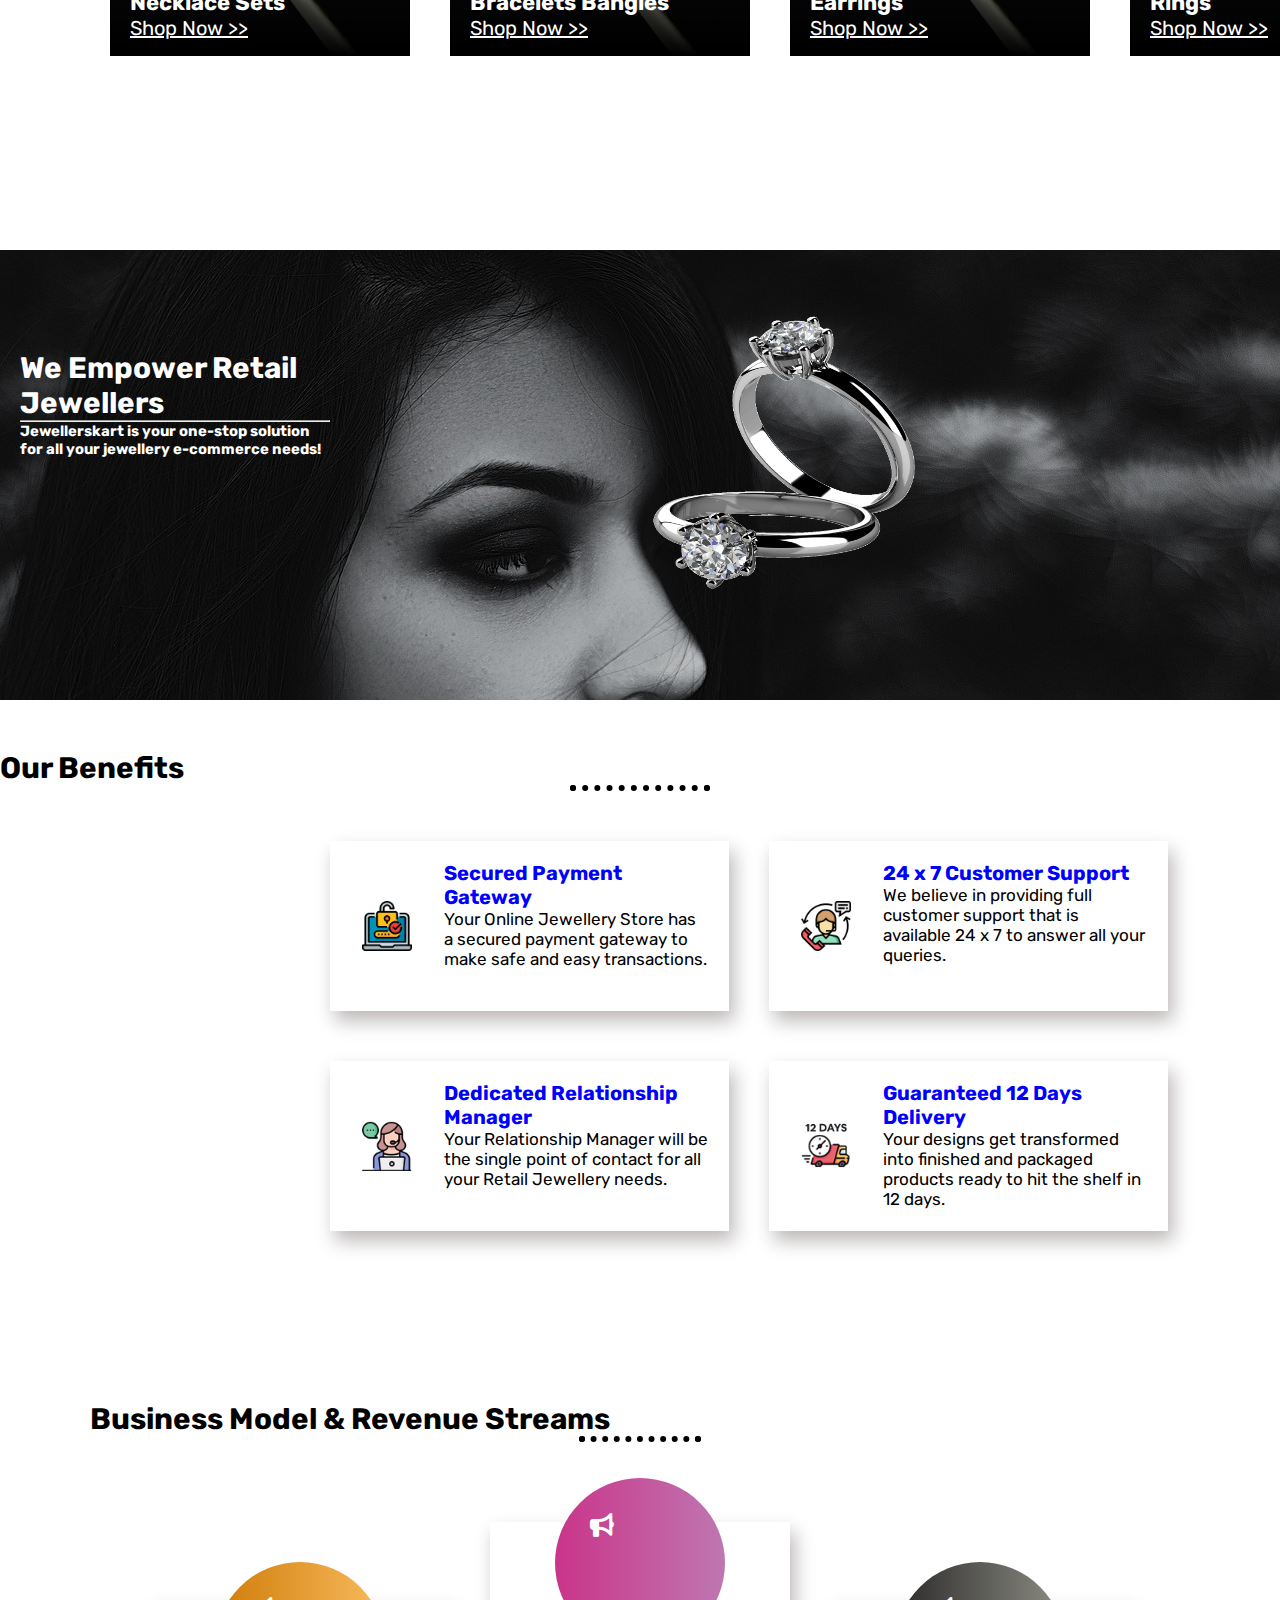
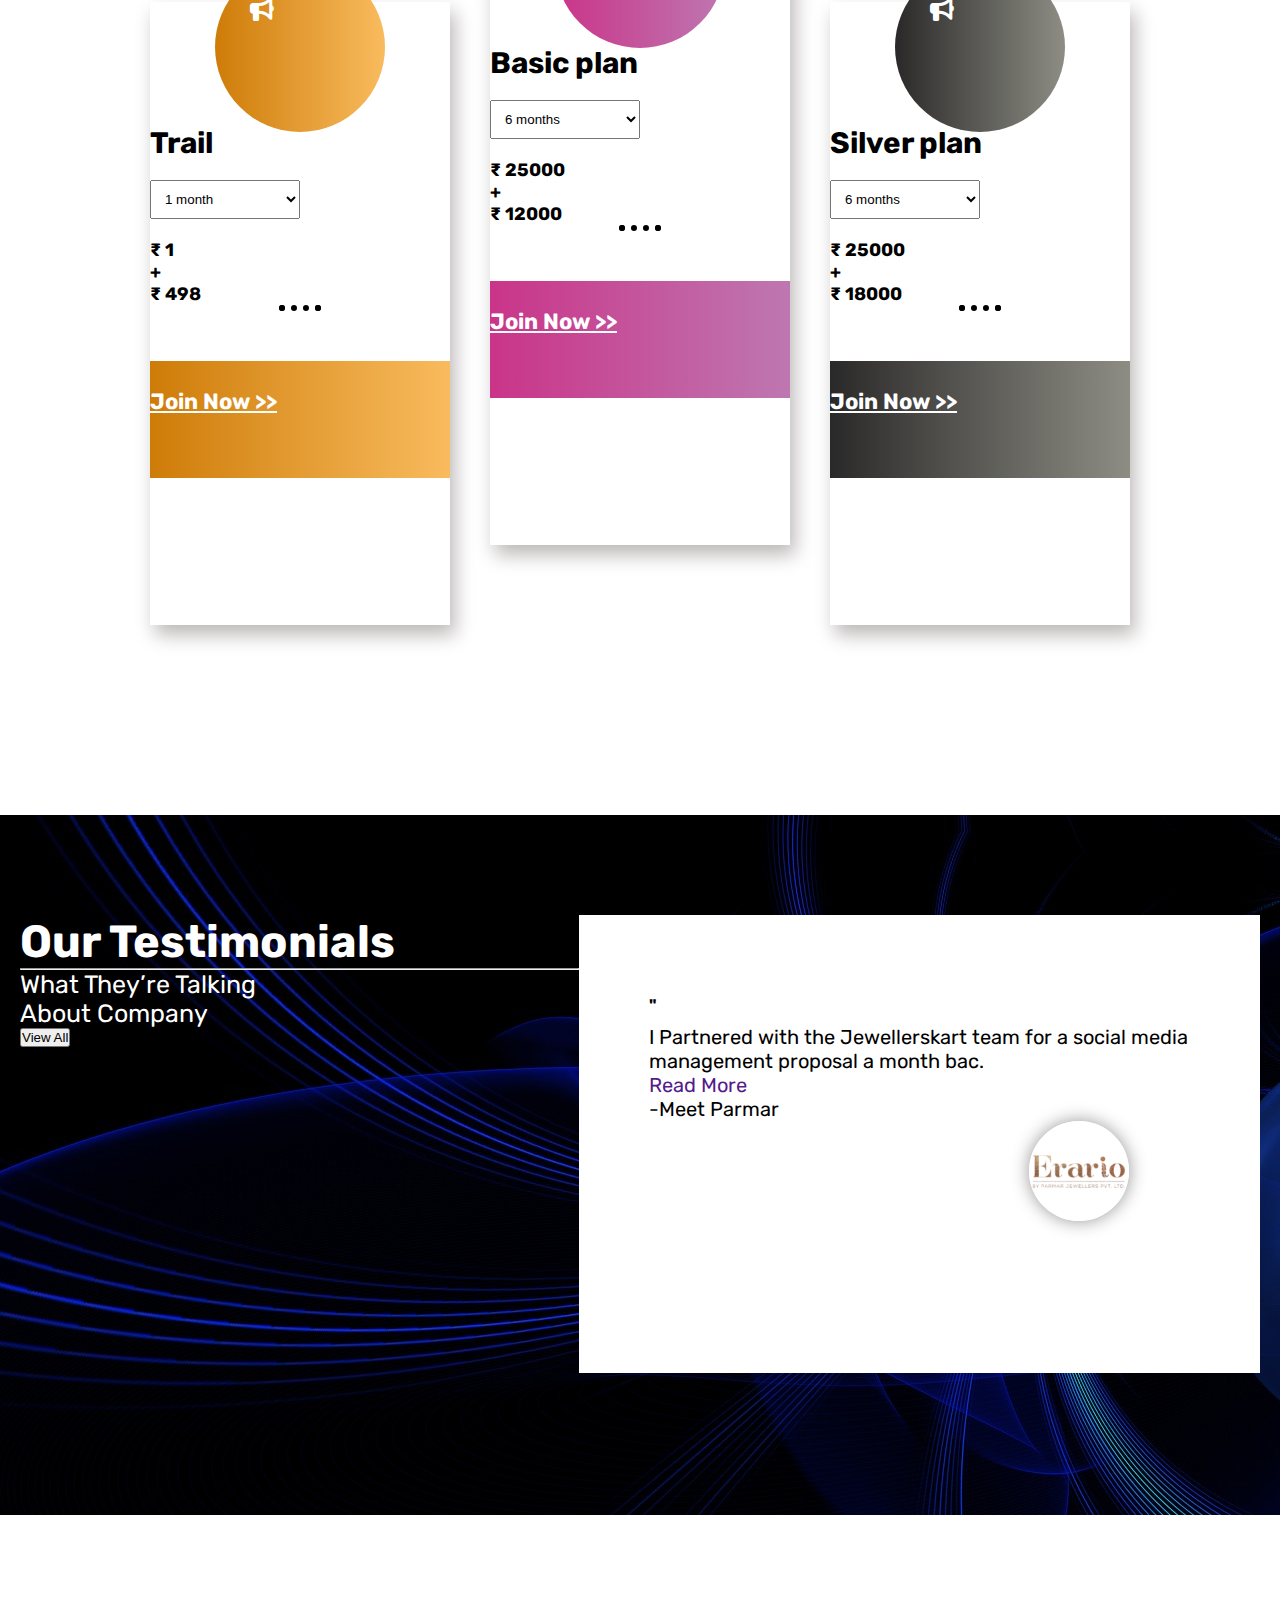
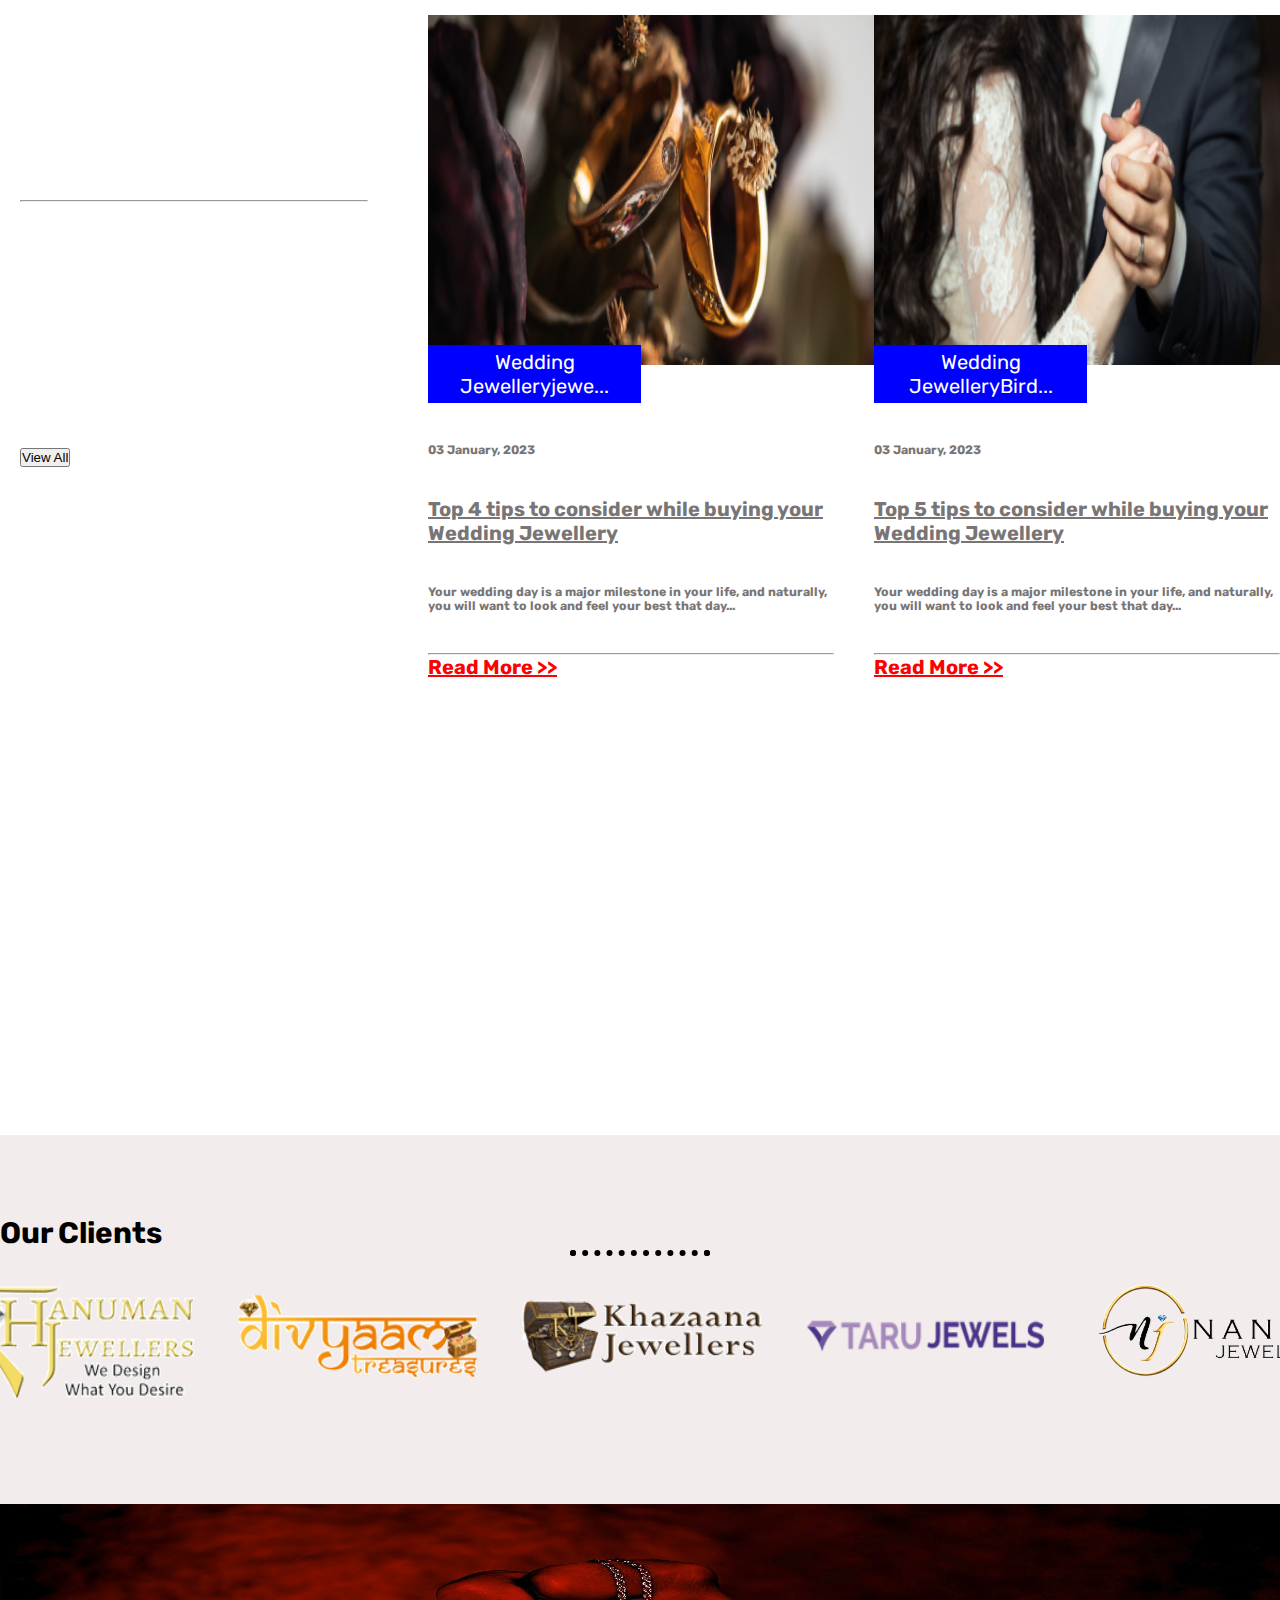
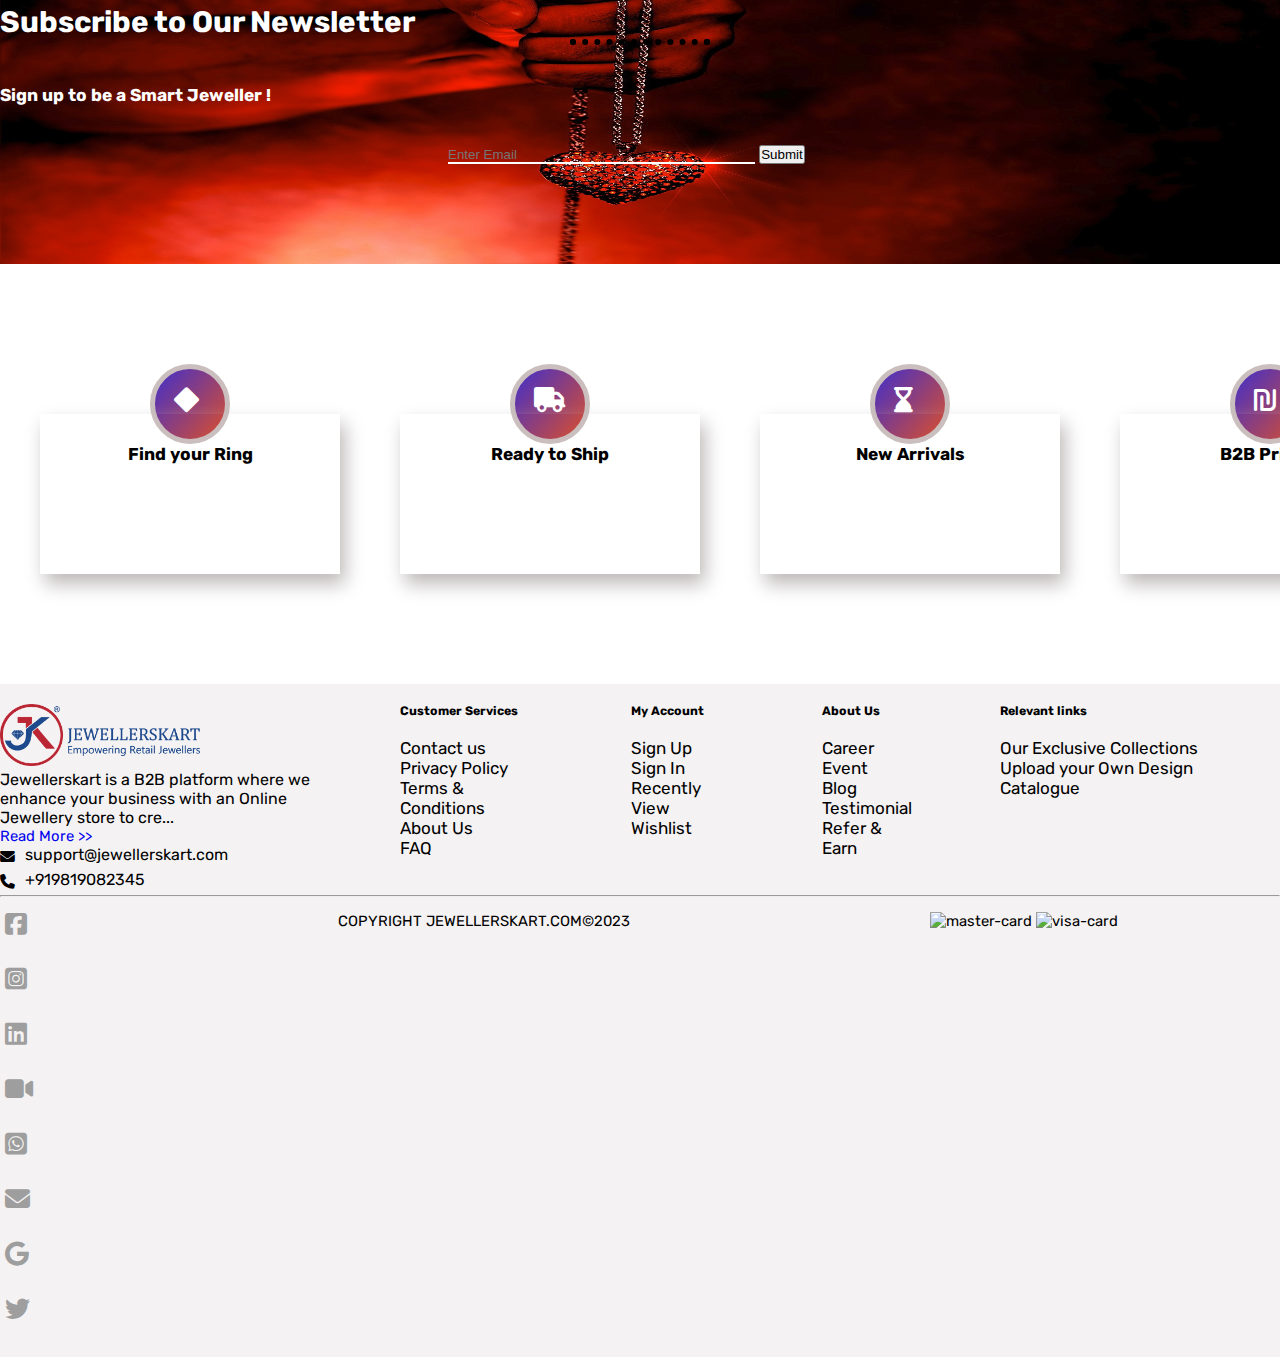
==== commit 80052e1e: "Add About Page" ====
--- a/index.html
+++ b/index.html
@@ -51,10 +51,10 @@
 
   <header class="header fixed-top">
     <nav class="navbar">
-      <a href="#" class="nav-logo"><img src="images/download.png" alt="logo"></a>
+      <a href="index.html" class="nav-logo"><img src="images/download.png" alt="logo"></a>
       <ul class="nav-menu">
         <li class="nav-item">
-          <a href="#" class="nav-link">About Us</a>
+          <a href="pages/about.html" class="nav-link">About Us</a>
         </li>
         <li class="nav-item">
           <a href="#" class="nav-link">Shop Online</a>
@@ -149,6 +149,7 @@
 
   <div class="container d-flex setup1 text-center">
     <hr class="position-absolute hr-width">
+   
     <div class="width-text">
       <img class="img-circle" src="images/getdomain.png" alt="getdomain">
       <h3>Get domain</h3>
@@ -216,10 +217,10 @@
       </div>
 
       <div class="custo2">
-        <p class="p1">1</p>
-        <p class="p2">2</p>
-        <p class="p3">3</p>
-        <p class="p4">4</p>
+        <p class="p1" onclick="click1()">1</p>
+        <p class="p2" onclick="click2()">2</p>
+        <p class="p3" onclick="click3()">3</p>
+        <p class="p4" onclick="click4()">4</p>
       </div>
       
       <div class="custo3">
@@ -667,4 +668,4 @@
 
 </body>
 
-</html>+</html>
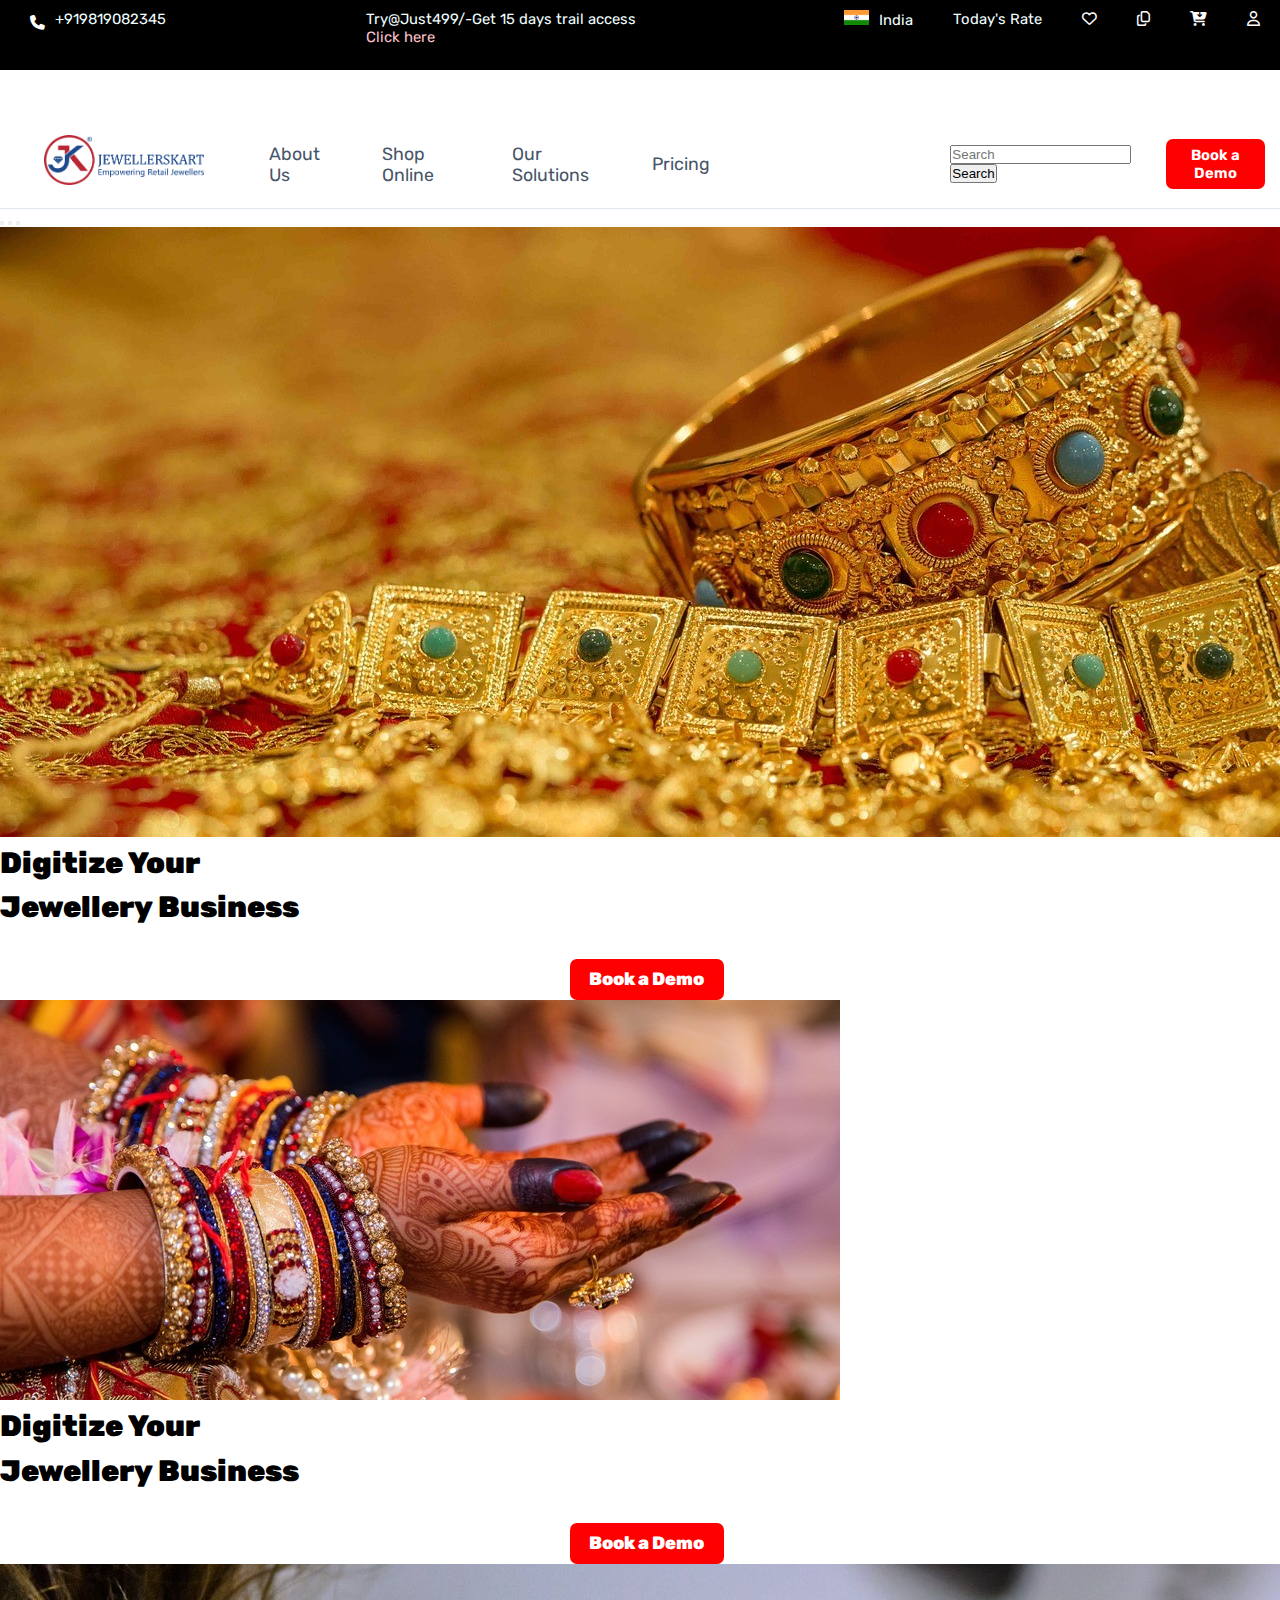
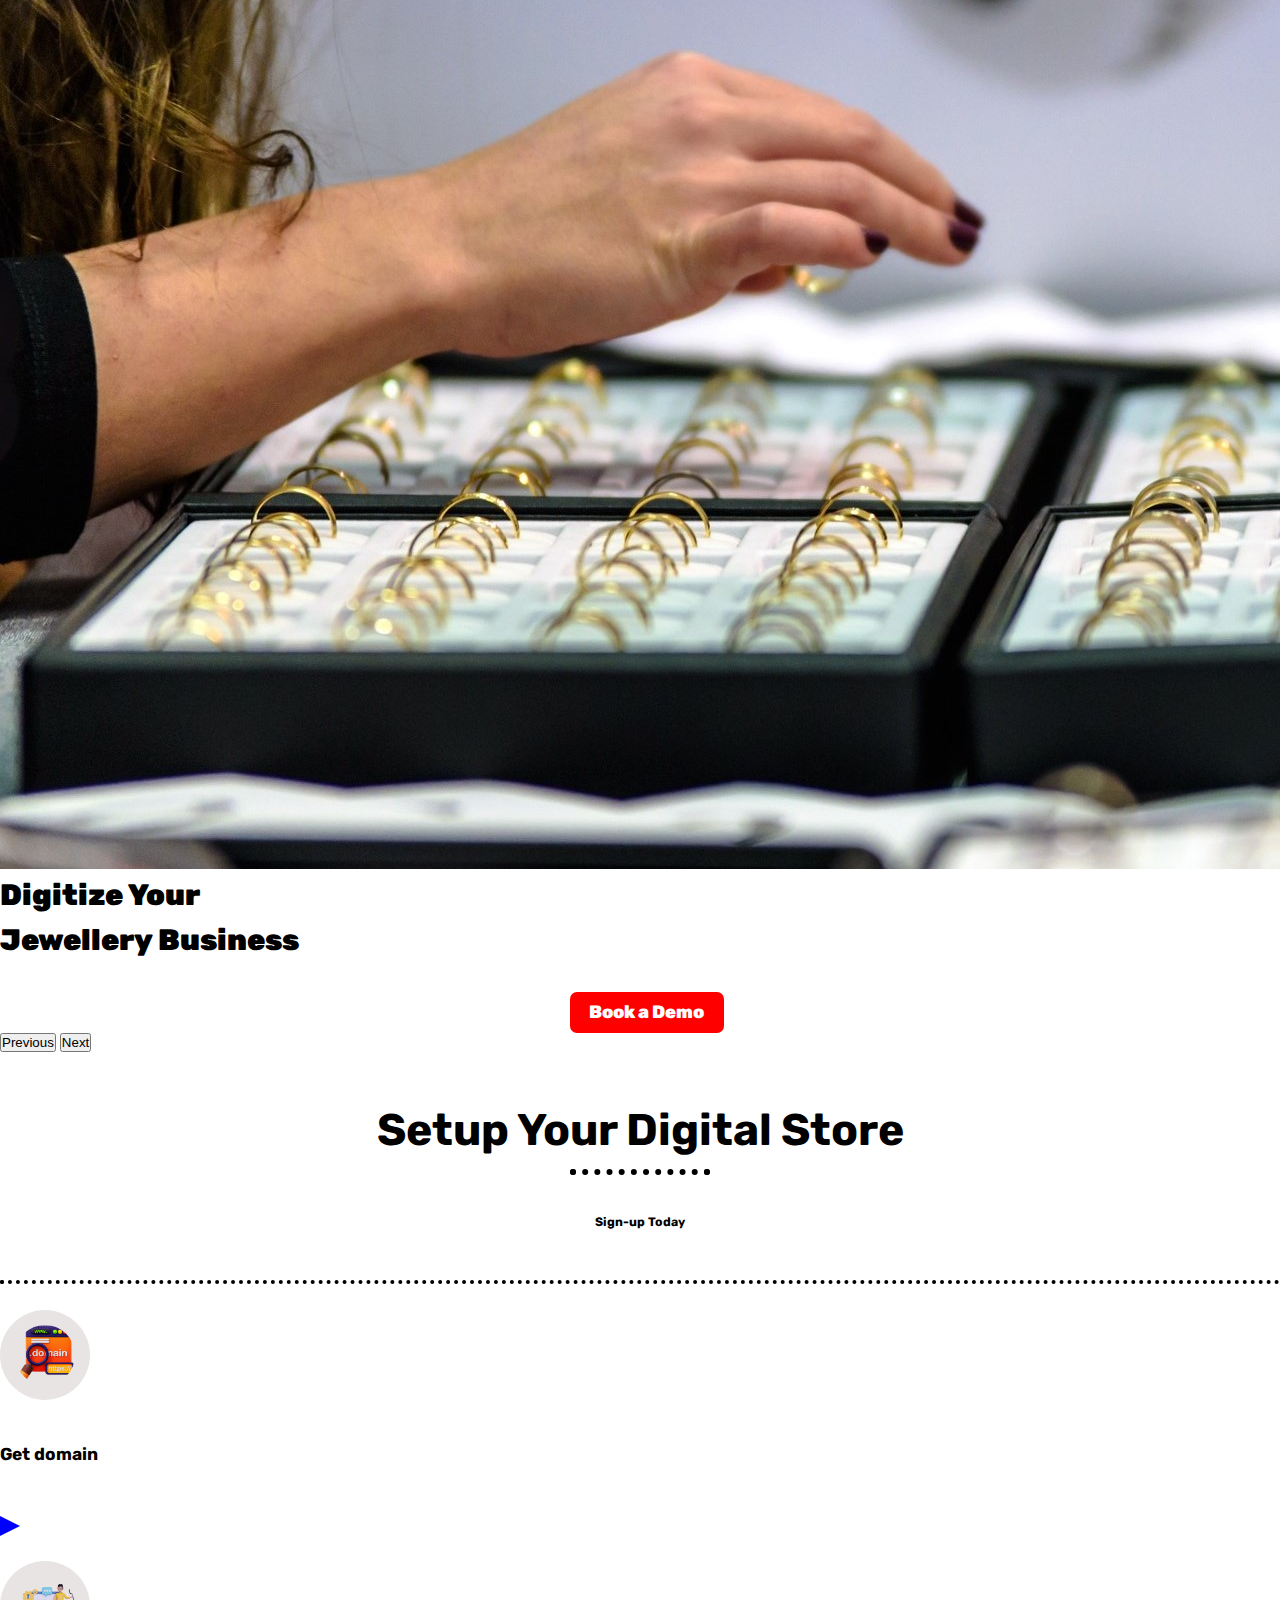
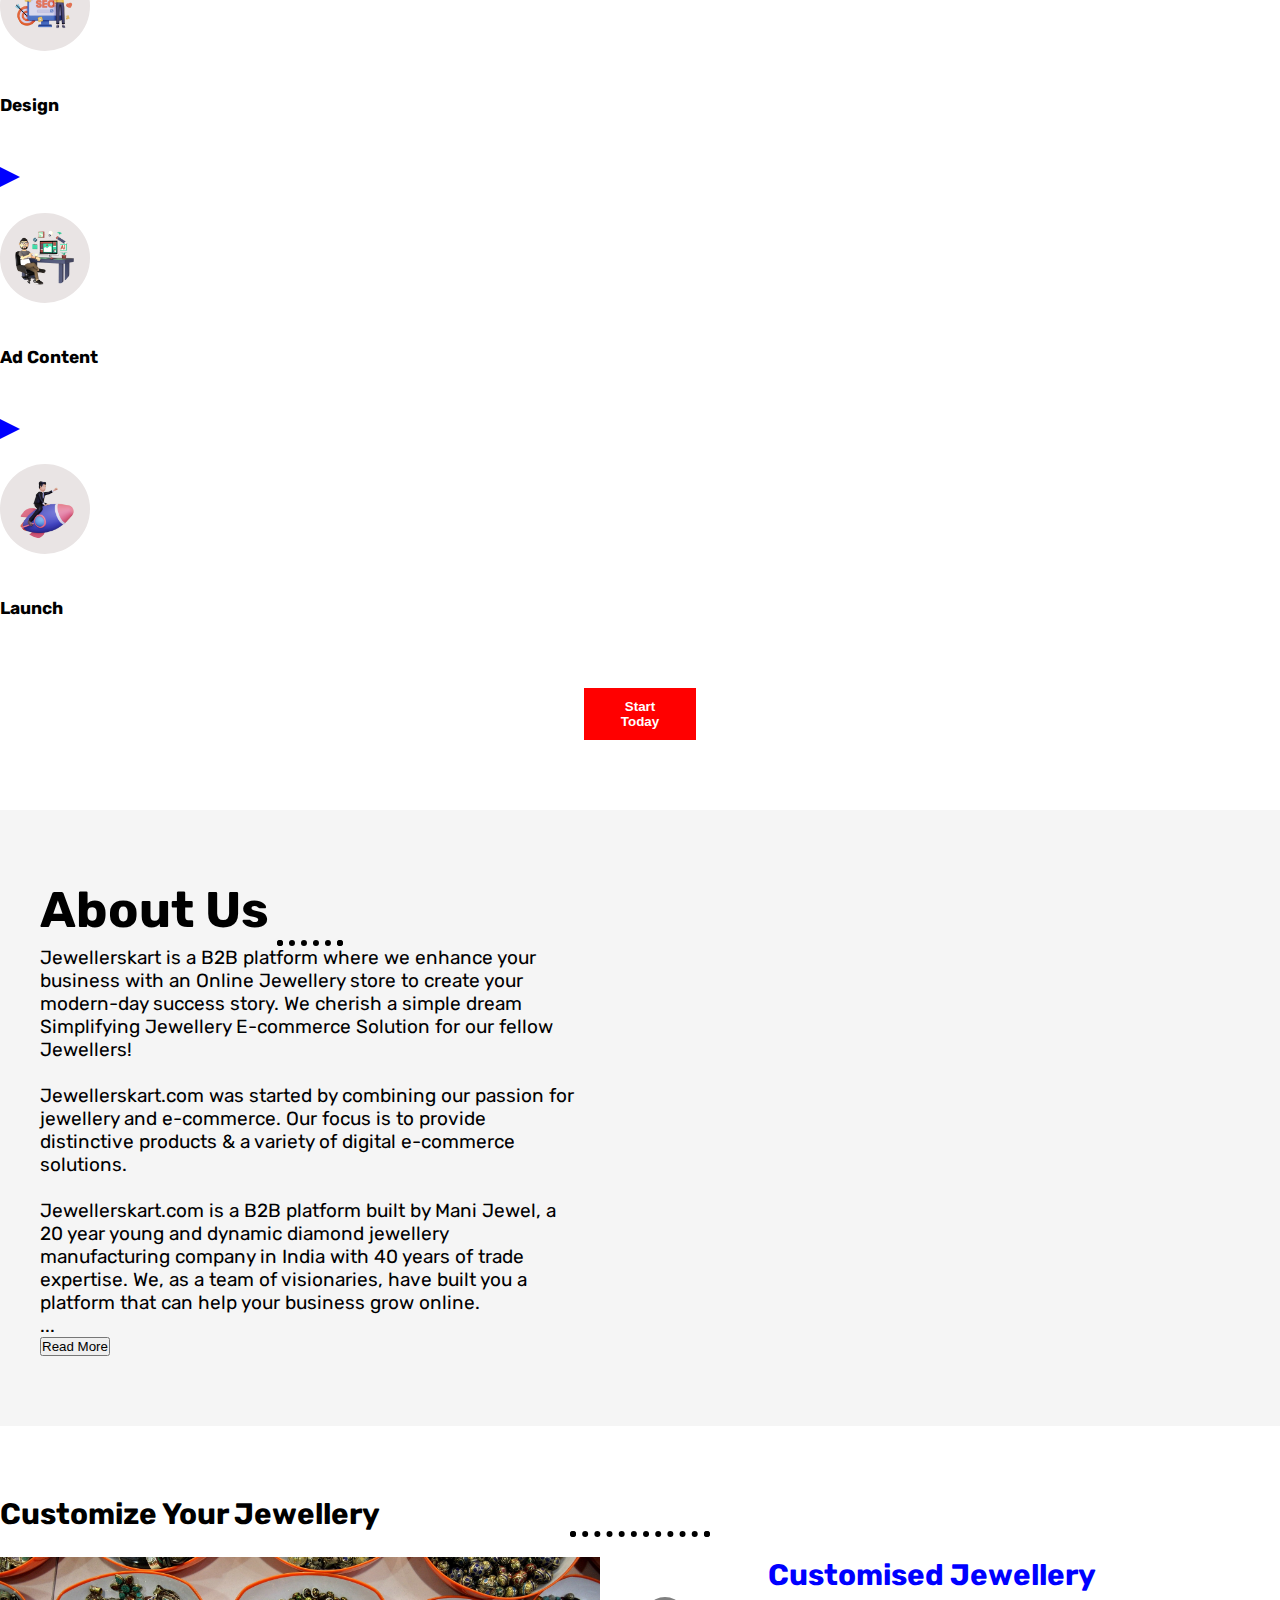
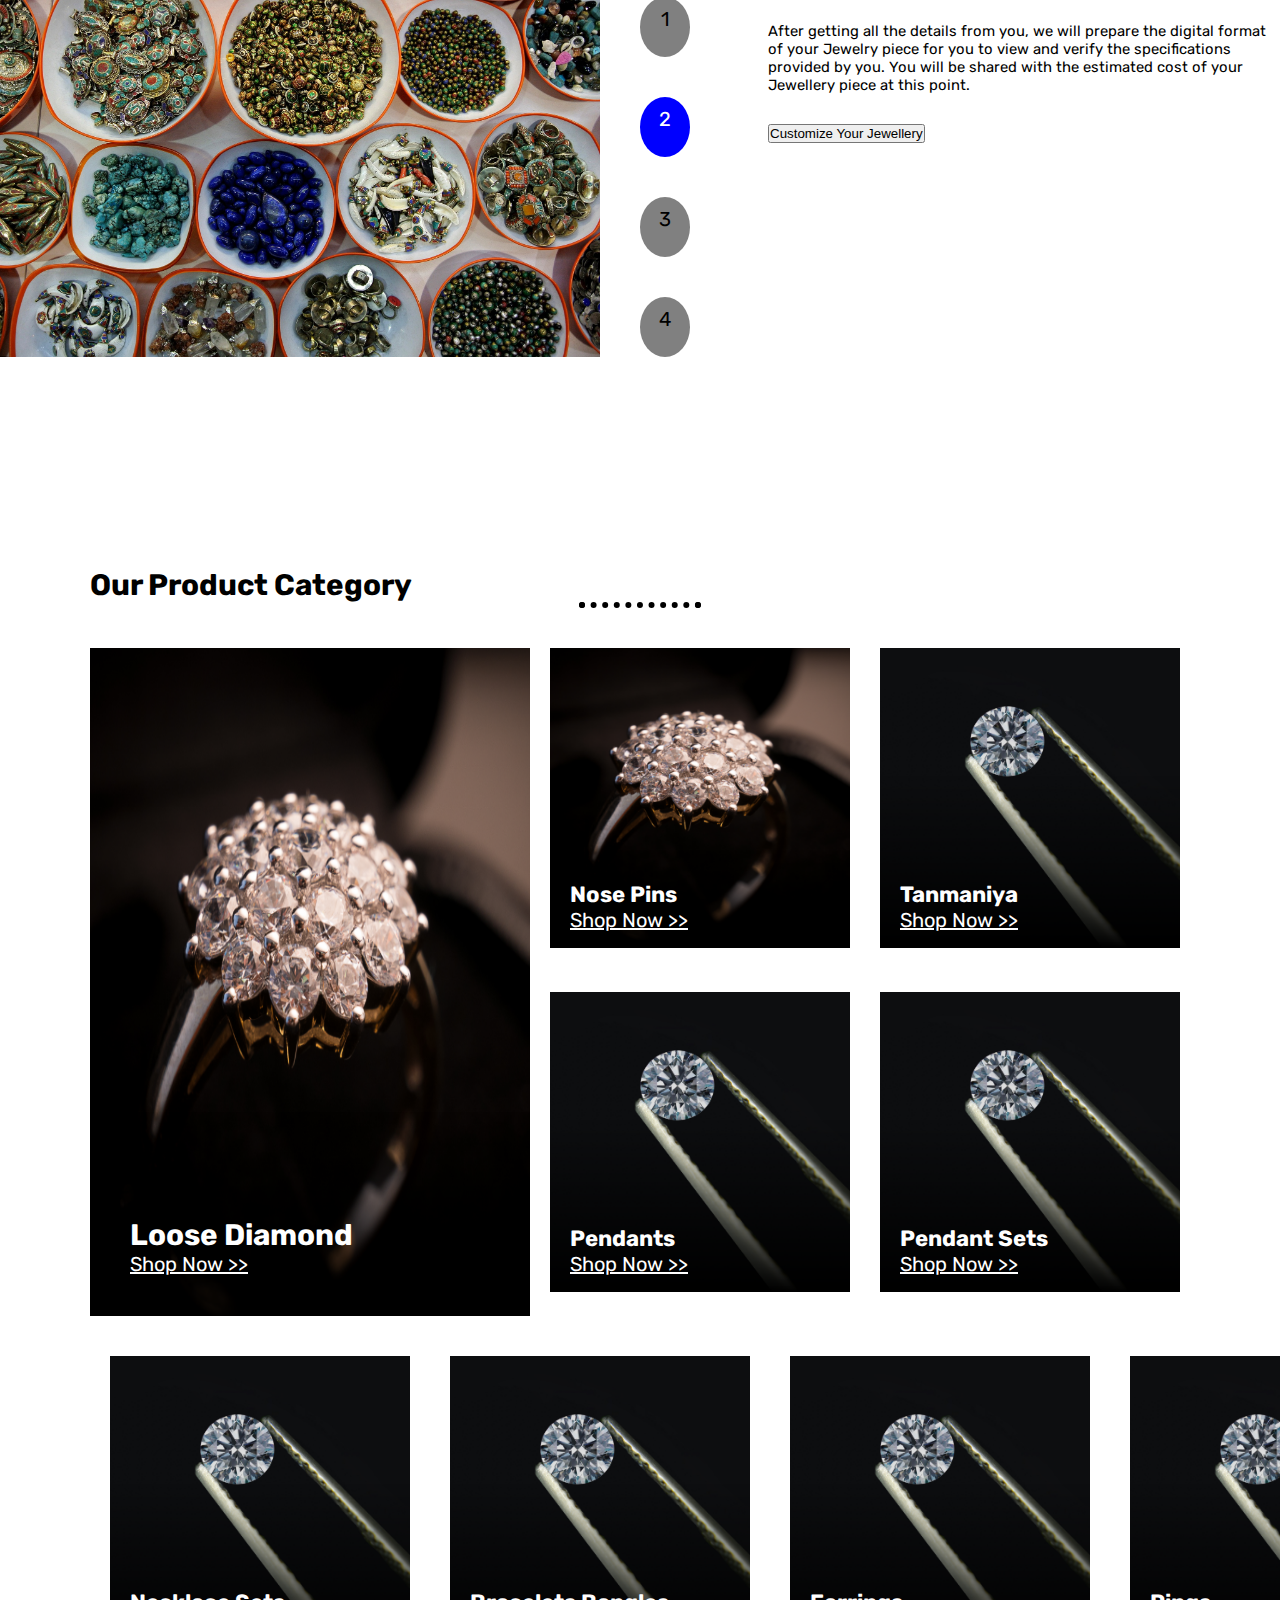
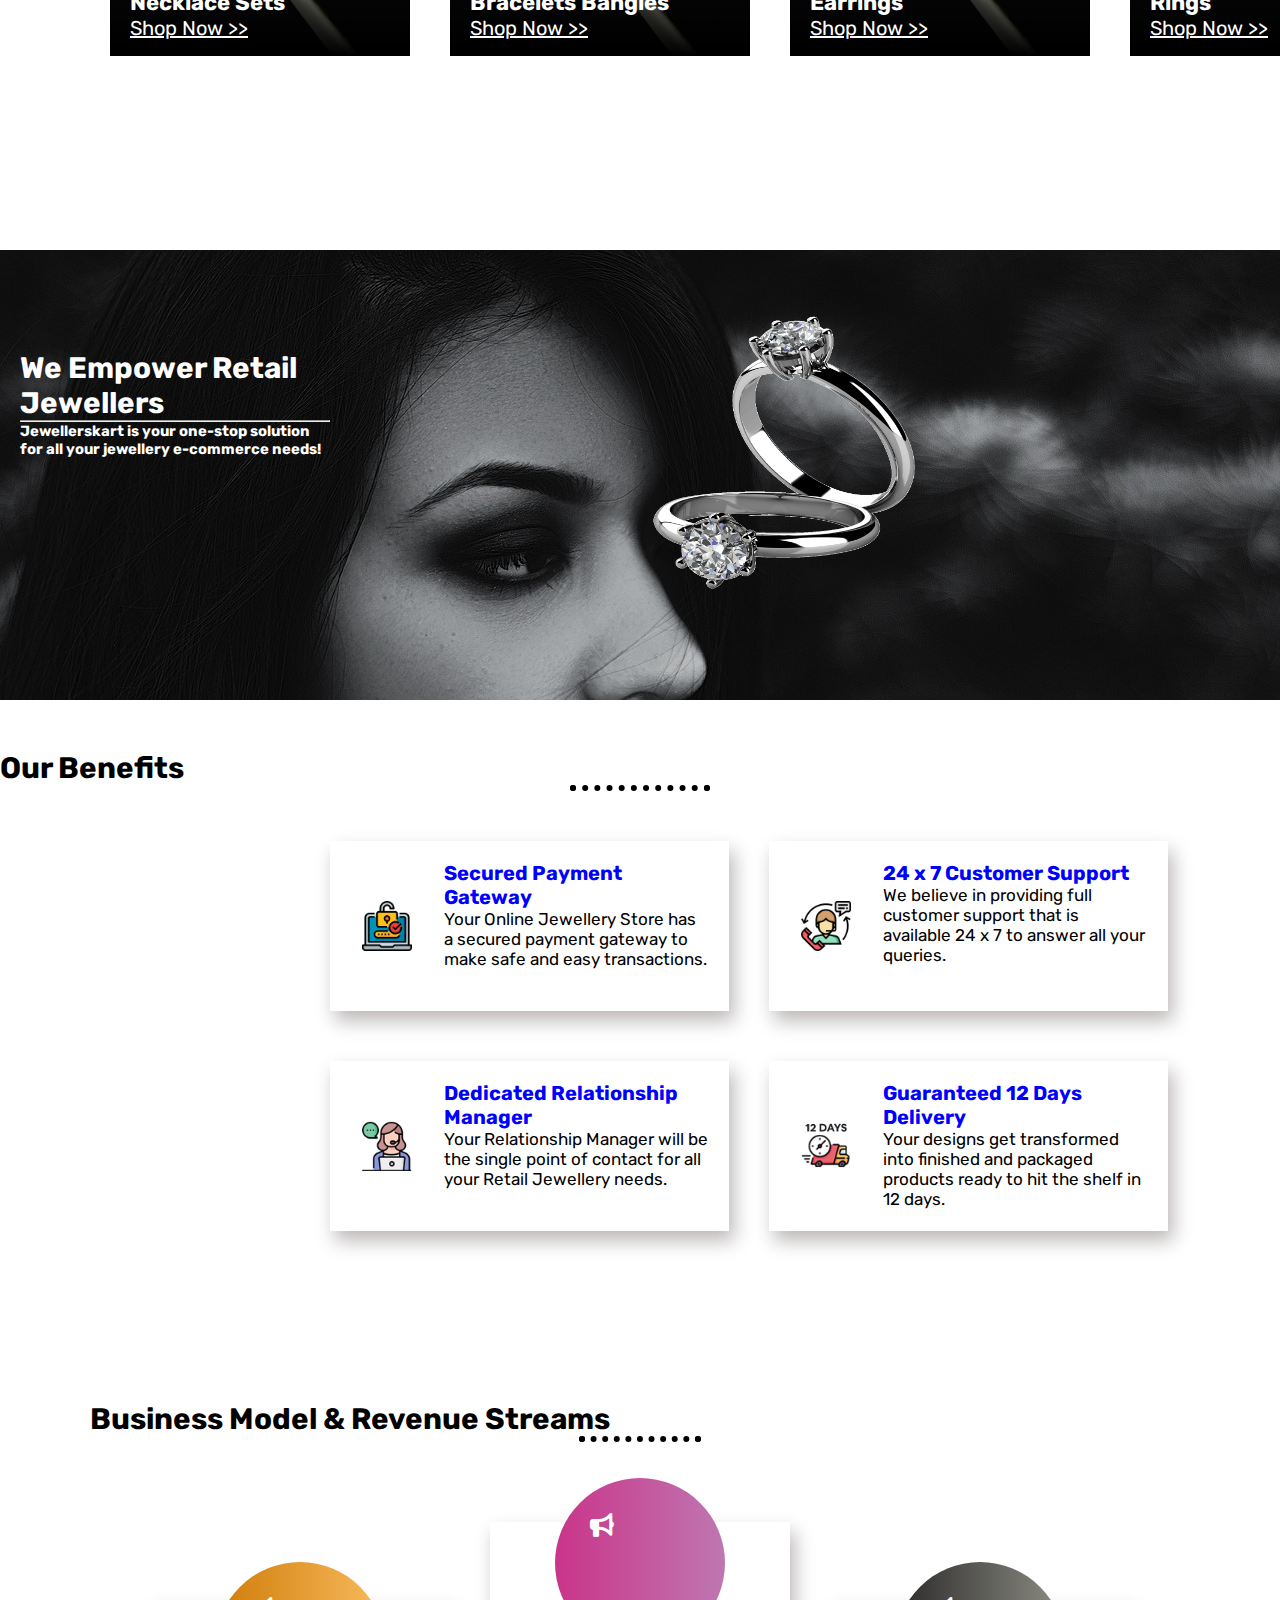
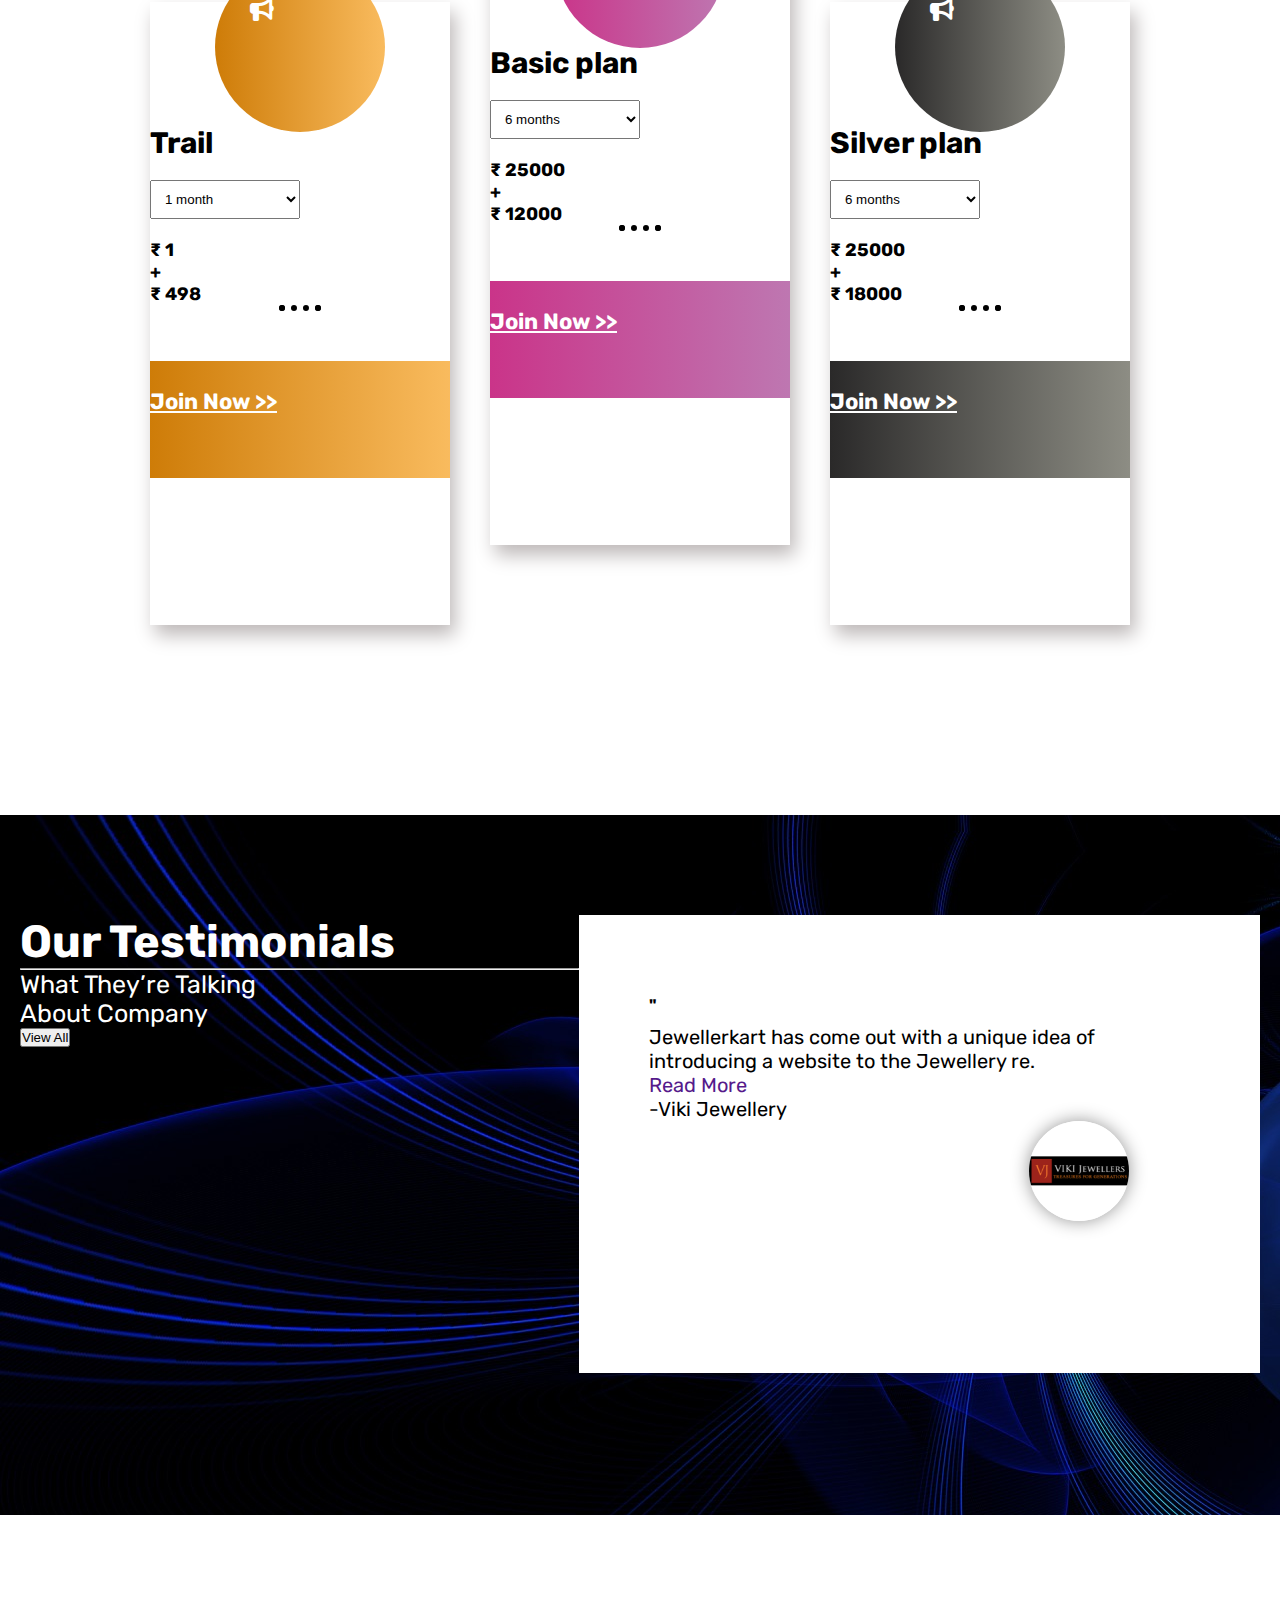
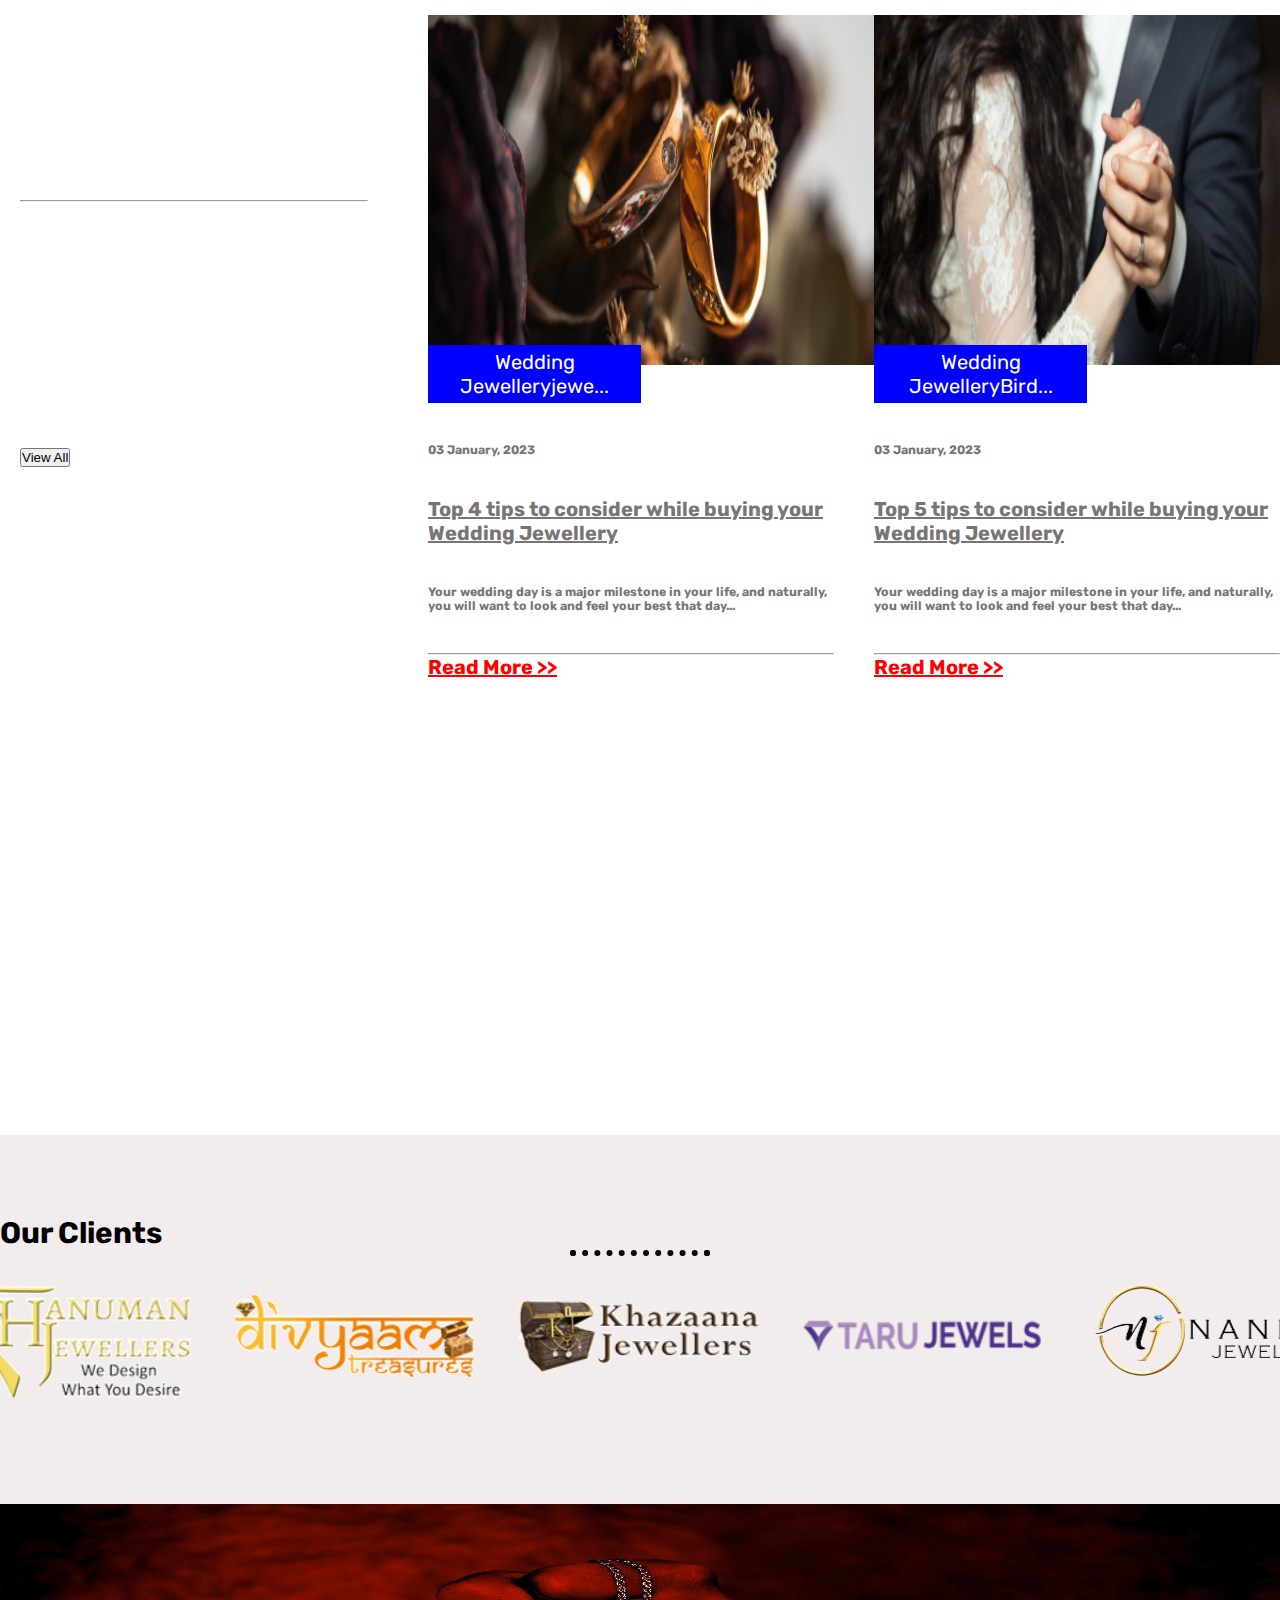
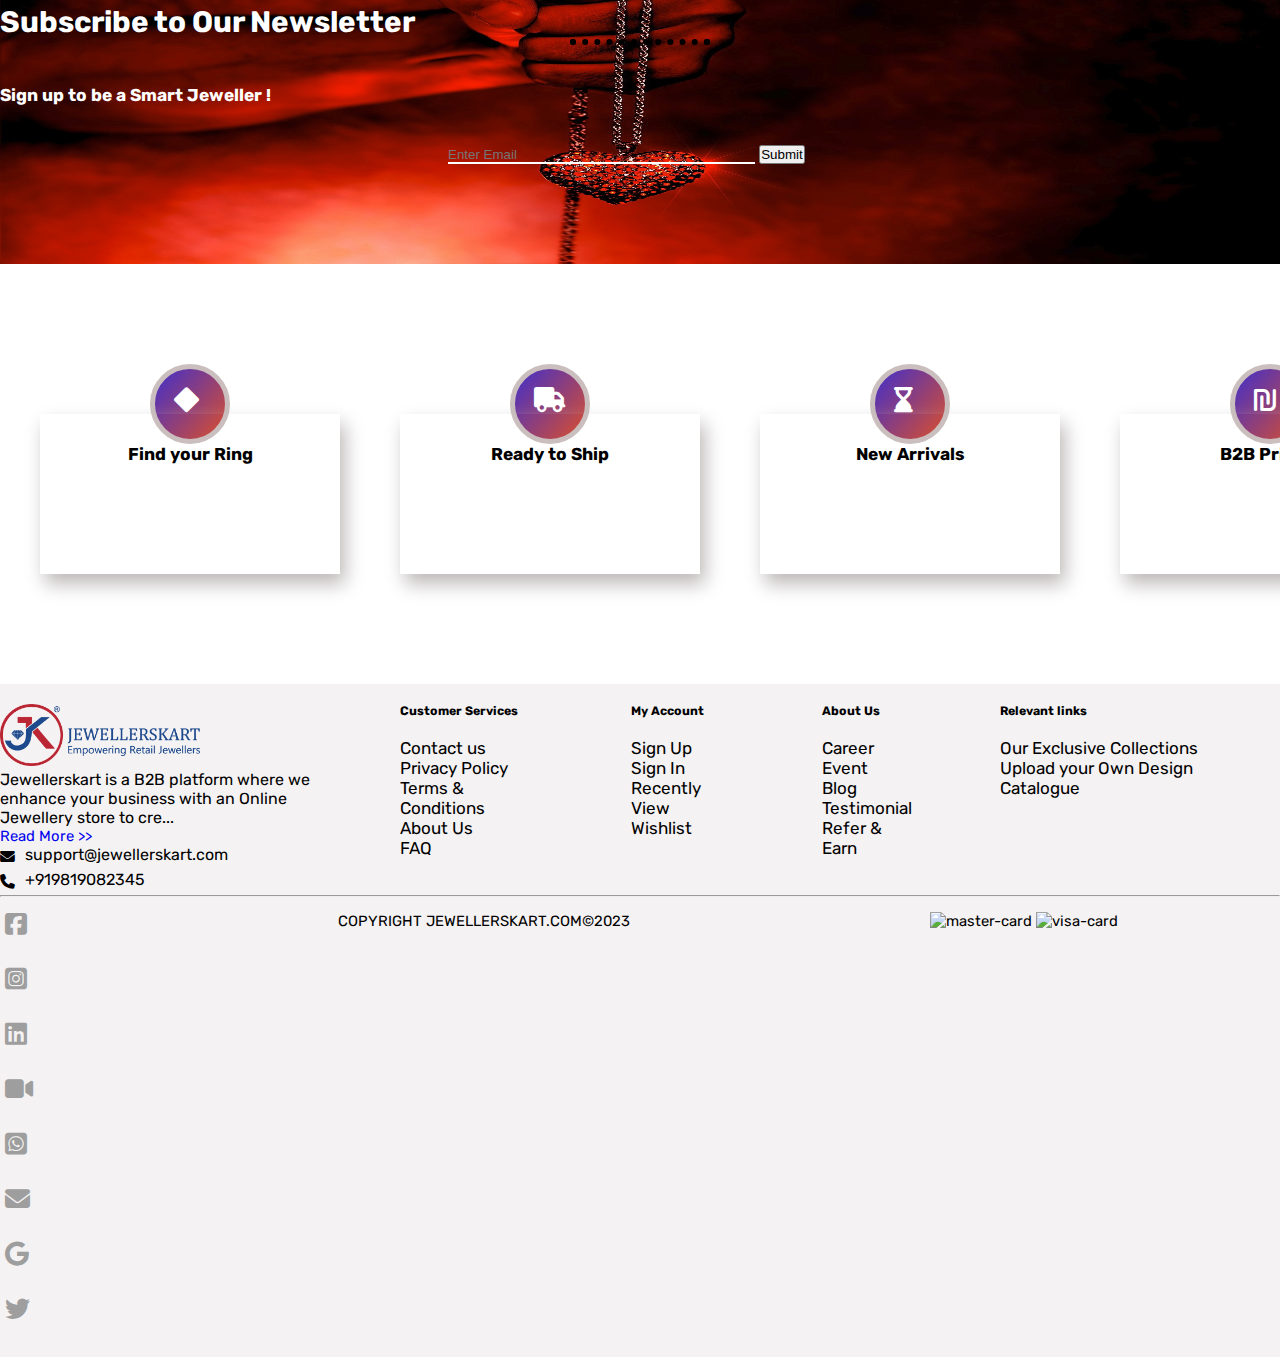
==== commit 794d51a0: "Completed" ====
--- a/index.html
+++ b/index.html
@@ -63,7 +63,7 @@
           <a href="#" class="nav-link">Our Solutions</a>
         </li>
         <li class="nav-item">
-          <a href="#" class="nav-link">Pricing</a>
+          <a href="Pages/pricings.html" class="nav-link">Pricing</a>
         </li>
 
         <li class="nav-item search">
--- a/resposive.css
+++ b/resposive.css
@@ -1,4 +1,7 @@
-@media only screen and (max-width: 768px) {
+
+
+
+@media only screen and (max-width: 780px) {
 
     .top-nav{
         background-color: #000;
@@ -7,6 +10,7 @@
         padding:10px 0;
         display: flex;
         flex-direction: column;
+        width: 100%;
     }
     
     .top-nav .a1{
@@ -56,11 +60,13 @@
 
 .header{
     margin-top: 102px;
+    margin-right: 71px;
+    width: 100%;
 }
 
 .navbar {
    
-    padding: 1rem 4.8rem;
+    padding: 1rem 3rem;
 }
     .nav-menu {
         position: fixed;
@@ -81,11 +87,22 @@
     }
 
     .nav-item {
-        margin: 1.0rem 0;
-    }
+        margin: 1rem 0;
+        margin-left: -50px;
+    }
+
+    .nav-item a{
+        
+        margin-left: -50px;
+    }
+
+    
 .nav-menu{
+
+    margin: 0rem 1rem;
+    width: 92%;
     margin-top: 8rem;
-    margin-left:-1.2rem;
+    border: 2px solid #b6b6b6;
 }
     .nav-logo img{
         height:40px;
@@ -131,10 +148,11 @@
     }
 
     .hr-width{
-        height:770px;
-      margin-left: 117px;
+        width:-1%;
+        height:420px;
+      margin-left: 1px;
         padding-left: 20%;
-       margin-top: 4%;
+       margin-top: 20%;
         border-bottom: none;
         border-top:none;
         border-right:none;
@@ -159,12 +177,20 @@
         margin-left: 70px;
     }
 .arrow{
-        width: 0;
+      /*  width: 0;
         height: 0;
         border-top: 24px solid blue;
         border-left: 12px solid transparent;
         border-right: 12px solid transparent;  
         margin-left: 107px;
+        */
+        margin-bottom: -70px;
+    width: 0;
+    height: 0;
+    border-top: 12px solid transparent;
+    border-left: 24px solid blue;
+    border-bottom: 12px solid transparent;
+    margin-left: 3px;
       }
    
     @keyframes width-text {
@@ -261,7 +287,7 @@
     }
 
     .custo2 p{
-        margin:10px 20px;
+        margin:10px 15px;
         padding: 10px 19px;
     }
 
@@ -290,8 +316,16 @@
         width:100%;
         height:100%;
         margin-top: 10px;
-        
-    }
+        margin-right: 0px;
+    }
+
+    
+.title1 img{
+    width:300px;
+    height:300px;
+    margin:20px 0;
+    transition: 0.3s all ease-in-out;
+}
 
     .title h1{
        font-size: 20px;
@@ -334,9 +368,9 @@
         padding-left: 0px;
     }
     
-    .Empower-img img{
-        width:100%;
-        height:100%;
+    .Empower-img img {
+        width: 70%;
+        height: 70%;
     }
     .container-benifit{
         margin-left: 0px;
@@ -466,19 +500,23 @@
     width:100%;
     height:100%;
     padding-left: 0;
-    margin:10px;
+    margin:4px 0;
     margin-bottom: 350px;
 }
 
 .our-blog-2 img{
     height:300px;
-    width:92%;
+    width:100%;
 }
 
     
 .our-blog-2 p{
     font-size:11px; 
     bottom:-285px;
+}
+
+.weddingbird{
+    padding: 0 14px;
 }
 
 input[type="email"]
@@ -491,6 +529,8 @@
 
 .custo-order-sec{
     flex-direction: column;
+    margin: 100px 0px;
+    padding: 0 50px;
 }
 
 .custo_order_secs{
@@ -505,10 +545,13 @@
     to {bottom: 0px;}
   }
 
+  /*
 .custo-order{
-    width:100%;
+    
    margin: 10px 30px;
 }
+
+*/
 
 .custo-order h3{
     text-align: center;
@@ -578,3 +621,26 @@
 
 
 }
+
+
+@media only screen and (max-width: 388px){
+    
+    
+    .annouce1 {
+        height: 80px;
+        width: 80px;
+        padding: 27px;
+        margin-bottom: 449%;
+    margin-left: 38%;
+    }
+
+    
+}
+
+
+@media only screen and (max-width: 508px) {
+    .Empower-img img {
+        width: 100%;
+        height: 100%;
+    }
+}